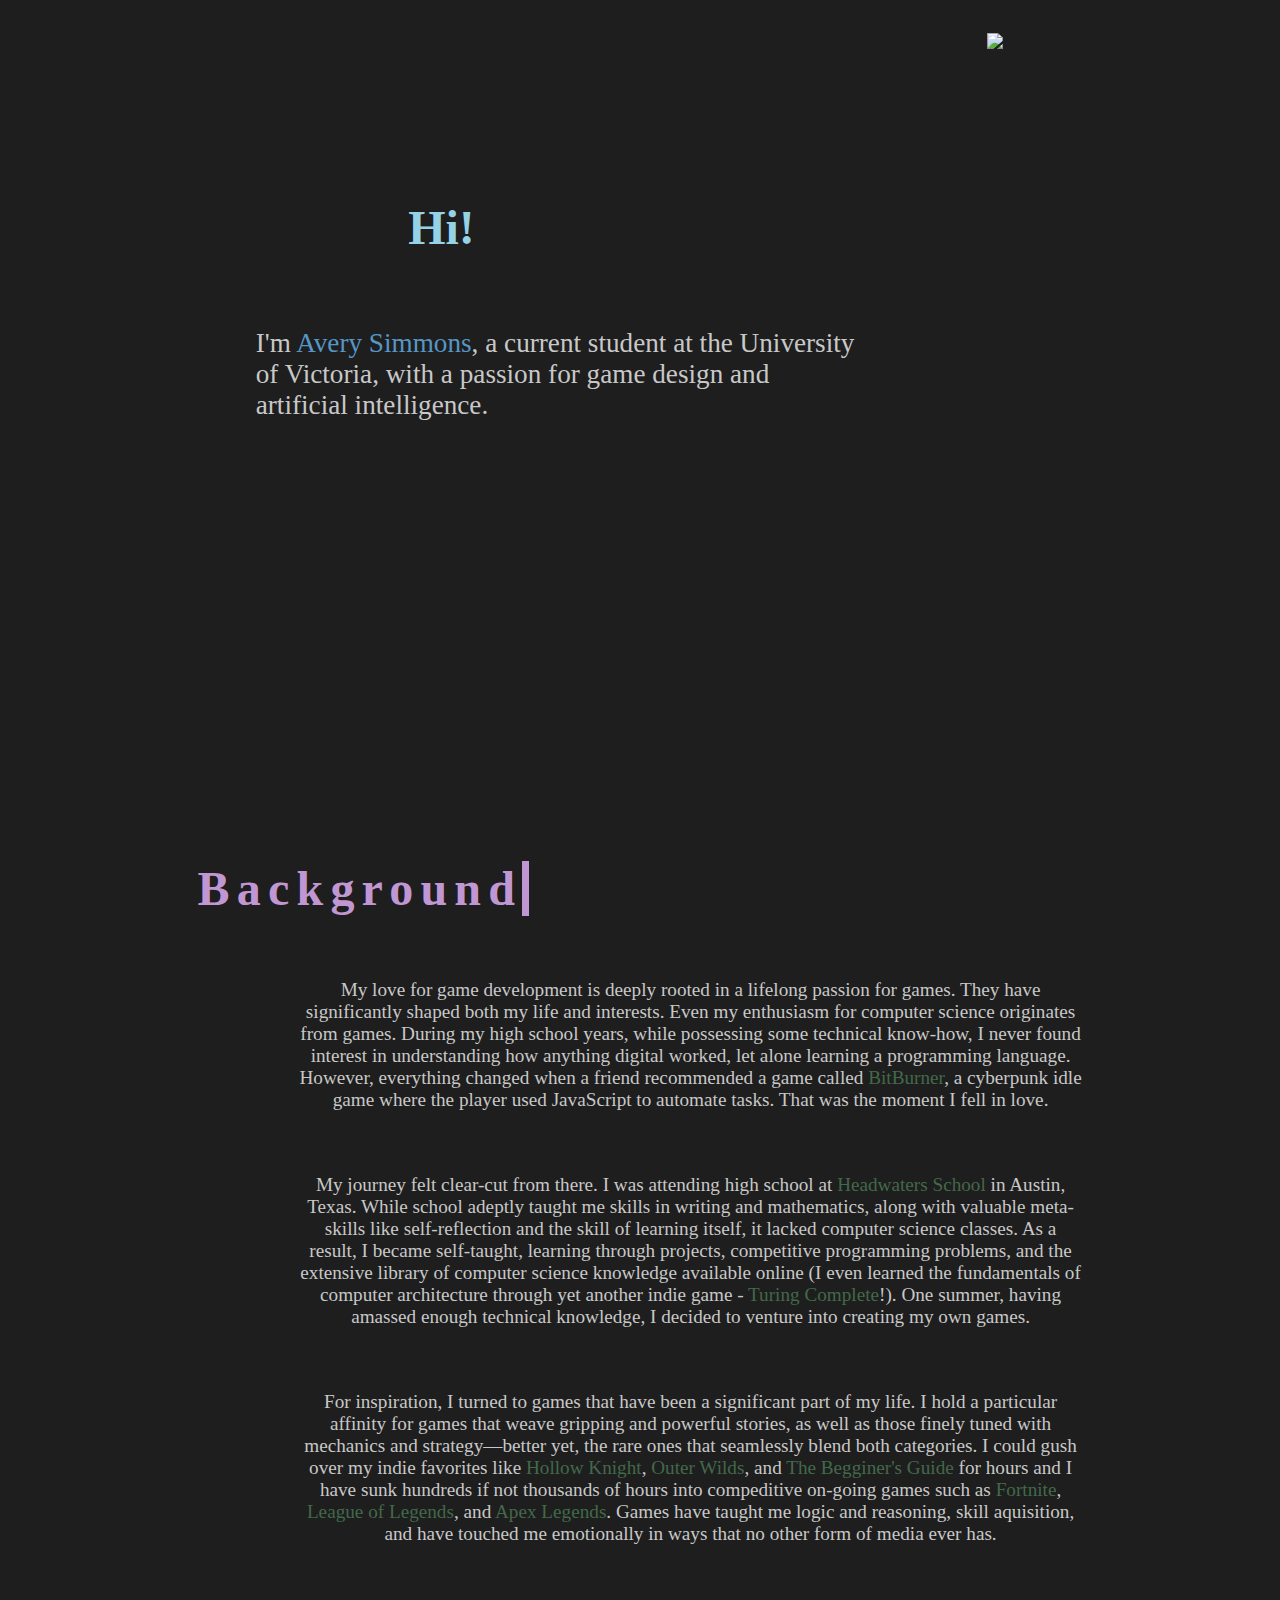
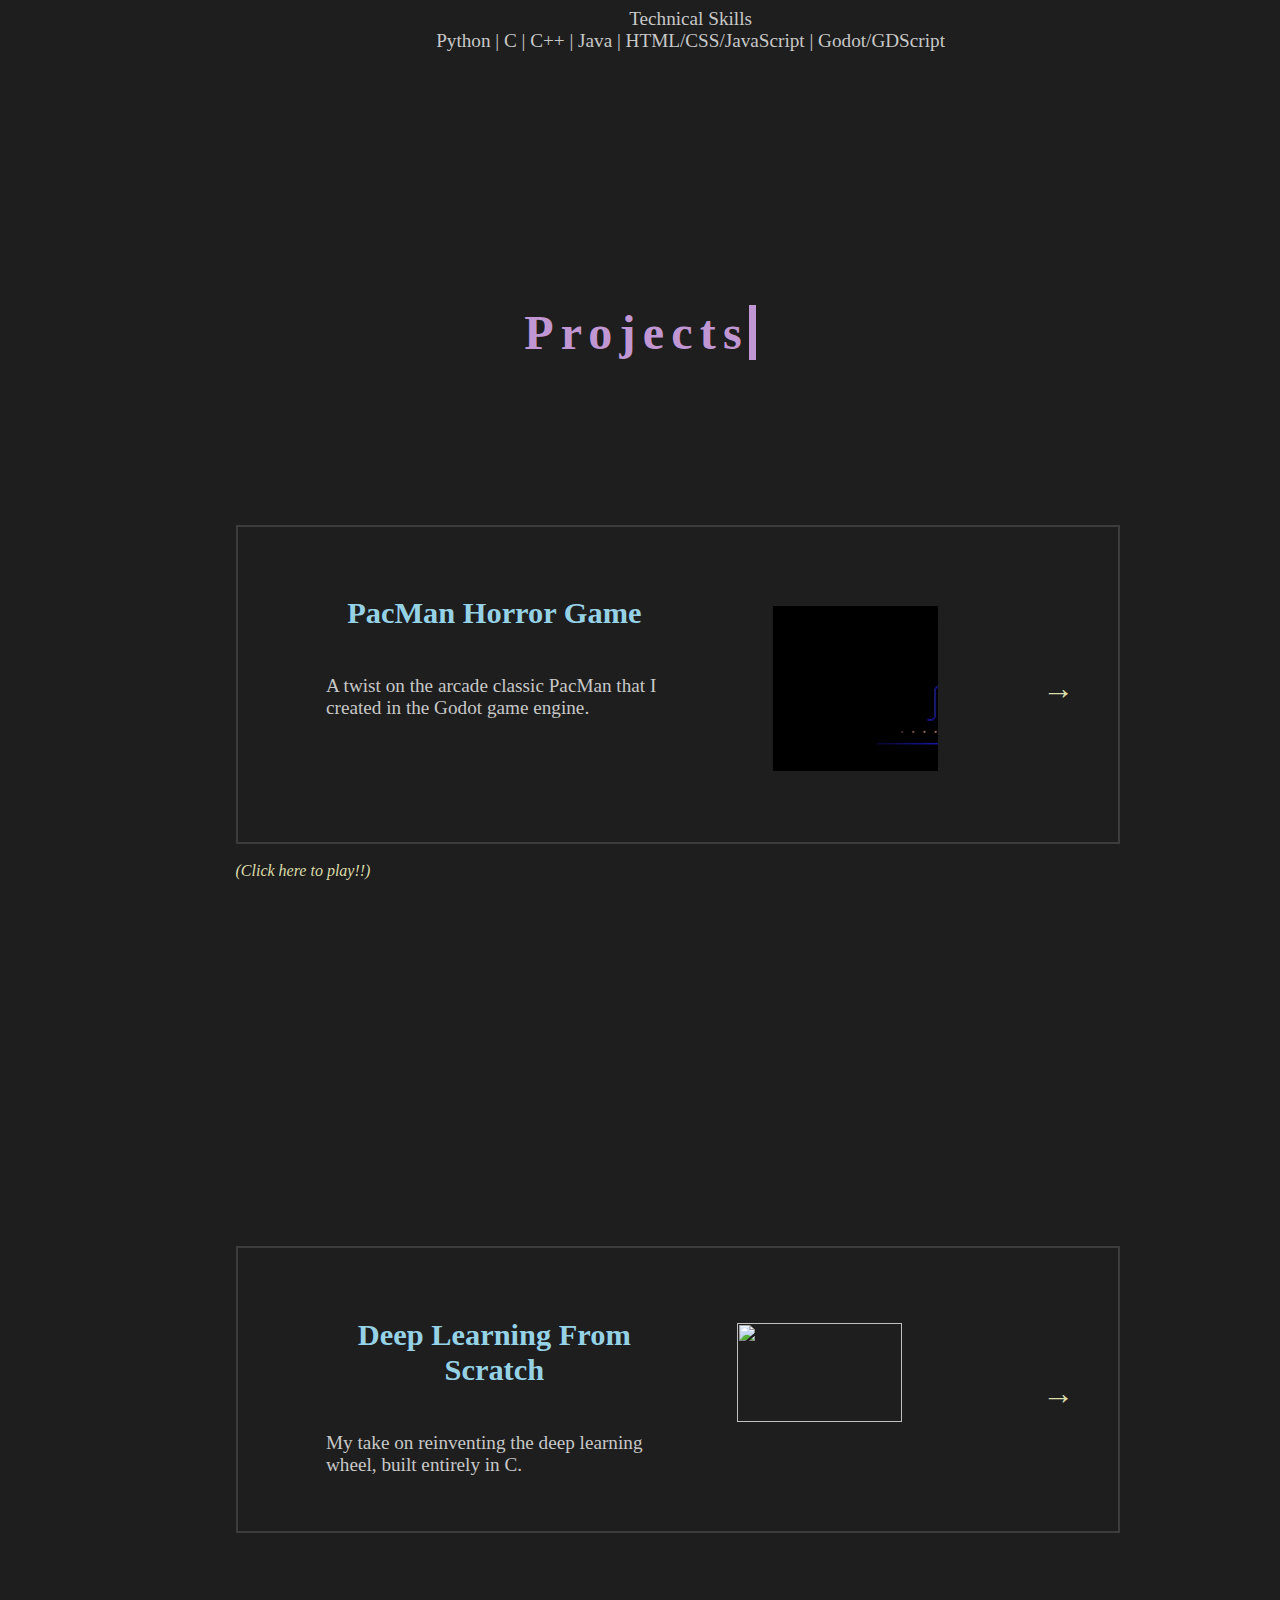
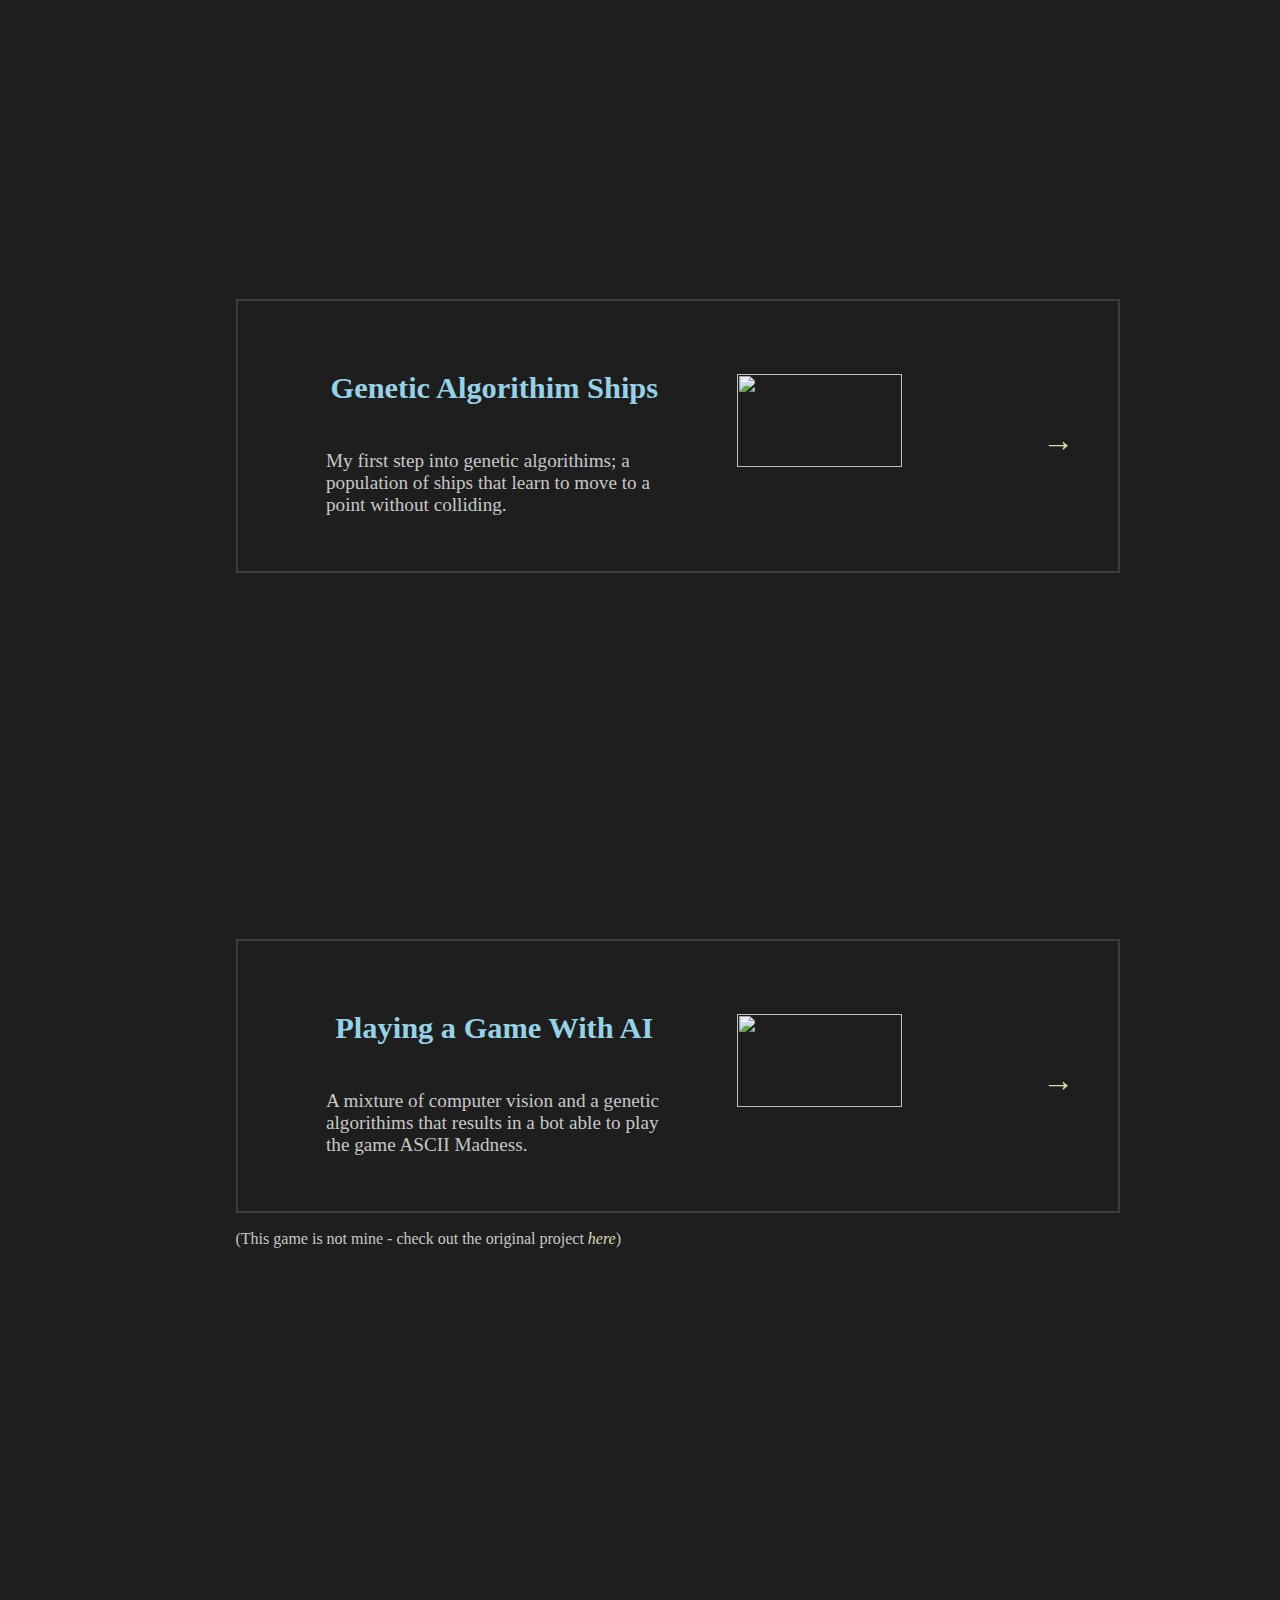
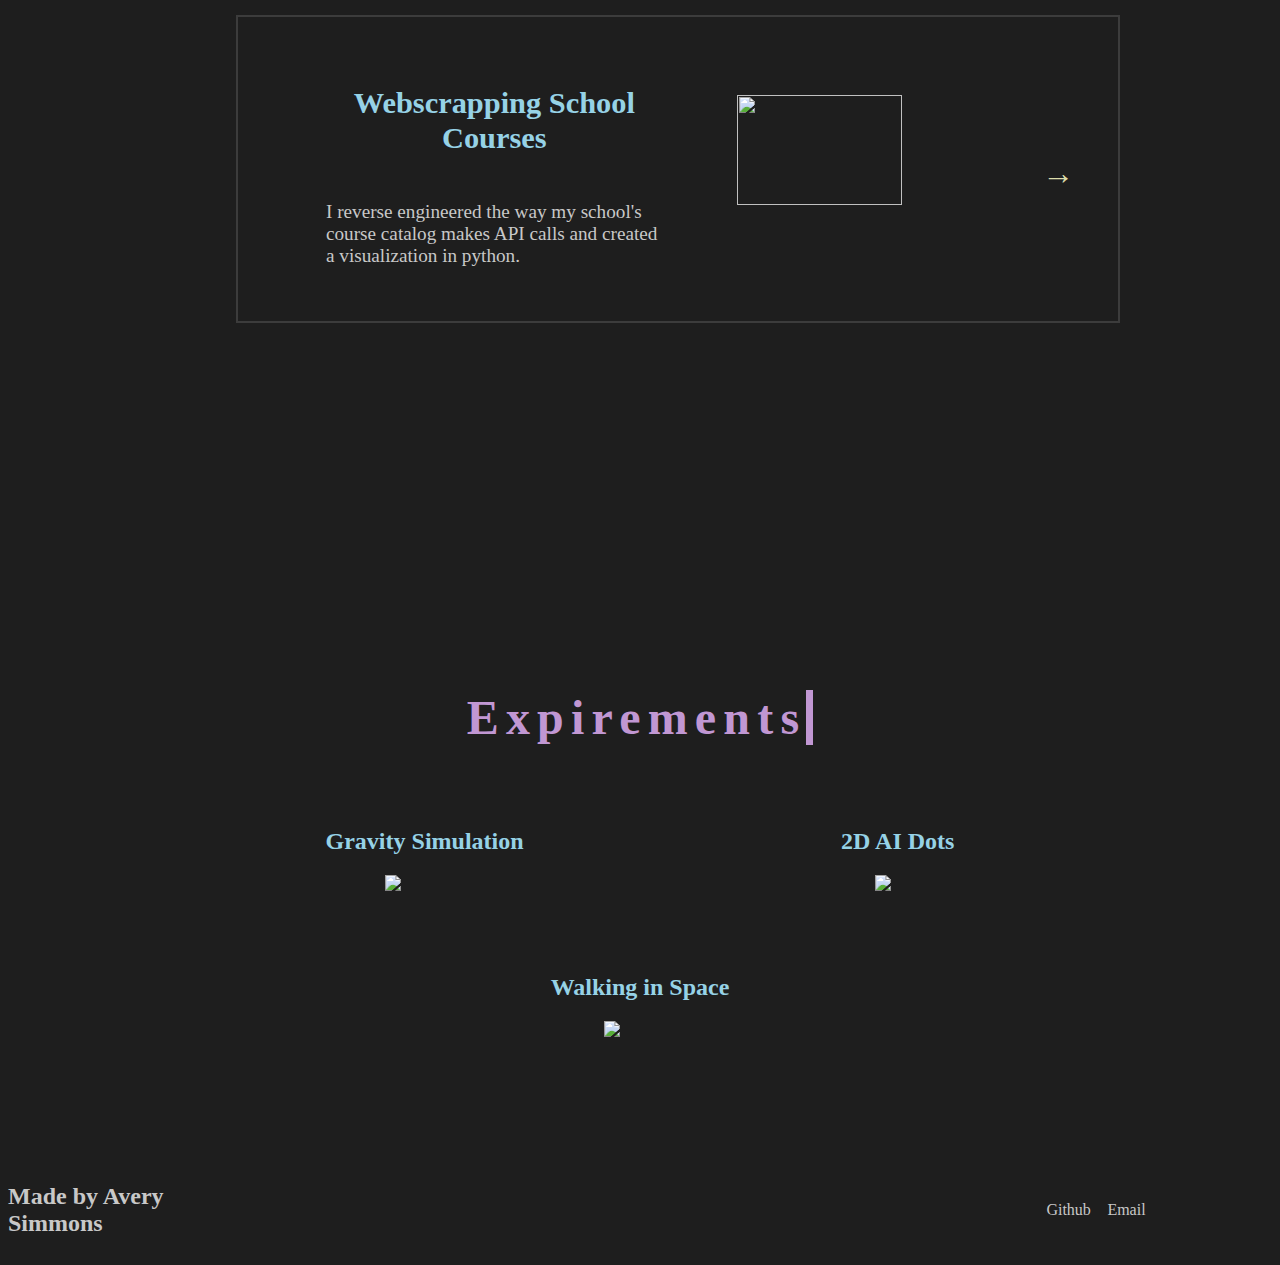
==== index.html @ 781a10dc "another commit" ====
<!DOCTYPE html>

<html lang="en">


<header>
    <meta charset="UTF-8">
    <meta name="viewport" content="width=device-width, initial-scale=1.0">
    <title>Avery Simmons Portfolio</title>
    <link href="style.css" type="text/css" rel="stylesheet">
    <script defer src="logic.js"></script>
</header>

<body id="site">

    <div id="intro" class="site__section animate__fade-in">
        <div id="intro__text">
            <h2 id="intro__hi">Hi!</h2>
            <p id="intro__body">
                I'm
                <span class="name">Avery Simmons</span>,
                a current student at the University of Victoria,
                with a passion for game design and artificial intelligence.
            </p>
        </div>
        <img id="intro__image" src="images/instagram-stories-9-16-612x1024.png">
    </div>


    <div id="background" class="site__section">
        <div class="section__title">
            <h2 id="background__title__text" class="section__title__text animate__typed">Background</h2>
        </div>
        
        <div class="section__content">
            <p class="background__paragraph animate__sliding">
                My love for game development is deeply rooted in a lifelong passion for games.
                They have significantly shaped both my life and interests.
                Even my enthusiasm for computer science originates from games.
                During my high school years, while possessing some technical know-how,
                I never found interest in understanding how anything digital worked,
                let alone learning a programming language. However, everything changed when
                a friend recommended a game called <span class="text__highlight">BitBurner</span>,
                a cyberpunk idle game where the player used JavaScript to automate tasks.
                That was the moment I fell in love.
            </p>
            <p class="background__paragraph animate__sliding">
                My journey felt clear-cut from there. I was attending high school at
                <span class="text__highlight">Headwaters School</span> in Austin, Texas.
                While school adeptly taught me skills in writing and mathematics, along with valuable
                meta-skills like self-reflection and the skill of learning itself, it lacked computer
                science classes. As a result, I became self-taught, learning through projects,
                competitive programming problems, and the extensive library of computer science
                knowledge available online (I even learned the fundamentals of computer architecture
                through yet another indie game - <span class="text__highlight">Turing Complete</span>!).
                One summer, having amassed enough technical knowledge, I decided to venture into
                creating my own games.
            </p>
            <p class="background__paragraph animate__sliding">
                For inspiration, I turned to games that have been a significant part of my life.
                I hold a particular affinity for games that weave gripping and powerful stories,
                as well as those finely tuned with mechanics and strategy—better yet, the rare
                ones that seamlessly blend both categories. I could gush over my indie favorites like 
                <span class="text__highlight">Hollow Knight</span>,
                <span class="text__highlight">Outer Wilds</span>,
                and 
                <span class="text__highlight">The Begginer's Guide</span>
                for hours and I have sunk hundreds if not thousands
                of hours into compeditive on-going games such as 
                <span class="text__highlight">Fortnite</span>,
                <span class="text__highlight">League of Legends</span>,
                and 
                <span class="text__highlight">Apex Legends</span>.
                Games have taught me logic and reasoning, skill aquisition, and have touched me
                emotionally in ways that no other form of media ever has.
            </p>
            <p id="background__skills" class="background__paragraph animate__sliding">
                Technical Skills
                <br>
                Python | C | C++ | Java | HTML/CSS/JavaScript | Godot/GDScript
            </p>
        </div>
    </div>


    <div id="main-projects" class="site__section">
        <div class="section__title">
            <h2 class="section__title__text animate__typed">Projects</h2>
        </div>

        <div id="pacman__project" class="project animate__sliding">
            <a class="project__link" href="https://github.com/AverySimmons/Scary-PacMan" target="_blank">
                <div class="project__body">
                    <h2 class="project__title">PacMan Horror Game</h2>
                    <p class="project__text">
                        A twist on the arcade classic PacMan that I created in the Godot game engine.
                    </p>
                </div>
                <div class="project__right-side">
                    <img class="project__gif" src="images/PacManGif.gif">
                    <h1 class="project__arrow">&rarr;</h1>
                </div>
            </a>
            <div class="project__footer">
                <a class="project__footer__link" href="https://averysimmons.itch.io/pacman-horror" target="_blank">(Click here to play!!)</a>
            </div>
        </div>

        <div id="CAI__project" class="project animate__sliding">
            <a class="project__link" href="https://github.com/AverySimmons/Deep-Learning-From-Scratch" target="_blank">
                <div class="project__body">
                    <h2 class="project__title">Deep Learning From Scratch</h2>
                    <p class="project__text">
                        My take on reinventing the deep learning wheel, built entirely in C.
                    </p>
                </div>
                <div class="project__right-side">
                    <img class="project__gif" src="images/giphy.gif">
                    <h1 class="project__arrow">&rarr;</h1>
                </div>
            </a>
        </div>

        <div id="ships__project" class="project animate__sliding">
            <a class="project__link" href="https://github.com/AverySimmons/Genetic-Ships" target="_blank">
                <div class="project__body">
                    <h2 class="project__title">Genetic Algorithim Ships</h2>
                    <p class="project__text">
                        My first step into genetic algorithims; a population of ships that learn to move to a point without colliding.
                    </p>
                </div>
                <div class="project__right-side">
                    <img class="project__gif" src="images/giphy.gif">
                    <h1 class="project__arrow">&rarr;</h1>
                </div>
            </a>
        </div>

        <div id="bot__project" class="project animate__sliding">
            <a class="project__link" href="https://github.com/AverySimmons/Genetic-ASCII-Madness-Bot" target="_blank">
                <div class="project__body">
                    <h2 class="project__title">Playing a Game With AI</h2>
                    <p class="project__text">
                        A mixture of computer vision and a genetic algorithims that results in a bot able to play the game ASCII Madness.
                    </p>  
                </div>
                <div class="project__right-side">
                    <img class="project__gif" src="images/giphy.gif">
                    <h1 class="project__arrow">&rarr;</h1>
                </div>
            </a>
            <div class="project__footer">
                <p class="project__footer__text">
                    (This game is not mine - check out the original project
                    <a class="project__footer__link" href="https://github.com/big-evil-fish/ASCII-MADNESS-GAME-" target="_blank">here</a>)
                </p>
            </div>
        </div>

        <div id="graph__project" class="project animate__sliding">
            <a class="project__link" href="https://github.com/AverySimmons/School-Course-Web-Scrapper" target="_blank">
                <div class="project__body">
                    <h2 class="project__title">Webscrapping School Courses</h2>
                    <p class="project__text">
                        I reverse engineered the way my school's course catalog makes API calls and created a visualization in python.
                    </p>
                </div>
                <div class="project__right-side">
                    <img class="project__gif" src="images/giphy.gif">
                    <h1 class="project__arrow">&rarr;</h1>
                </div>
            </a>
        </div>

    </div>


    <div id="small-projects" class="site__section">
        <div class="section__title">
            <h2 class="section__title__text animate__typed">Expirements</h2>
        </div>
        <div id="small-projects__body" class="section__content">
            <div id="small-projects__row1" class="small-projects__row">

                <a class="small__project" href="https://github.com/AverySimmons/Planet-Simulation" target="_blank">
                    <h2 class="small__project__title">Gravity Simulation</h2>
                    <img class="small__project__gif" src="images/giphy.gif">
                </a>
                
                <a class="small__project" href="https://github.com/AverySimmons/Dot-Simulation" target="_blank">
                    <h2 class="small__project__title">2D AI Dots</h2>
                    <img class="small__project__gif" src="images/giphy.gif">
                </a>

            </div>
            <div id="small-projects__row2" class="small-projects__row">

                <a class="small__project" href="https://github.com/AverySimmons/Walking-in-Space" target="_blank">
                    <h2 class="small__project__title">Walking in Space</h2>
                    <img class="small__project__gif" src="images/giphy.gif">
                </a>

            </div>
        </div>
    </div>


    <div id="outro" class="site__section">
        <h2 id="outro__made-by">Made by Avery Simmons</h2>
        <div id="outro__links">
            <a class="outro__link" href="_____" target="_blank">Github</a>
            <a class="outro__link" href="_____" target="_blank">Email</a>
        </div>
    </div>

</body>


</html>
---- style.css ----
@font-face {
    font-family: 'Consolas';
    src: url('fonts/Consolas/CONSOLA.TTF') format('truetype');
    font-weight: normal;
    font-style: normal;
}

@font-face {
    font-family: 'Consolas';
    src: url('fonts/Consolas/consolai.ttf') format('truetype');
    font-weight: normal;
    font-style: italic;
}

@font-face {
    font-family: 'Consolas';
    src: url('fonts/Consolas/CONSOLAB.TTF') format('truetype');
    font-weight: bold;
    font-style: normal;
}

@font-face {
    font-family: 'Consolas';
    src: url('fonts/Consolas/consolaz.ttf') format('truetype');
    font-weight: bold;
    font-style: italic;
}

/*--------------------------------------*/

@keyframes slide-in {
    from {opacity: 0; left: -6%;}
    to {opacity: 1; left: 0;}
}

@keyframes slide-out {
    from {opacity: 1; left: 0%;}
    to {opacity: 0; left: 6%;}
}

@keyframes fade-in {
    from {opacity: 0;}
    to {opacity: 1;}
}

@keyframes typing {
    from {max-width: 0%;}
    to {max-width: 100%;}
}

/*--------------------------------------*/

.animate__sliding {
    position: relative;
}

.animate__slide-in {
    animation: slide-in linear;
    animation-timeline: view(90% -7%);
}

.animate__slide-out {
    animation: slide-out linear;
    animation-timeline: view(-7% 90%);
}

.animate__fade-in {
    animation: fade-in 1.8s ease-in;
}

.animate__typed {
    overflow: hidden;
    border-right: 0.15em solid #c197d3;
    white-space: nowrap;
    margin: 0 auto;
    letter-spacing: 0.15em;
    animation: typing linear;
    animation-timeline: view(-50% -7%);
}

/*--------------------------------------*/

a {
    text-decoration: inherit;
    color: inherit;
}

/*--------------------------------------*/

.site__section {
    margin-bottom: 20%;
}

.name {
    color: #5696c7;
}

.text__highlight {
    color: #42694b;
}

.section__title {
    display: flex;
    justify-content: center;
}

.section__title__text {
    text-align: center;
    font-size: 3em;
    color: #c197d3;
}

/* .section__content {
    
} */

.background__paragraph {
    margin-top: 5%;
    margin-bottom: 5%;
    margin-left: 23%;
    margin-right: 15%;
    font-size: 1.2em;
    text-align: center;
}

.project {
    margin-left: 18%;
    margin-right: 12%;
    margin-top: 13%;
    margin-bottom: 29%;
}

.project__link {
    padding-left: 10%;
    padding-bottom: 4%;
    padding-top: 5%;
    padding-right: 5%;
    display: flex;
    justify-content: space-between;
    border: 2px #3c3c3c solid;
    height: 40%;
    margin-bottom: 2%;
}

.project__body {
    padding-right: 10%;
    display: flex;
    align-items: center;
    flex-direction: column;
    width: 50%;
}

.project__title {
    color: #96d2e6;
    font-size: 1.9em;
    text-align: center;
}

.project__text {
    font-size: 1.2em;    
}

.project__right-side {
    display: flex;
    justify-content: space-between;
    width: 50%;
}

.project__gif {
    display: block;
    margin-top: auto;
    margin-bottom: auto;
    object-fit: contain;
    width: 70%;
    height: 70%;
}

.project__arrow {
    margin-left: 4%;
    font-size: 2em;
    text-align: center;
    margin-top: auto;
    margin-bottom: auto;
    color: #dcdcaa;
}

/* .project__footer {
    
} */

.project__footer__link {
    font-style: italic;
    color: #dcdcaa;
}

.small-projects__row {
    display: flex;
    justify-content: space-evenly;
    margin-top: 5%;
    position: relative;
}

.small__project {
    display: block;
}

.small__project__title {
    color: #96d2e6;
    text-align: center;
    font-size: 1.5em;
}

.small__project__gif {
    display: block;
    object-fit: contain;
    margin-left: auto;
    margin-right: auto;
    width: 40%;
    height: auto;
}

.outro__link {
    margin-left: 20%;
}

/*--------------------------------------*/

#site {
    background-color: #1e1e1e;
    font-family: Consolas;
    color: #c8c8c8;
    font-size: 16;
}


#intro {
    display: flex;
    padding-left: 10%;
    padding-right: 10%;
    padding-top: 2%;
    height: 90%;
    justify-content: space-between;
    margin-bottom: 23%;
}

#intro__text {
    padding: 12%;
}

#intro__hi {
    margin-top: 7.5%;
    margin-bottom: 12%;
    margin-left: 25%;
    font-size: 3em;
    color: #96d2e6;
}

#intro__body {
    font-size: 1.7em;
}

#intro__image {
    object-fit: contain;
    width: 35%;
    height: auto;
}


/* #backgound {
    
} */

#background__title__text {
    margin-left: 15%;
}

#background__skills {
    text-align: center;
}


/* #main-projects {

}

#pacman__project {

}

#CAI__project {

}

#ships__project {

}

#bot__project {

}

#graph__project {

} */


#small-projects {
    margin-bottom: 10%;
}

/* #small-projects__body {

}

#small-projects__row1 {

}

#small-projects__row2 {

} */


#outro {
    margin-bottom: 0%;
    display: flex;
    justify-content: space-between;
}

#outro__made-by {
    width: 20%;
}

#outro__links {
    margin-top: auto;
    margin-bottom: auto;
    margin-right: 10%;
    display: flex;
    justify-content: right;
}
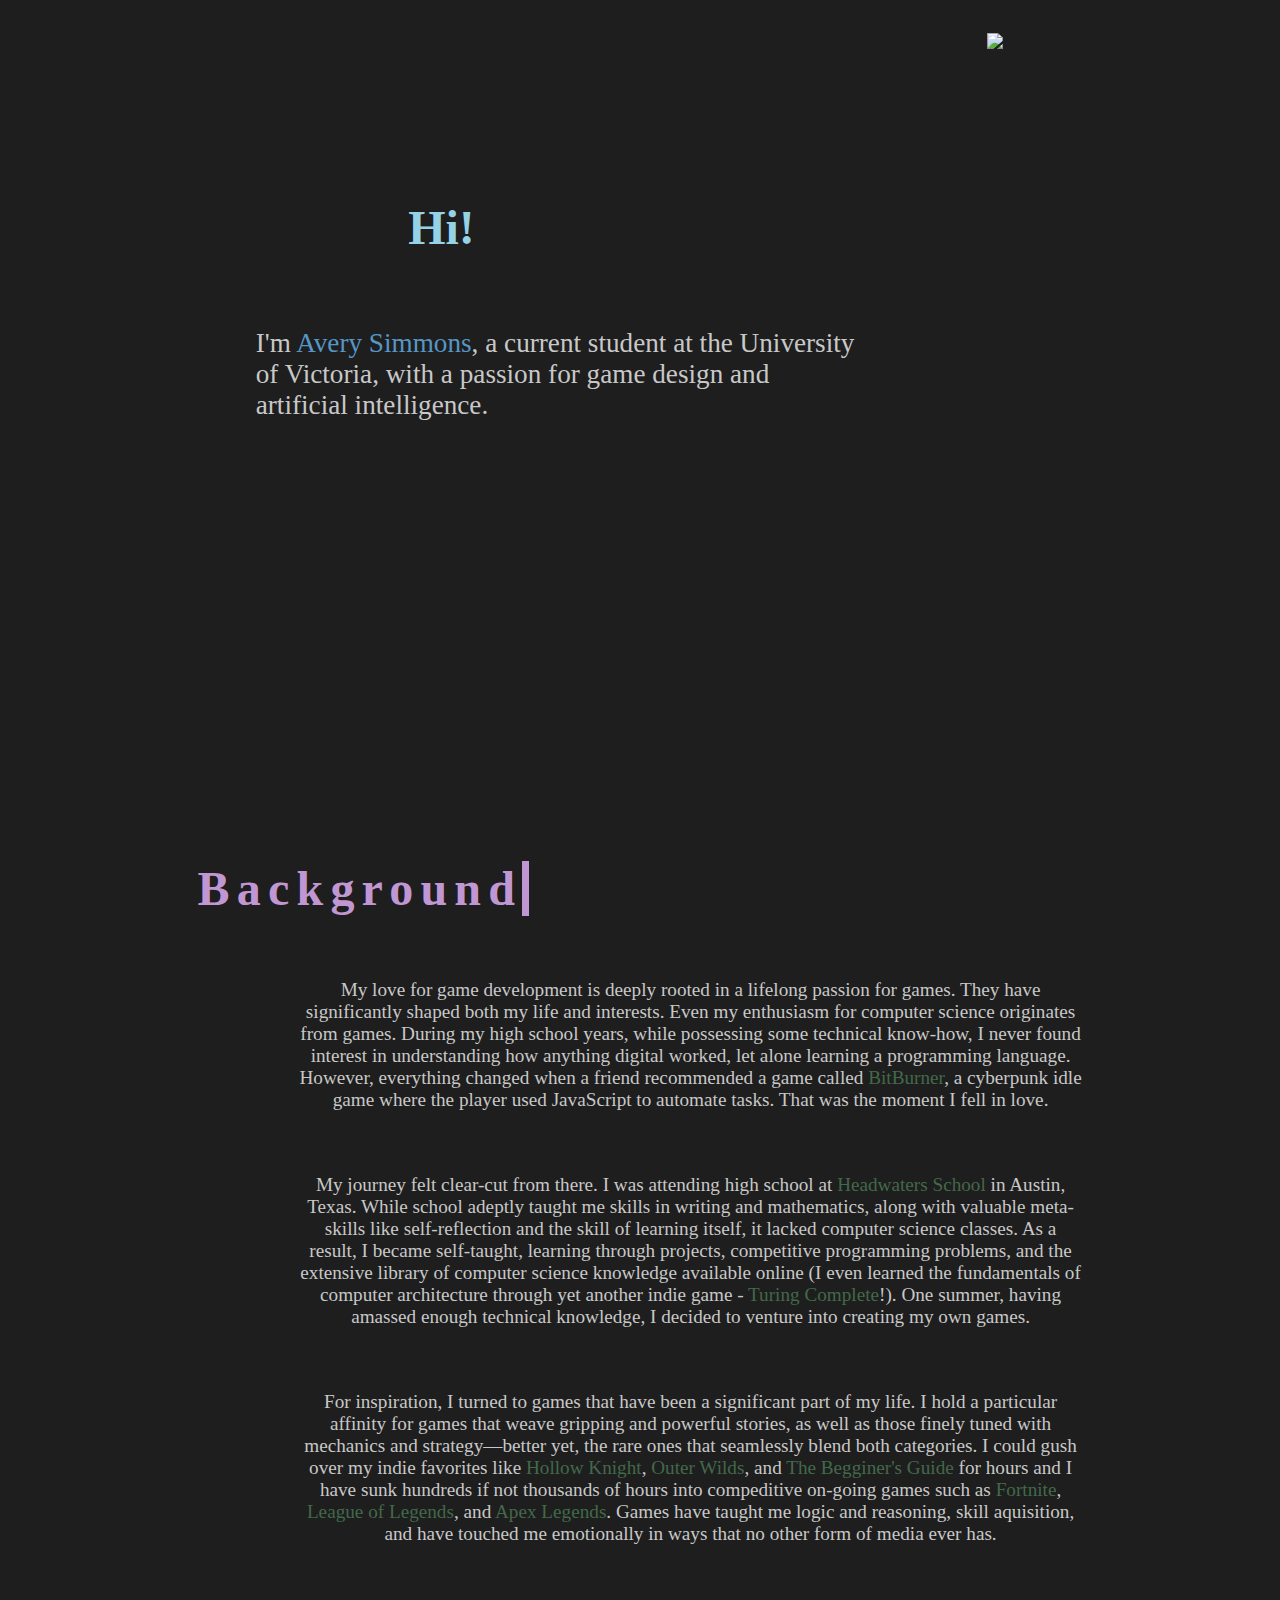
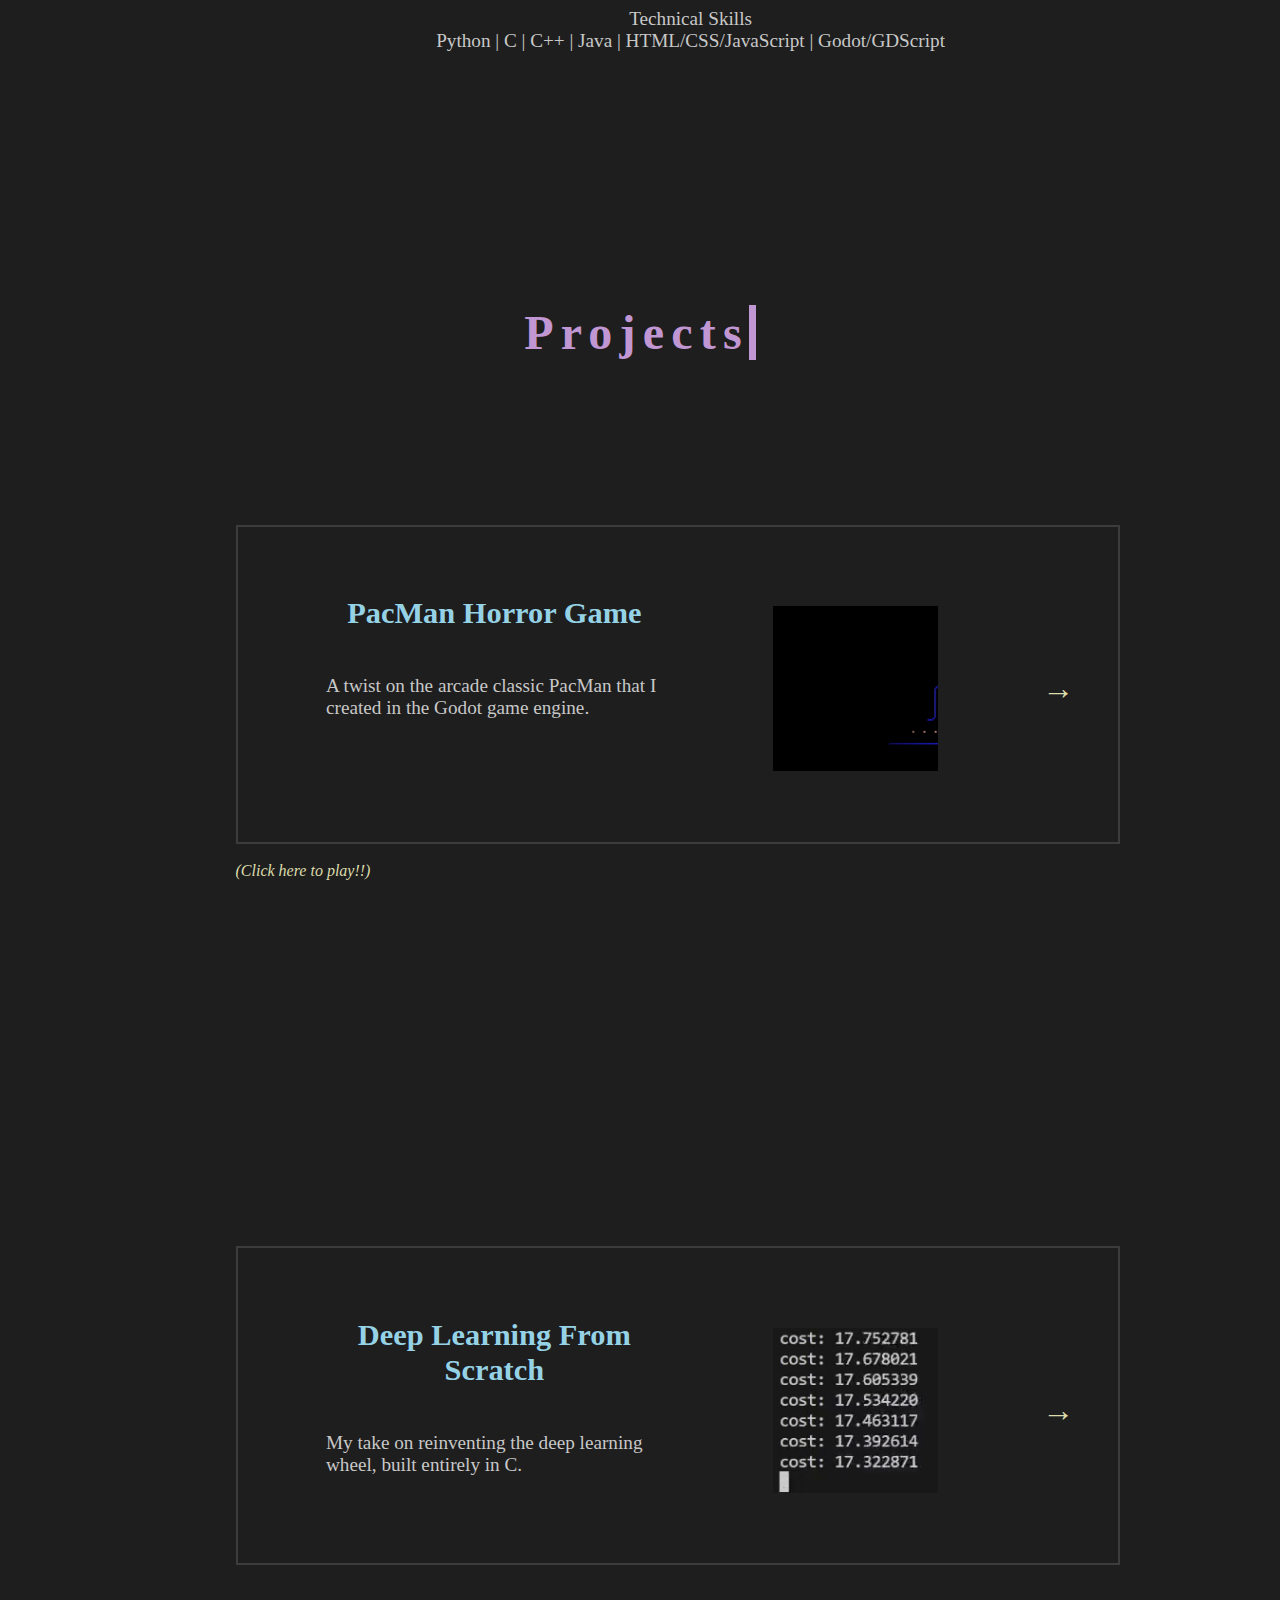
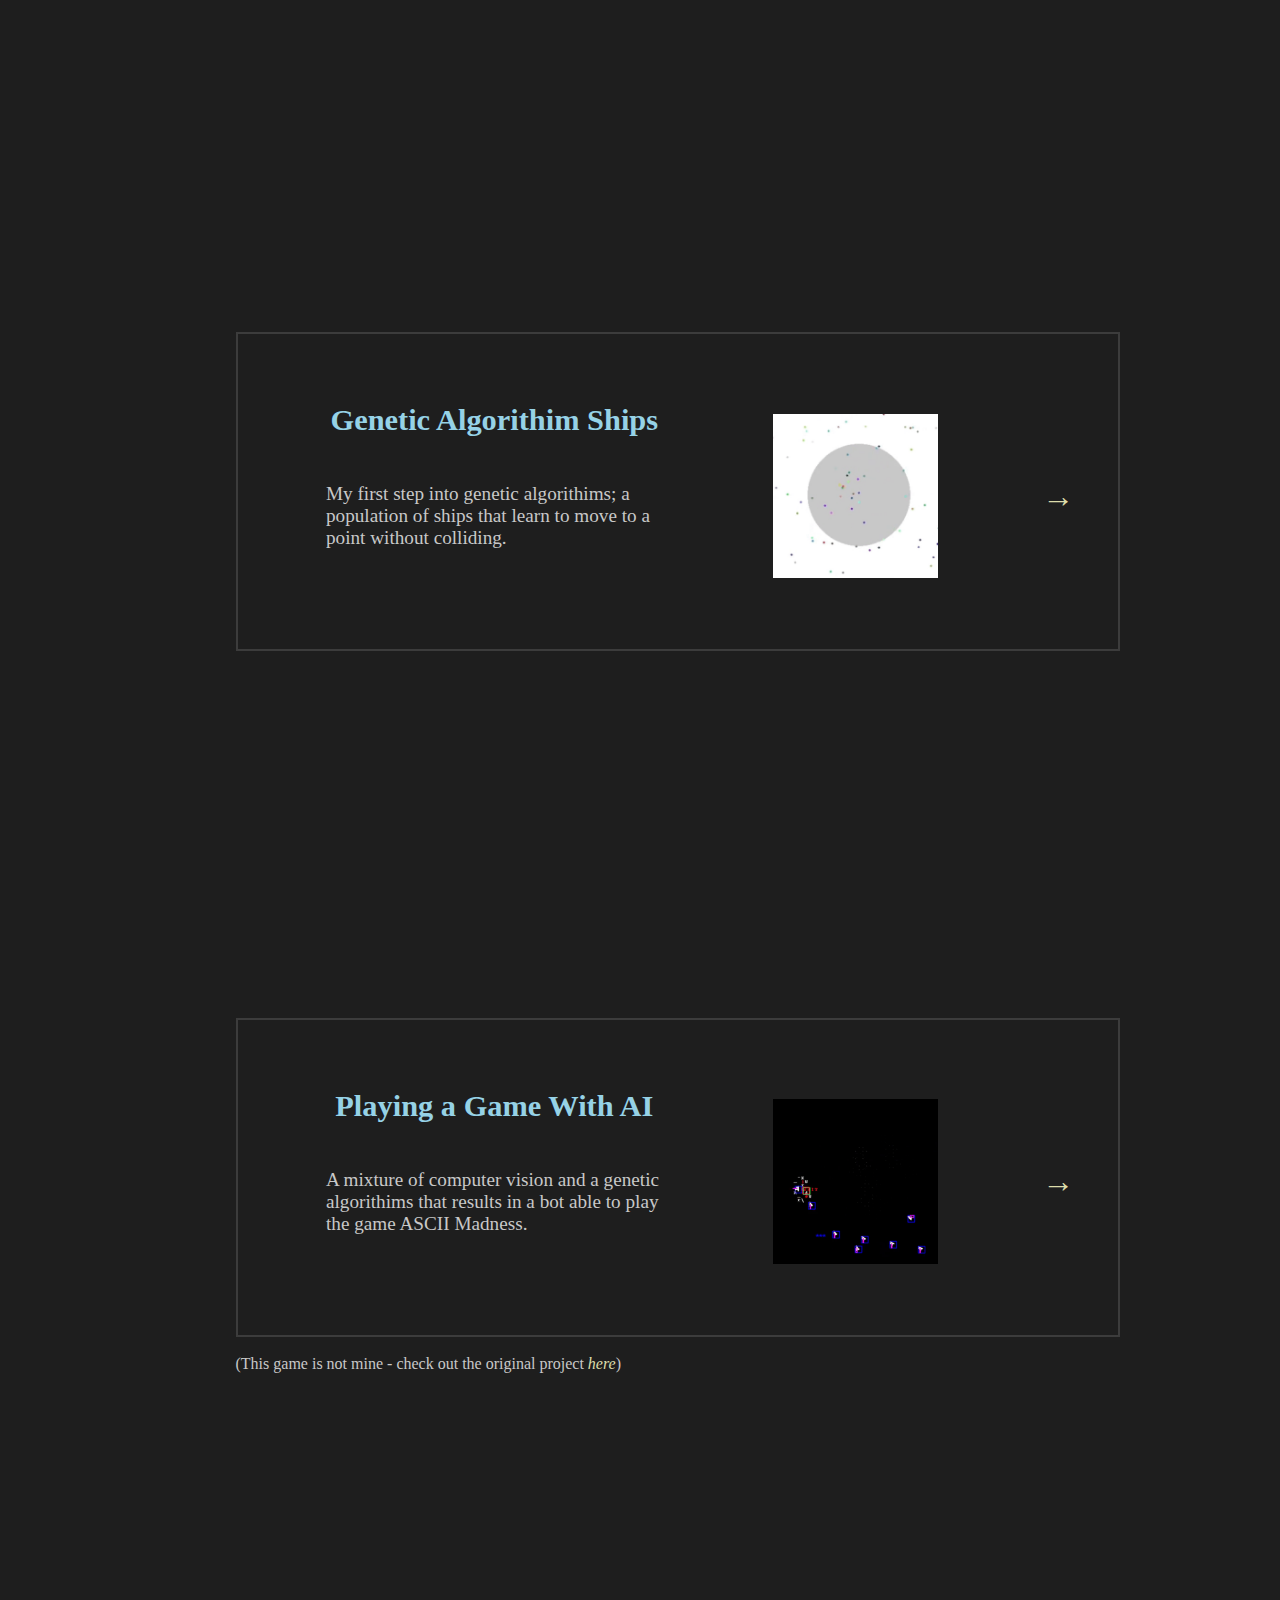
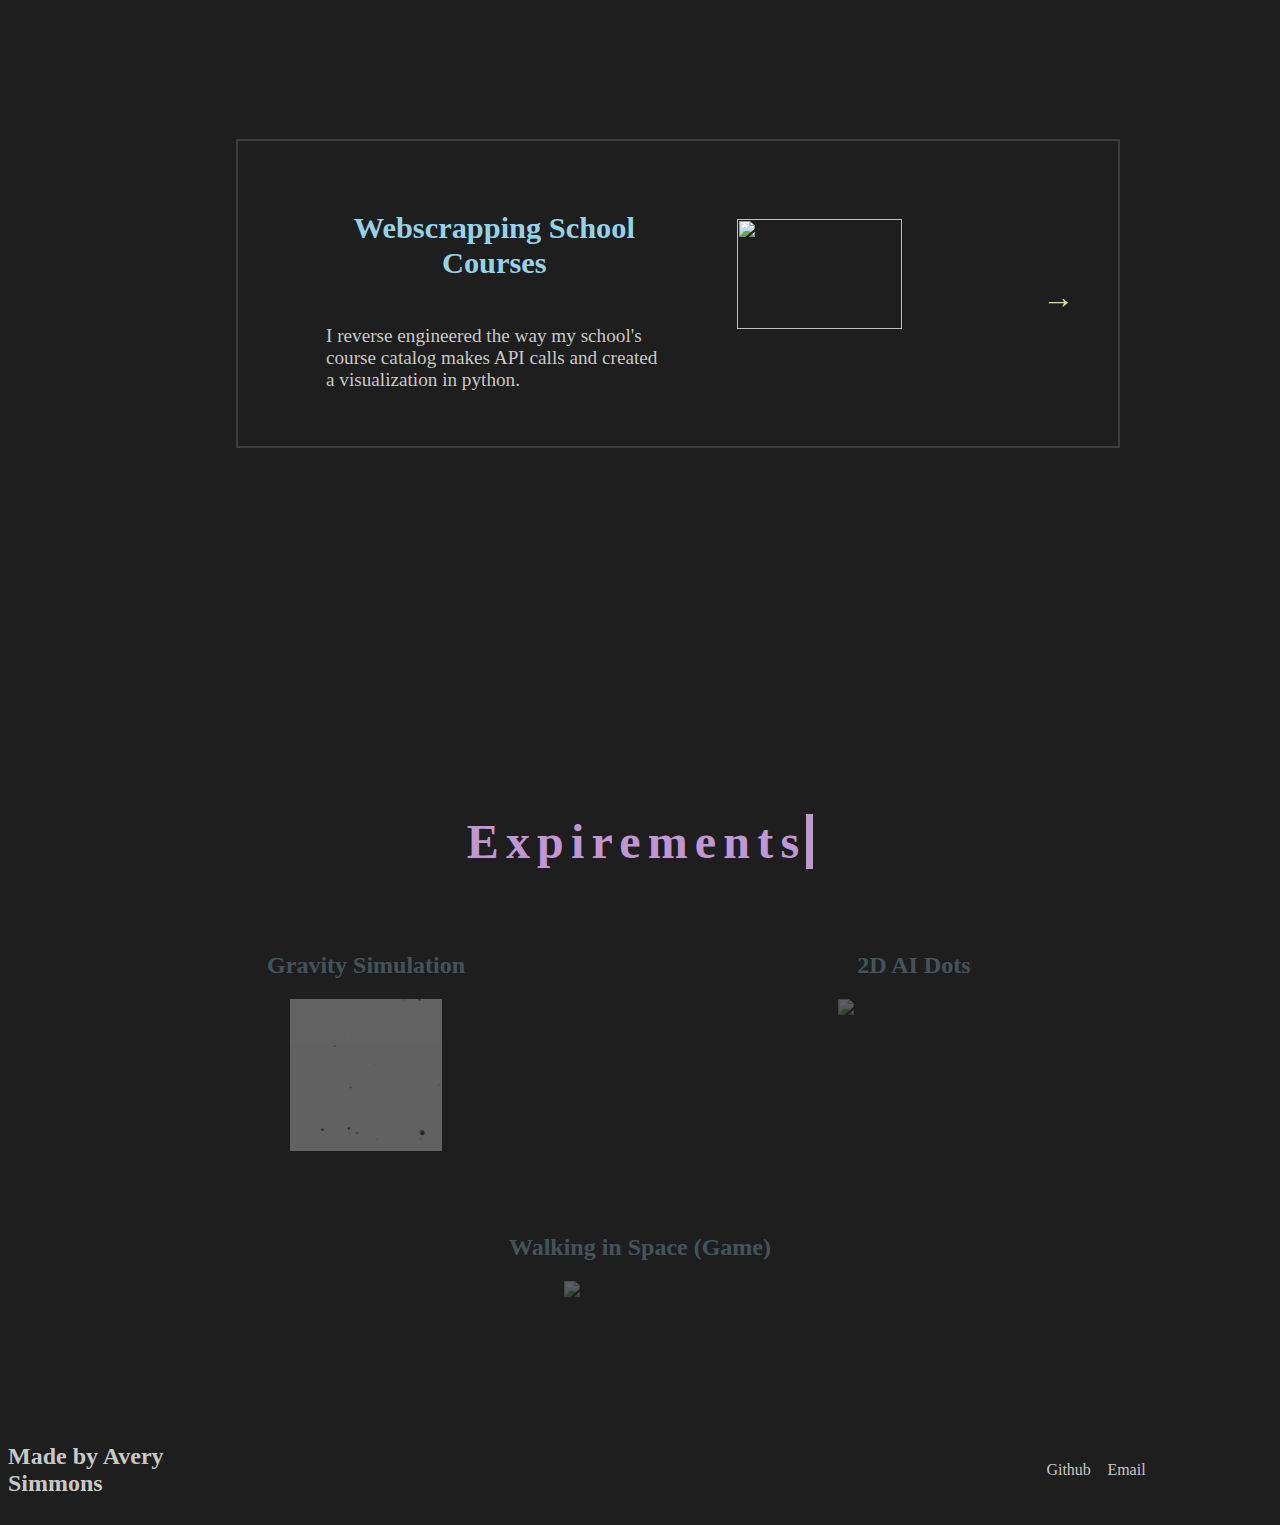
==== commit 92d33b8f: "new gifs and stuff" ====
--- a/index.html
+++ b/index.html
@@ -89,7 +89,7 @@
         </div>
 
         <div id="pacman__project" class="project animate__sliding">
-            <a class="project__link" href="https://github.com/AverySimmons/Scary-PacMan" target="_blank">
+            <a class="project__link" href="https://github.com/AverySimmons/Scary-PacMan/blob/main/README.md" target="_blank">
                 <div class="project__body">
                     <h2 class="project__title">PacMan Horror Game</h2>
                     <p class="project__text">
@@ -107,7 +107,7 @@
         </div>
 
         <div id="CAI__project" class="project animate__sliding">
-            <a class="project__link" href="https://github.com/AverySimmons/Deep-Learning-From-Scratch" target="_blank">
+            <a class="project__link" href="https://github.com/AverySimmons/Deep-Learning-From-Scratch/blob/main/README.md" target="_blank">
                 <div class="project__body">
                     <h2 class="project__title">Deep Learning From Scratch</h2>
                     <p class="project__text">
@@ -115,14 +115,14 @@
                     </p>
                 </div>
                 <div class="project__right-side">
-                    <img class="project__gif" src="images/giphy.gif">
+                    <img class="project__gif" src="images/deeplearningcgif.gif">
                     <h1 class="project__arrow">&rarr;</h1>
                 </div>
             </a>
         </div>
 
         <div id="ships__project" class="project animate__sliding">
-            <a class="project__link" href="https://github.com/AverySimmons/Genetic-Ships" target="_blank">
+            <a class="project__link" href="https://github.com/AverySimmons/Genetic-Ships/blob/main/README.md" target="_blank">
                 <div class="project__body">
                     <h2 class="project__title">Genetic Algorithim Ships</h2>
                     <p class="project__text">
@@ -130,14 +130,14 @@
                     </p>
                 </div>
                 <div class="project__right-side">
-                    <img class="project__gif" src="images/giphy.gif">
+                    <img class="project__gif" src="images/geneticshipsgif.gif">
                     <h1 class="project__arrow">&rarr;</h1>
                 </div>
             </a>
         </div>
 
         <div id="bot__project" class="project animate__sliding">
-            <a class="project__link" href="https://github.com/AverySimmons/Genetic-ASCII-Madness-Bot" target="_blank">
+            <a class="project__link" href="https://github.com/AverySimmons/Genetic-ASCII-Madness-Bot/blob/main/README.md" target="_blank">
                 <div class="project__body">
                     <h2 class="project__title">Playing a Game With AI</h2>
                     <p class="project__text">
@@ -145,7 +145,7 @@
                     </p>  
                 </div>
                 <div class="project__right-side">
-                    <img class="project__gif" src="images/giphy.gif">
+                    <img class="project__gif" src="images/AsciiBotGif.gif">
                     <h1 class="project__arrow">&rarr;</h1>
                 </div>
             </a>
@@ -158,7 +158,7 @@
         </div>
 
         <div id="graph__project" class="project animate__sliding">
-            <a class="project__link" href="https://github.com/AverySimmons/School-Course-Web-Scrapper" target="_blank">
+            <a class="project__link" href="https://github.com/AverySimmons/School-Course-Web-Scrapper/blob/main/README.md" target="_blank">
                 <div class="project__body">
                     <h2 class="project__title">Webscrapping School Courses</h2>
                     <p class="project__text">
@@ -182,21 +182,21 @@
         <div id="small-projects__body" class="section__content">
             <div id="small-projects__row1" class="small-projects__row">
 
-                <a class="small__project" href="https://github.com/AverySimmons/Planet-Simulation" target="_blank">
+                <a class="small__project" href="https://github.com/AverySimmons/Planet-Simulation/blob/main/README.md" target="_blank">
                     <h2 class="small__project__title">Gravity Simulation</h2>
-                    <img class="small__project__gif" src="images/giphy.gif">
+                    <img class="small__project__gif" src="images/planetsimgif.gif">
                 </a>
                 
-                <a class="small__project" href="https://github.com/AverySimmons/Dot-Simulation" target="_blank">
+                <a class="small__project" href="https://github.com/AverySimmons/Dot-Simulation/blob/main/README.md" target="_blank">
                     <h2 class="small__project__title">2D AI Dots</h2>
-                    <img class="small__project__gif" src="images/giphy.gif">
+                    <img class="small__project__gif" src="images/dotsimgif.gif">
                 </a>
 
             </div>
             <div id="small-projects__row2" class="small-projects__row">
 
-                <a class="small__project" href="https://github.com/AverySimmons/Walking-in-Space" target="_blank">
-                    <h2 class="small__project__title">Walking in Space</h2>
+                <a class="small__project" href="https://github.com/AverySimmons/Walking-in-Space/blob/main/README.md" target="_blank">
+                    <h2 class="small__project__title">Walking in Space (Game)</h2>
                     <img class="small__project__gif" src="images/giphy.gif">
                 </a>
 
--- a/style.css
+++ b/style.css
@@ -142,6 +142,10 @@
     margin-bottom: 2%;
 }
 
+.project__link:hover {
+    border-color: #dcdcaa;
+}
+
 .project__body {
     padding-right: 10%;
     display: flex;
@@ -193,6 +197,10 @@
     color: #dcdcaa;
 }
 
+.project__footer__link:hover {
+    border-bottom: 2px #dcdcaa solid;
+}
+
 .small-projects__row {
     display: flex;
     justify-content: space-evenly;
@@ -202,6 +210,13 @@
 
 .small__project {
     display: block;
+    opacity: 0.3;
+    width: 30%;
+    height: auto;
+}
+
+.small__project:hover {
+    opacity: 1;
 }
 
 .small__project__title {
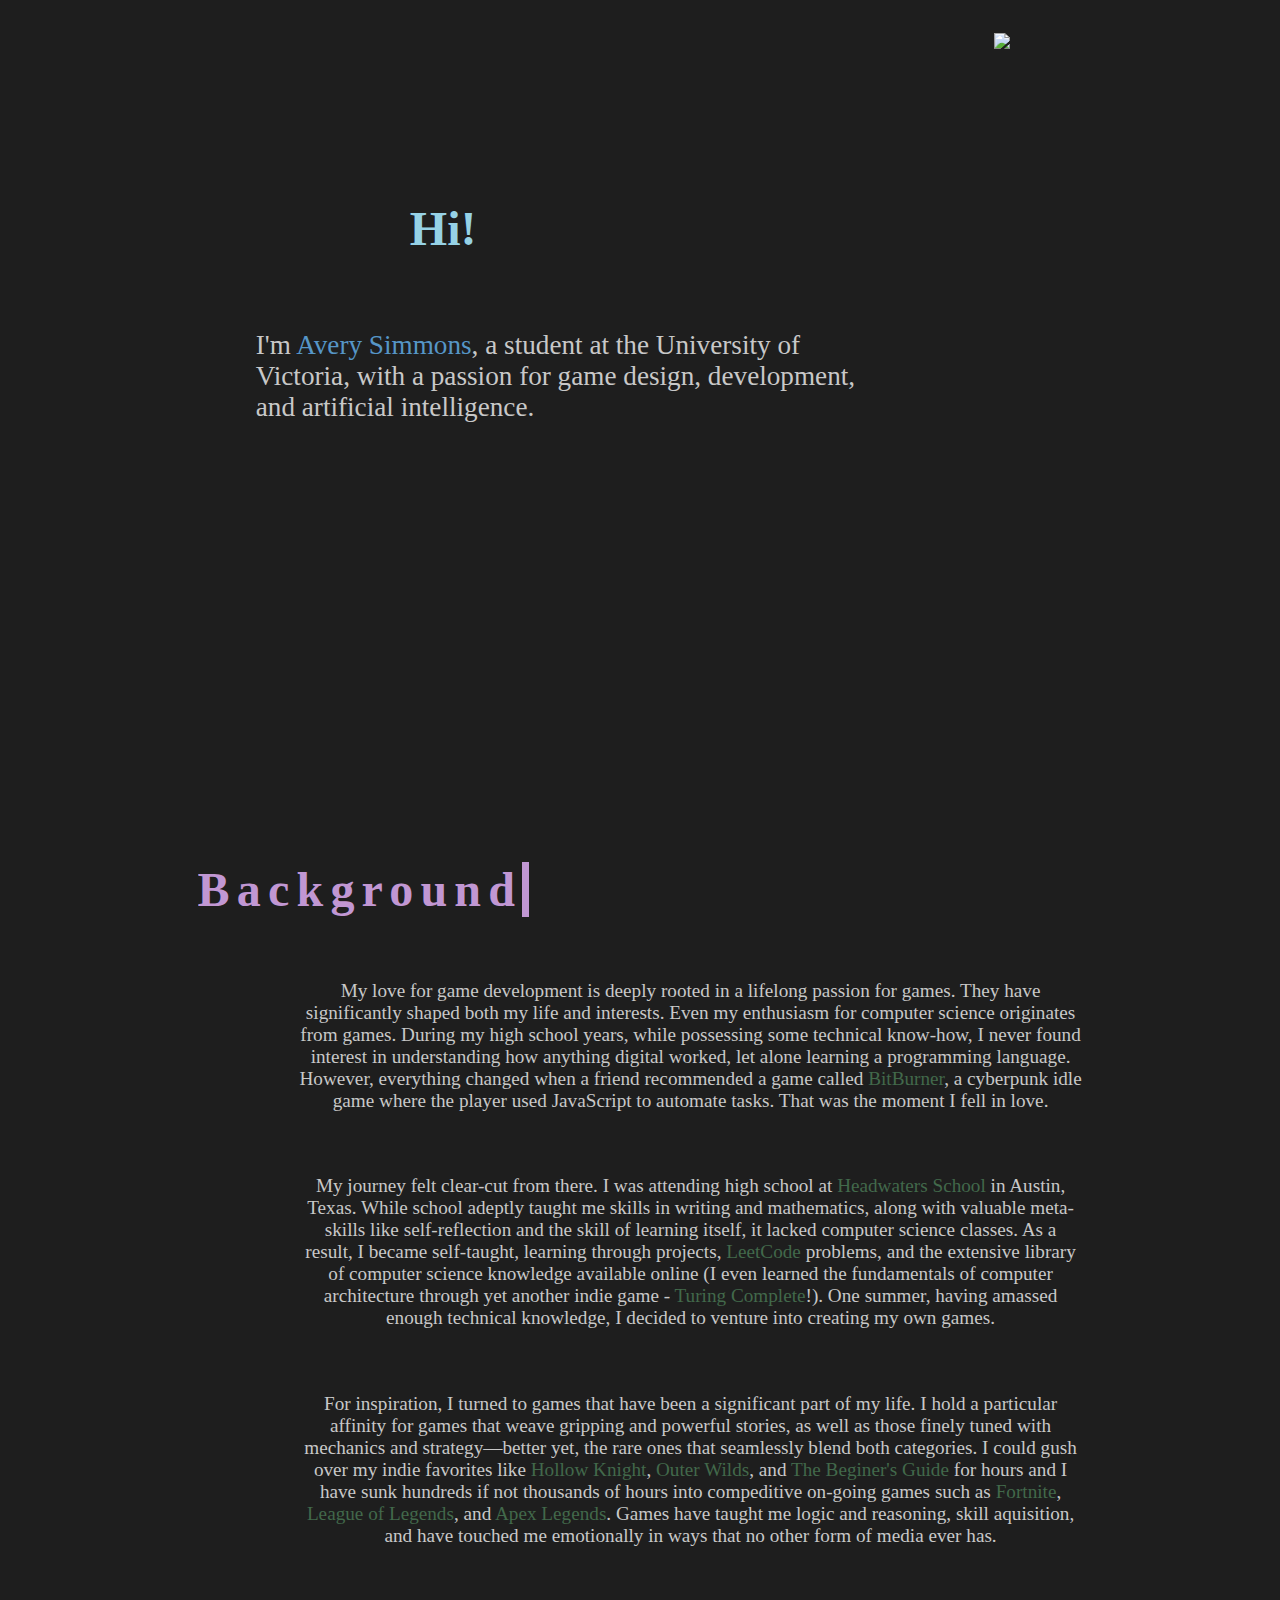
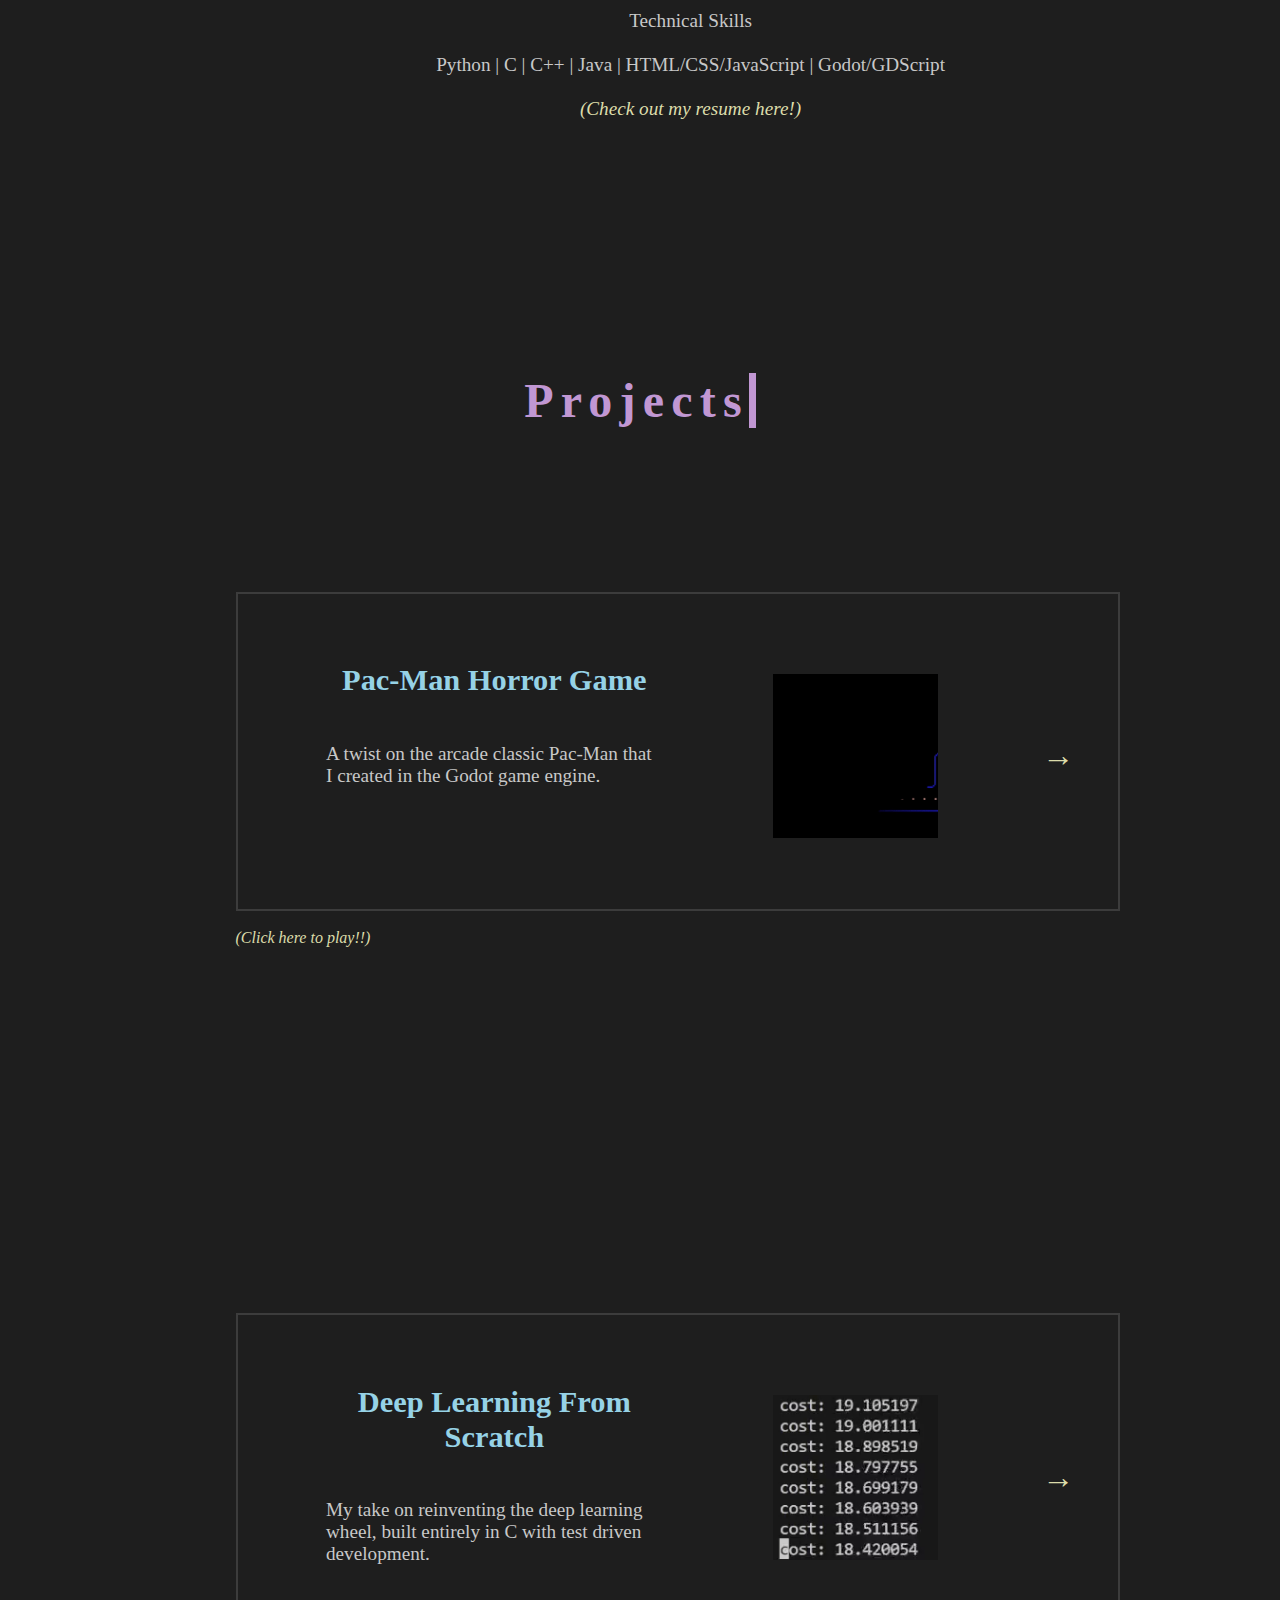
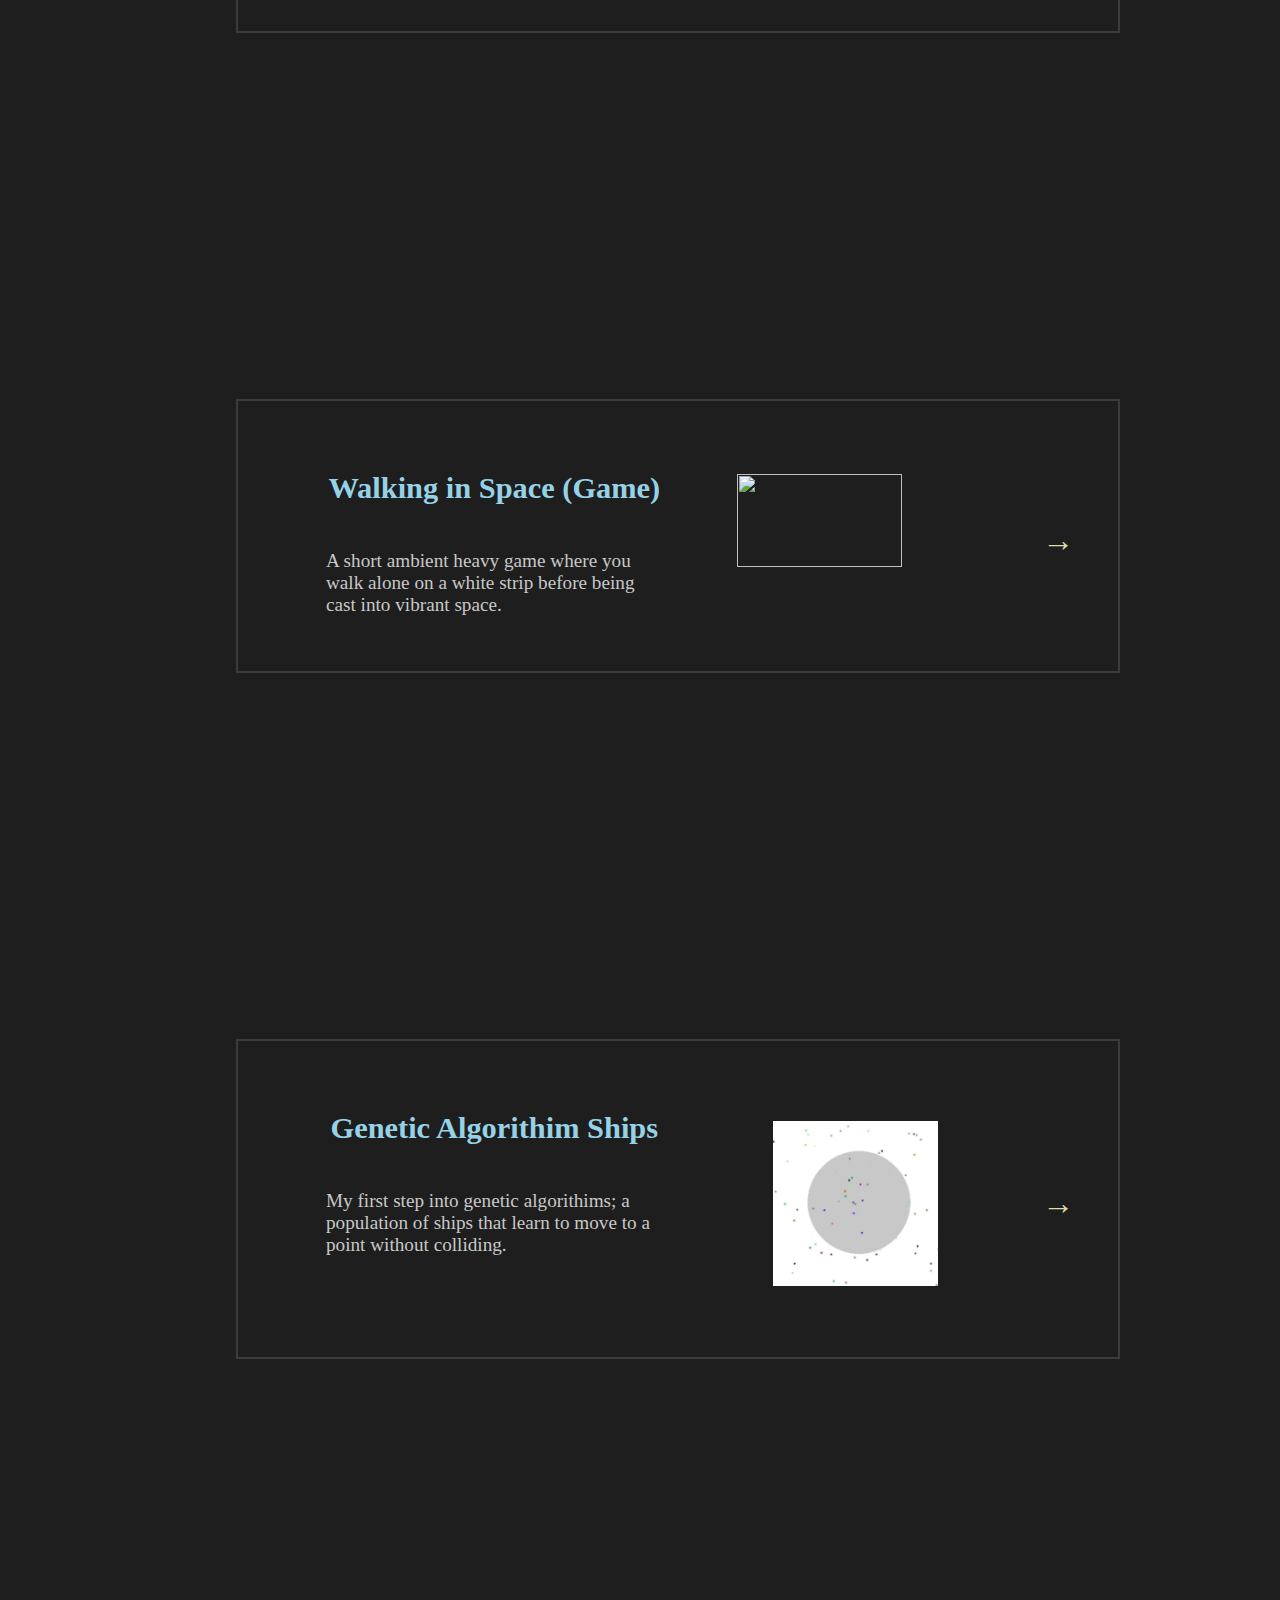
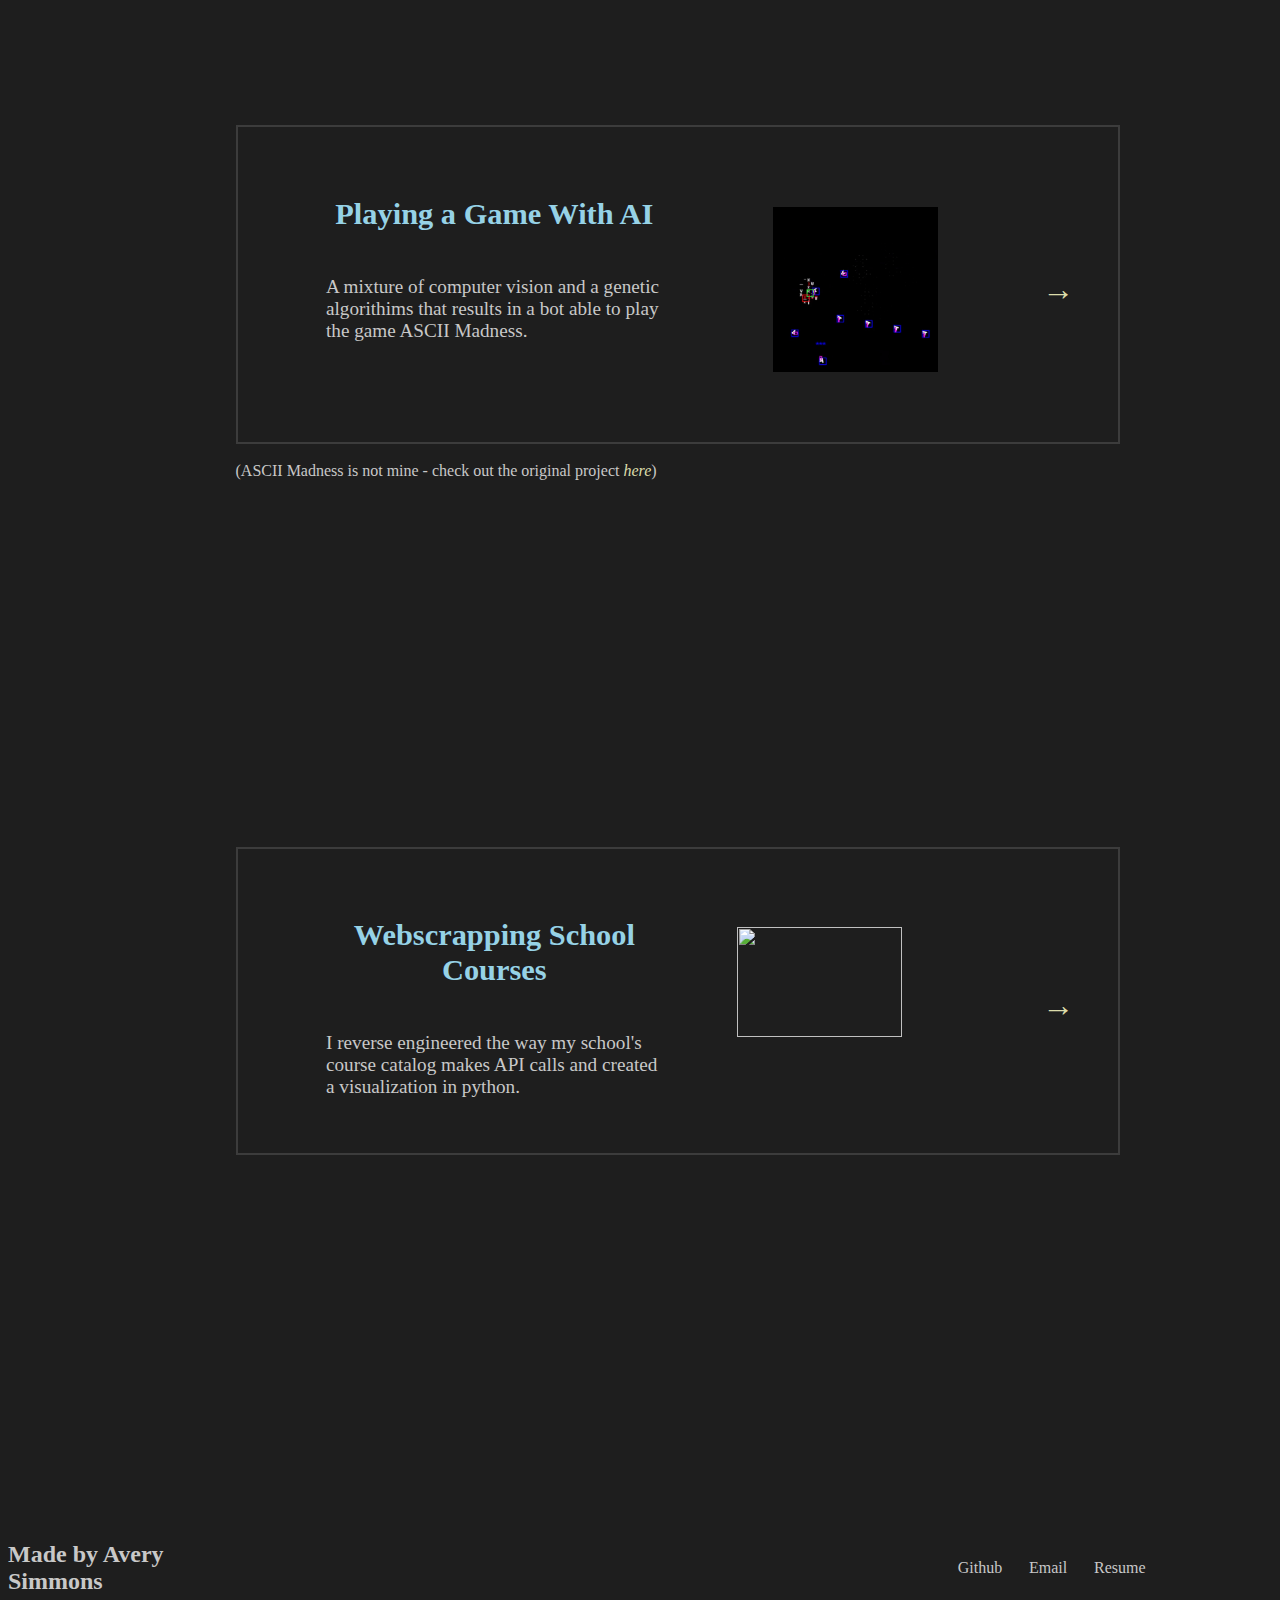
==== commit 752c5ae0: "update" ====
--- a/index.html
+++ b/index.html
@@ -19,11 +19,12 @@
             <p id="intro__body">
                 I'm
                 <span class="name">Avery Simmons</span>,
-                a current student at the University of Victoria,
-                with a passion for game design and artificial intelligence.
-            </p>
-        </div>
-        <img id="intro__image" src="images/instagram-stories-9-16-612x1024.png">
+                a student at the University of Victoria,
+                with a passion for game design, development,
+                 and artificial intelligence.
+            </p>
+        </div>
+        <img id="intro__image" src="images/ImageSelf.jpg">
     </div>
 
 
@@ -40,19 +41,23 @@
                 During my high school years, while possessing some technical know-how,
                 I never found interest in understanding how anything digital worked,
                 let alone learning a programming language. However, everything changed when
-                a friend recommended a game called <span class="text__highlight">BitBurner</span>,
+                a friend recommended a game called
+                <a class="text__highlight" href="https://store.steampowered.com/app/1812820/Bitburner/" target="_blank">BitBurner</a>,
                 a cyberpunk idle game where the player used JavaScript to automate tasks.
                 That was the moment I fell in love.
             </p>
             <p class="background__paragraph animate__sliding">
                 My journey felt clear-cut from there. I was attending high school at
-                <span class="text__highlight">Headwaters School</span> in Austin, Texas.
+                <a class="text__highlight" href="https://www.headwaters.org" target="_blank">Headwaters School</a>
+                in Austin, Texas.
                 While school adeptly taught me skills in writing and mathematics, along with valuable
                 meta-skills like self-reflection and the skill of learning itself, it lacked computer
                 science classes. As a result, I became self-taught, learning through projects,
-                competitive programming problems, and the extensive library of computer science
+                <a class="text__highlight" href="https://leetcode.com/problemset/" target="_blank">LeetCode</a>
+                problems, and the extensive library of computer science
                 knowledge available online (I even learned the fundamentals of computer architecture
-                through yet another indie game - <span class="text__highlight">Turing Complete</span>!).
+                through yet another indie game -
+                <a class="text__highlight" href="https://store.steampowered.com/app/1444480/Turing_Complete/" target="_blank">Turing Complete</a>!).
                 One summer, having amassed enough technical knowledge, I decided to venture into
                 creating my own games.
             </p>
@@ -61,23 +66,25 @@
                 I hold a particular affinity for games that weave gripping and powerful stories,
                 as well as those finely tuned with mechanics and strategy—better yet, the rare
                 ones that seamlessly blend both categories. I could gush over my indie favorites like 
-                <span class="text__highlight">Hollow Knight</span>,
-                <span class="text__highlight">Outer Wilds</span>,
+                <a class="text__highlight" href="https://store.steampowered.com/app/367520/Hollow_Knight/" target="_blank">Hollow Knight</a>,
+                <a class="text__highlight" href="https://store.steampowered.com/app/753640/Outer_Wilds/" target="_blank">Outer Wilds</a>,
                 and 
-                <span class="text__highlight">The Begginer's Guide</span>
+                <a class="text__highlight" href="https://store.steampowered.com/app/303210/The_Beginners_Guide/" target="_blank">The Beginer's Guide</a>
                 for hours and I have sunk hundreds if not thousands
                 of hours into compeditive on-going games such as 
-                <span class="text__highlight">Fortnite</span>,
-                <span class="text__highlight">League of Legends</span>,
+                <a class="text__highlight" href="https://www.fortnite.com/?lang=en-US" target="_blank">Fortnite</a>,
+                <a class="text__highlight" href="https://www.leagueoflegends.com/en-us/" target="_blank">League of Legends</a>,
                 and 
-                <span class="text__highlight">Apex Legends</span>.
+                <a class="text__highlight" href="https://store.steampowered.com/app/1172470/Apex_Legends/" target="_blank">Apex Legends</a>.
                 Games have taught me logic and reasoning, skill aquisition, and have touched me
                 emotionally in ways that no other form of media ever has.
             </p>
             <p id="background__skills" class="background__paragraph animate__sliding">
-                Technical Skills
-                <br>
+                <span id="background__skills__title">Technical Skills</span>
+                <br><br>
                 Python | C | C++ | Java | HTML/CSS/JavaScript | Godot/GDScript
+                <br><br>
+                <a class="project__footer__link" href="____" target="_blank">(Check out my resume here!)</a>
             </p>
         </div>
     </div>
@@ -89,11 +96,11 @@
         </div>
 
         <div id="pacman__project" class="project animate__sliding">
-            <a class="project__link" href="https://github.com/AverySimmons/Scary-PacMan/blob/main/README.md" target="_blank">
-                <div class="project__body">
-                    <h2 class="project__title">PacMan Horror Game</h2>
-                    <p class="project__text">
-                        A twist on the arcade classic PacMan that I created in the Godot game engine.
+            <a class="project__link" href="https://github.com/AverySimmons/Scary-Pac-Man/blob/main/README.md" target="_blank">
+                <div class="project__body">
+                    <h2 class="project__title">Pac-Man Horror Game</h2>
+                    <p class="project__text">
+                        A twist on the arcade classic Pac-Man that I created in the Godot game engine.
                     </p>
                 </div>
                 <div class="project__right-side">
@@ -111,11 +118,26 @@
                 <div class="project__body">
                     <h2 class="project__title">Deep Learning From Scratch</h2>
                     <p class="project__text">
-                        My take on reinventing the deep learning wheel, built entirely in C.
+                        My take on reinventing the deep learning wheel, built entirely in C with test driven development.
                     </p>
                 </div>
                 <div class="project__right-side">
                     <img class="project__gif" src="images/deeplearningcgif.gif">
+                    <h1 class="project__arrow">&rarr;</h1>
+                </div>
+            </a>
+        </div>
+
+        <div id="CAI__project" class="project animate__sliding">
+            <a class="project__link" href="https://github.com/AverySimmons/Walking-in-Space/blob/main/README.md" target="_blank">
+                <div class="project__body">
+                    <h2 class="project__title">Walking in Space (Game)</h2>
+                    <p class="project__text">
+                        A short ambient heavy game where you walk alone on a white strip before being cast into vibrant space.
+                    </p>
+                </div>
+                <div class="project__right-side">
+                    <img class="project__gif" src="images/walkinginspacegif.gif">
                     <h1 class="project__arrow">&rarr;</h1>
                 </div>
             </a>
@@ -151,7 +173,7 @@
             </a>
             <div class="project__footer">
                 <p class="project__footer__text">
-                    (This game is not mine - check out the original project
+                    (ASCII Madness is not mine - check out the original project
                     <a class="project__footer__link" href="https://github.com/big-evil-fish/ASCII-MADNESS-GAME-" target="_blank">here</a>)
                 </p>
             </div>
@@ -166,50 +188,21 @@
                     </p>
                 </div>
                 <div class="project__right-side">
-                    <img class="project__gif" src="images/giphy.gif">
-                    <h1 class="project__arrow">&rarr;</h1>
-                </div>
-            </a>
-        </div>
-
-    </div>
-
-
-    <div id="small-projects" class="site__section">
-        <div class="section__title">
-            <h2 class="section__title__text animate__typed">Expirements</h2>
-        </div>
-        <div id="small-projects__body" class="section__content">
-            <div id="small-projects__row1" class="small-projects__row">
-
-                <a class="small__project" href="https://github.com/AverySimmons/Planet-Simulation/blob/main/README.md" target="_blank">
-                    <h2 class="small__project__title">Gravity Simulation</h2>
-                    <img class="small__project__gif" src="images/planetsimgif.gif">
-                </a>
-                
-                <a class="small__project" href="https://github.com/AverySimmons/Dot-Simulation/blob/main/README.md" target="_blank">
-                    <h2 class="small__project__title">2D AI Dots</h2>
-                    <img class="small__project__gif" src="images/dotsimgif.gif">
-                </a>
-
-            </div>
-            <div id="small-projects__row2" class="small-projects__row">
-
-                <a class="small__project" href="https://github.com/AverySimmons/Walking-in-Space/blob/main/README.md" target="_blank">
-                    <h2 class="small__project__title">Walking in Space (Game)</h2>
-                    <img class="small__project__gif" src="images/giphy.gif">
-                </a>
-
-            </div>
-        </div>
+                    <img class="project__gif" src="images/coursemapgif.gif">
+                    <h1 class="project__arrow">&rarr;</h1>
+                </div>
+            </a>
+        </div>
+
     </div>
 
 
     <div id="outro" class="site__section">
         <h2 id="outro__made-by">Made by Avery Simmons</h2>
         <div id="outro__links">
-            <a class="outro__link" href="_____" target="_blank">Github</a>
+            <a class="outro__link" href="https://github.com/AverySimmons" target="_blank">Github</a>
             <a class="outro__link" href="_____" target="_blank">Email</a>
+            <a class="outro__link" href="_____" target="_blank">Resume</a>
         </div>
     </div>
 
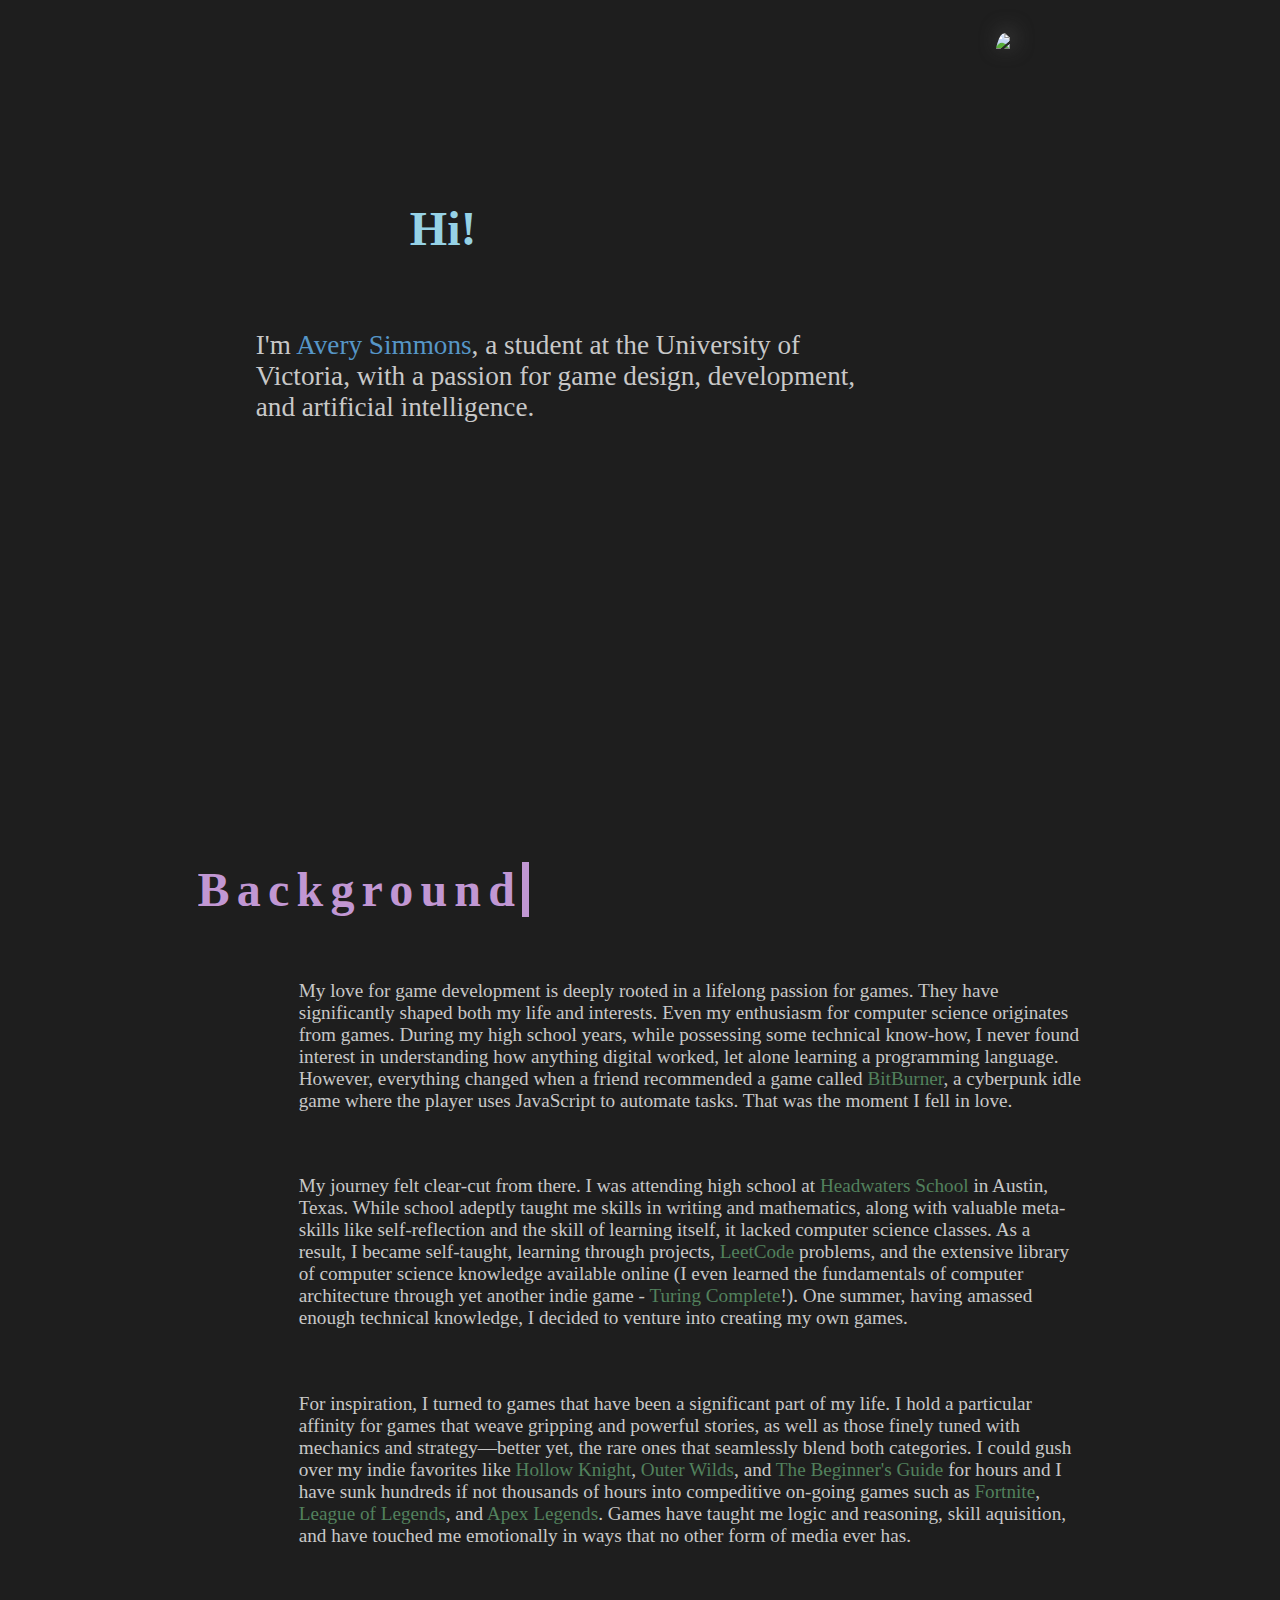
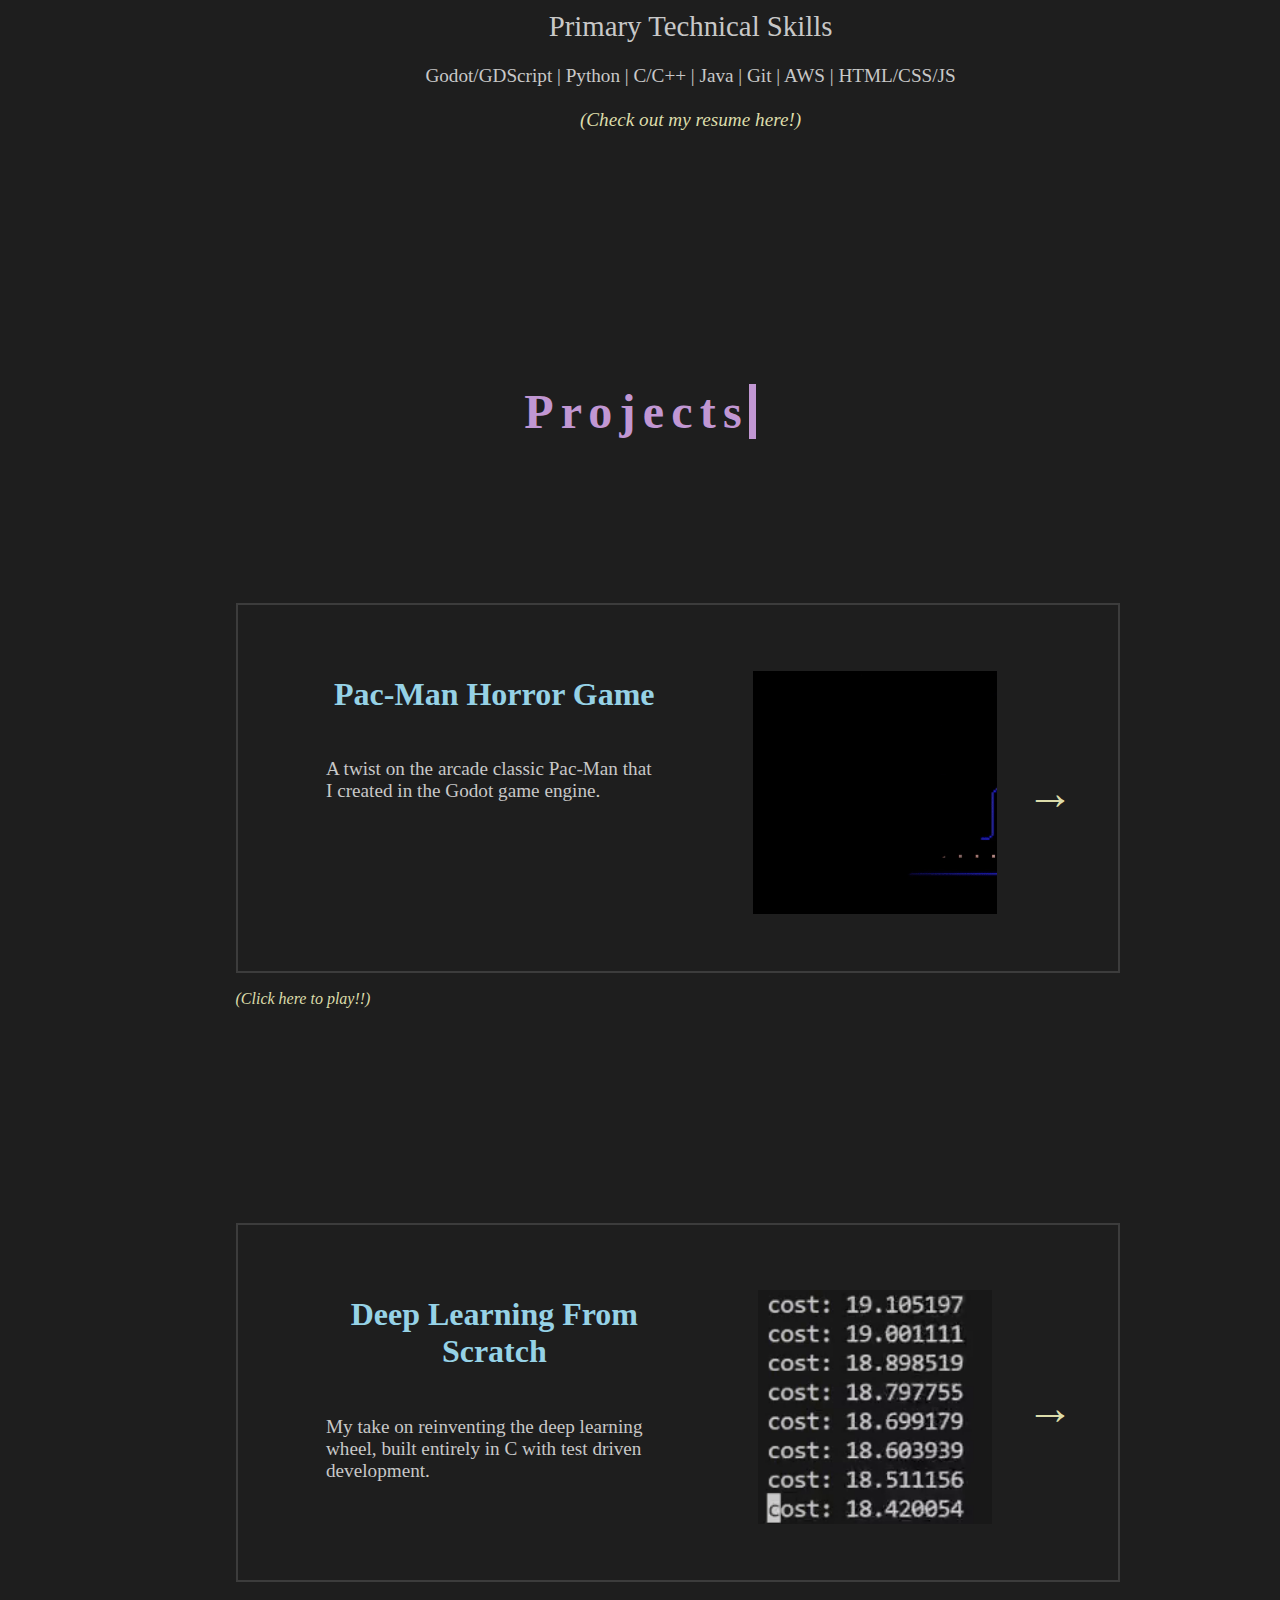
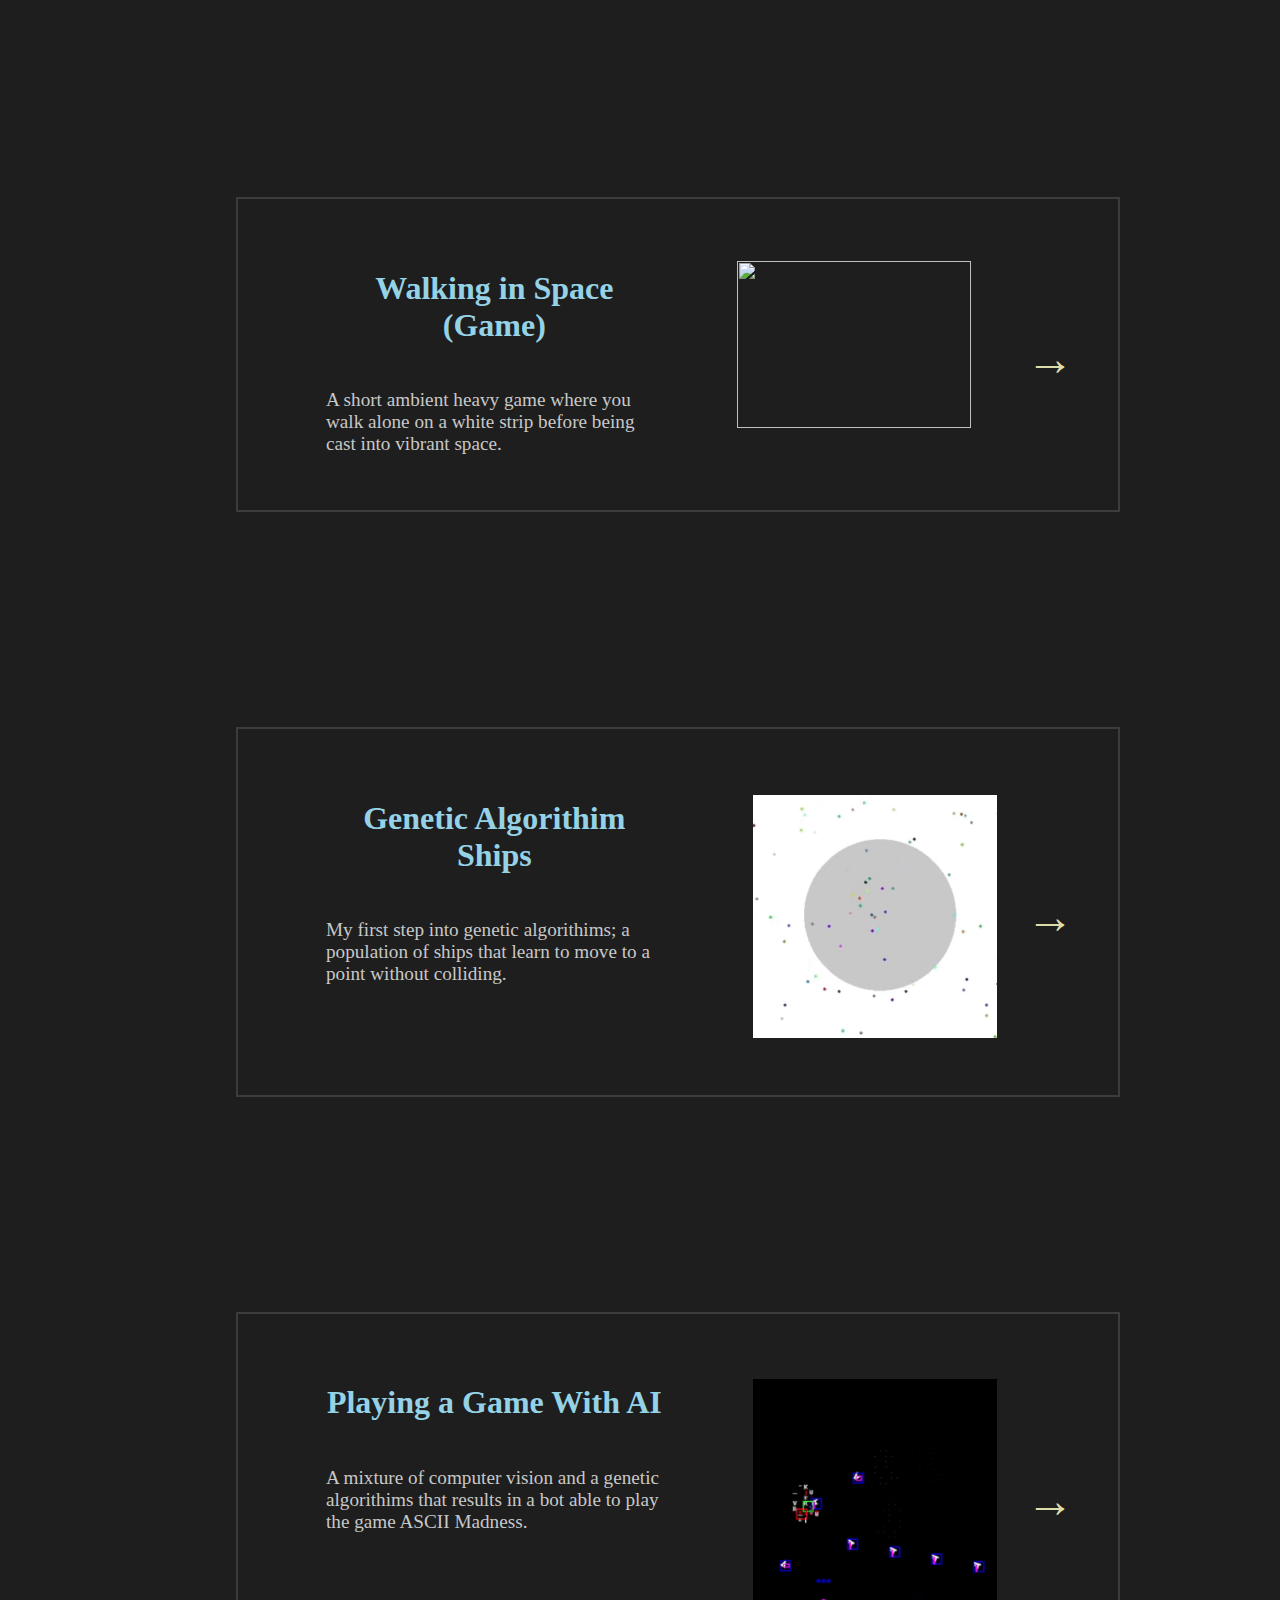
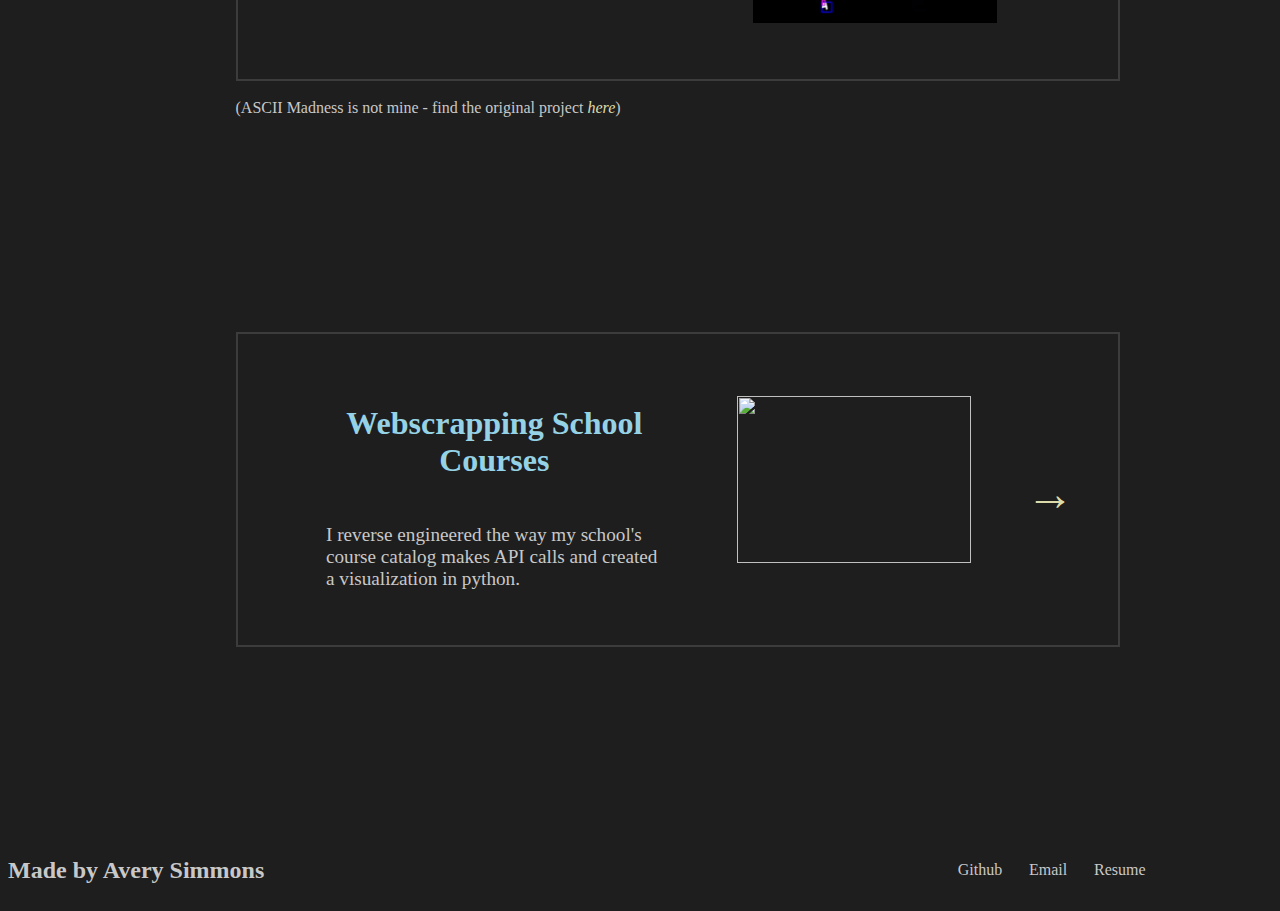
==== commit 9b45e54a: "update" ====
--- a/index.html
+++ b/index.html
@@ -43,7 +43,7 @@
                 let alone learning a programming language. However, everything changed when
                 a friend recommended a game called
                 <a class="text__highlight" href="https://store.steampowered.com/app/1812820/Bitburner/" target="_blank">BitBurner</a>,
-                a cyberpunk idle game where the player used JavaScript to automate tasks.
+                a cyberpunk idle game where the player uses JavaScript to automate tasks.
                 That was the moment I fell in love.
             </p>
             <p class="background__paragraph animate__sliding">
@@ -69,7 +69,7 @@
                 <a class="text__highlight" href="https://store.steampowered.com/app/367520/Hollow_Knight/" target="_blank">Hollow Knight</a>,
                 <a class="text__highlight" href="https://store.steampowered.com/app/753640/Outer_Wilds/" target="_blank">Outer Wilds</a>,
                 and 
-                <a class="text__highlight" href="https://store.steampowered.com/app/303210/The_Beginners_Guide/" target="_blank">The Beginer's Guide</a>
+                <a class="text__highlight" href="https://store.steampowered.com/app/303210/The_Beginners_Guide/" target="_blank">The Beginner's Guide</a>
                 for hours and I have sunk hundreds if not thousands
                 of hours into compeditive on-going games such as 
                 <a class="text__highlight" href="https://www.fortnite.com/?lang=en-US" target="_blank">Fortnite</a>,
@@ -80,11 +80,11 @@
                 emotionally in ways that no other form of media ever has.
             </p>
             <p id="background__skills" class="background__paragraph animate__sliding">
-                <span id="background__skills__title">Technical Skills</span>
+                <span id="background__skills__title">Primary Technical Skills</span>
                 <br><br>
-                Python | C | C++ | Java | HTML/CSS/JavaScript | Godot/GDScript
+                Godot/GDScript | Python | C/C++ | Java | Git | AWS | HTML/CSS/JS
                 <br><br>
-                <a class="project__footer__link" href="____" target="_blank">(Check out my resume here!)</a>
+                <a class="project__footer__link" href="Avery Simmons Resume.pdf" target="_blank">(Check out my resume here!)</a>
             </p>
         </div>
     </div>
@@ -173,7 +173,7 @@
             </a>
             <div class="project__footer">
                 <p class="project__footer__text">
-                    (ASCII Madness is not mine - check out the original project
+                    (ASCII Madness is not mine - find the original project
                     <a class="project__footer__link" href="https://github.com/big-evil-fish/ASCII-MADNESS-GAME-" target="_blank">here</a>)
                 </p>
             </div>
@@ -201,8 +201,8 @@
         <h2 id="outro__made-by">Made by Avery Simmons</h2>
         <div id="outro__links">
             <a class="outro__link" href="https://github.com/AverySimmons" target="_blank">Github</a>
-            <a class="outro__link" href="_____" target="_blank">Email</a>
-            <a class="outro__link" href="_____" target="_blank">Resume</a>
+            <a class="outro__link" href="mailto:a.simmons.college2023@gmail.com" target="_blank">Email</a>
+            <a class="outro__link" href="Avery Simmons Resume.pdf" target="_blank">Resume</a>
         </div>
     </div>
 
--- a/style.css
+++ b/style.css
@@ -29,13 +29,13 @@
 /*--------------------------------------*/
 
 @keyframes slide-in {
-    from {opacity: 0; left: -6%;}
+    from {opacity: 0; left: -9%;}
     to {opacity: 1; left: 0;}
 }
 
 @keyframes slide-out {
     from {opacity: 1; left: 0%;}
-    to {opacity: 0; left: 6%;}
+    to {opacity: 0; left: 9%;}
 }
 
 @keyframes fade-in {
@@ -96,7 +96,11 @@
 }
 
 .text__highlight {
-    color: #42694b;
+    color: #52815d;
+}
+
+.text__highlight:hover {
+    border-bottom: 2px #42694b solid;
 }
 
 .section__title {
@@ -120,14 +124,14 @@
     margin-left: 23%;
     margin-right: 15%;
     font-size: 1.2em;
-    text-align: center;
+    
 }
 
 .project {
     margin-left: 18%;
     margin-right: 12%;
     margin-top: 13%;
-    margin-bottom: 29%;
+    margin-bottom: 17%;
 }
 
 .project__link {
@@ -156,7 +160,7 @@
 
 .project__title {
     color: #96d2e6;
-    font-size: 1.9em;
+    font-size: 2em;
     text-align: center;
 }
 
@@ -175,13 +179,13 @@
     margin-top: auto;
     margin-bottom: auto;
     object-fit: contain;
-    width: 70%;
-    height: 70%;
+    width: 85%;
+    height: 85%;
 }
 
 .project__arrow {
     margin-left: 4%;
-    font-size: 2em;
+    font-size: 3em;
     text-align: center;
     margin-top: auto;
     margin-bottom: auto;
@@ -199,39 +203,6 @@
 
 .project__footer__link:hover {
     border-bottom: 2px #dcdcaa solid;
-}
-
-.small-projects__row {
-    display: flex;
-    justify-content: space-evenly;
-    margin-top: 5%;
-    position: relative;
-}
-
-.small__project {
-    display: block;
-    opacity: 0.3;
-    width: 30%;
-    height: auto;
-}
-
-.small__project:hover {
-    opacity: 1;
-}
-
-.small__project__title {
-    color: #96d2e6;
-    text-align: center;
-    font-size: 1.5em;
-}
-
-.small__project__gif {
-    display: block;
-    object-fit: contain;
-    margin-left: auto;
-    margin-right: auto;
-    width: 40%;
-    height: auto;
 }
 
 .outro__link {
@@ -278,6 +249,8 @@
     object-fit: contain;
     width: 35%;
     height: auto;
+    border-radius: 7%;
+    filter: drop-shadow(3px -3px 10px rgb(85, 85, 85));
 }
 
 
@@ -293,12 +266,15 @@
     text-align: center;
 }
 
-
-/* #main-projects {
-
-}
-
-#pacman__project {
+#background__skills__title {
+    font-size: 1.5em;
+}
+
+#main-projects {
+    margin-bottom: 15%;
+}
+
+/* #pacman__project {
 
 }
 
@@ -312,28 +288,11 @@
 
 #bot__project {
 
-}
+} */
 
 #graph__project {
-
-} */
-
-
-#small-projects {
-    margin-bottom: 10%;
-}
-
-/* #small-projects__body {
-
-}
-
-#small-projects__row1 {
-
-}
-
-#small-projects__row2 {
-
-} */
+    margin-bottom: 0%;
+}
 
 
 #outro {
@@ -343,7 +302,7 @@
 }
 
 #outro__made-by {
-    width: 20%;
+    width: 35%;
 }
 
 #outro__links {
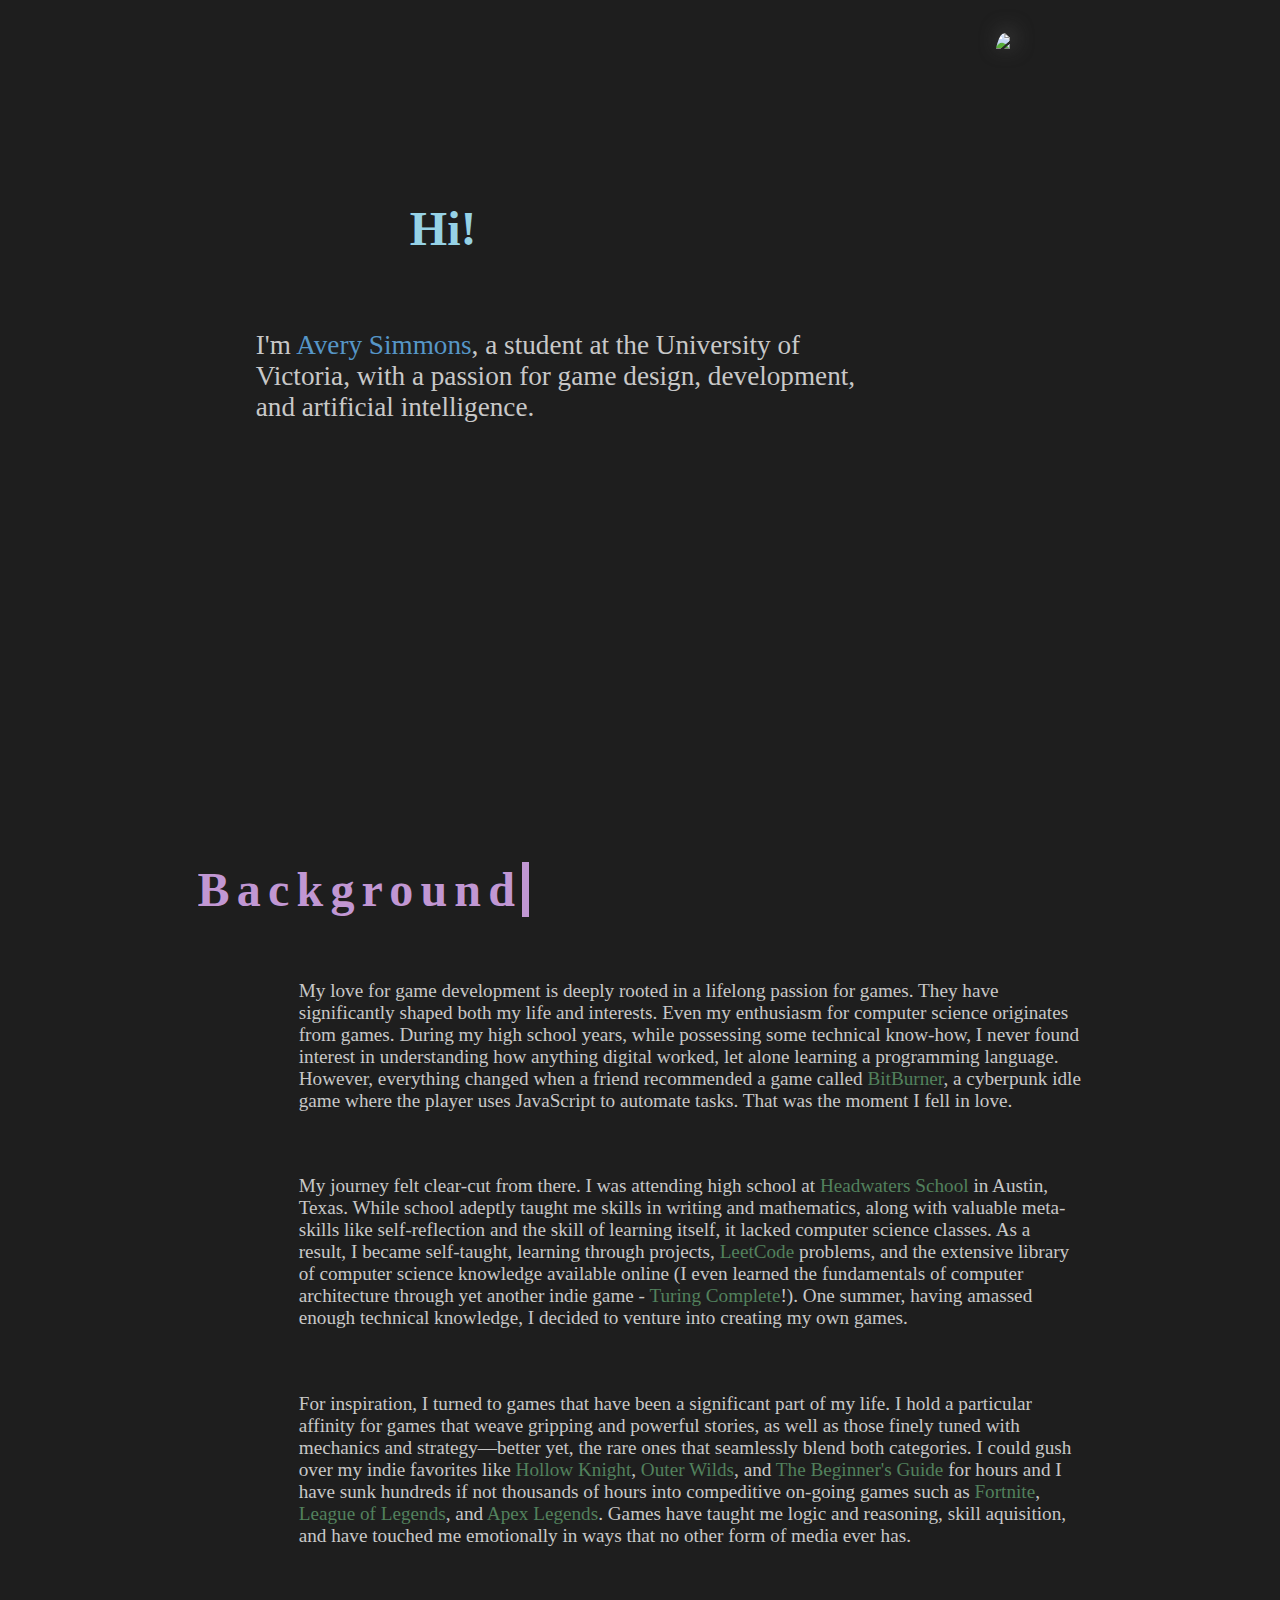
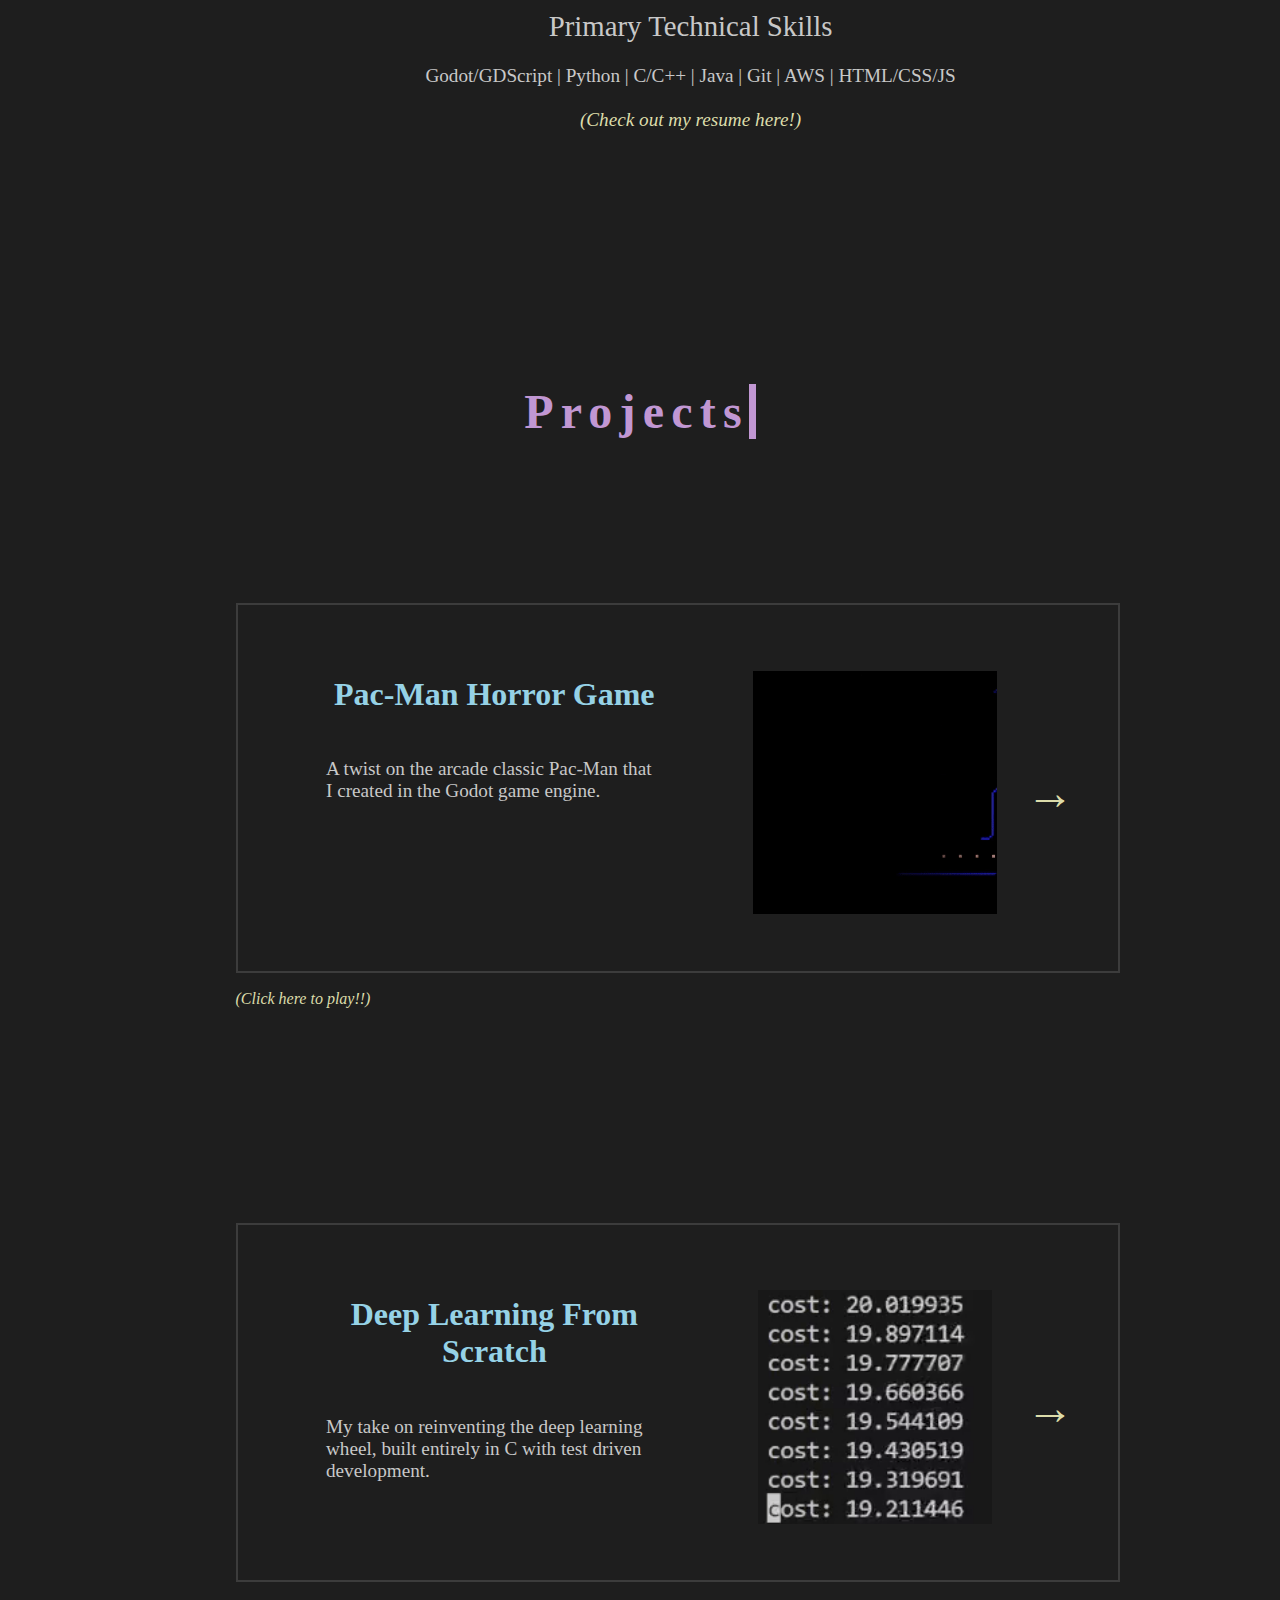
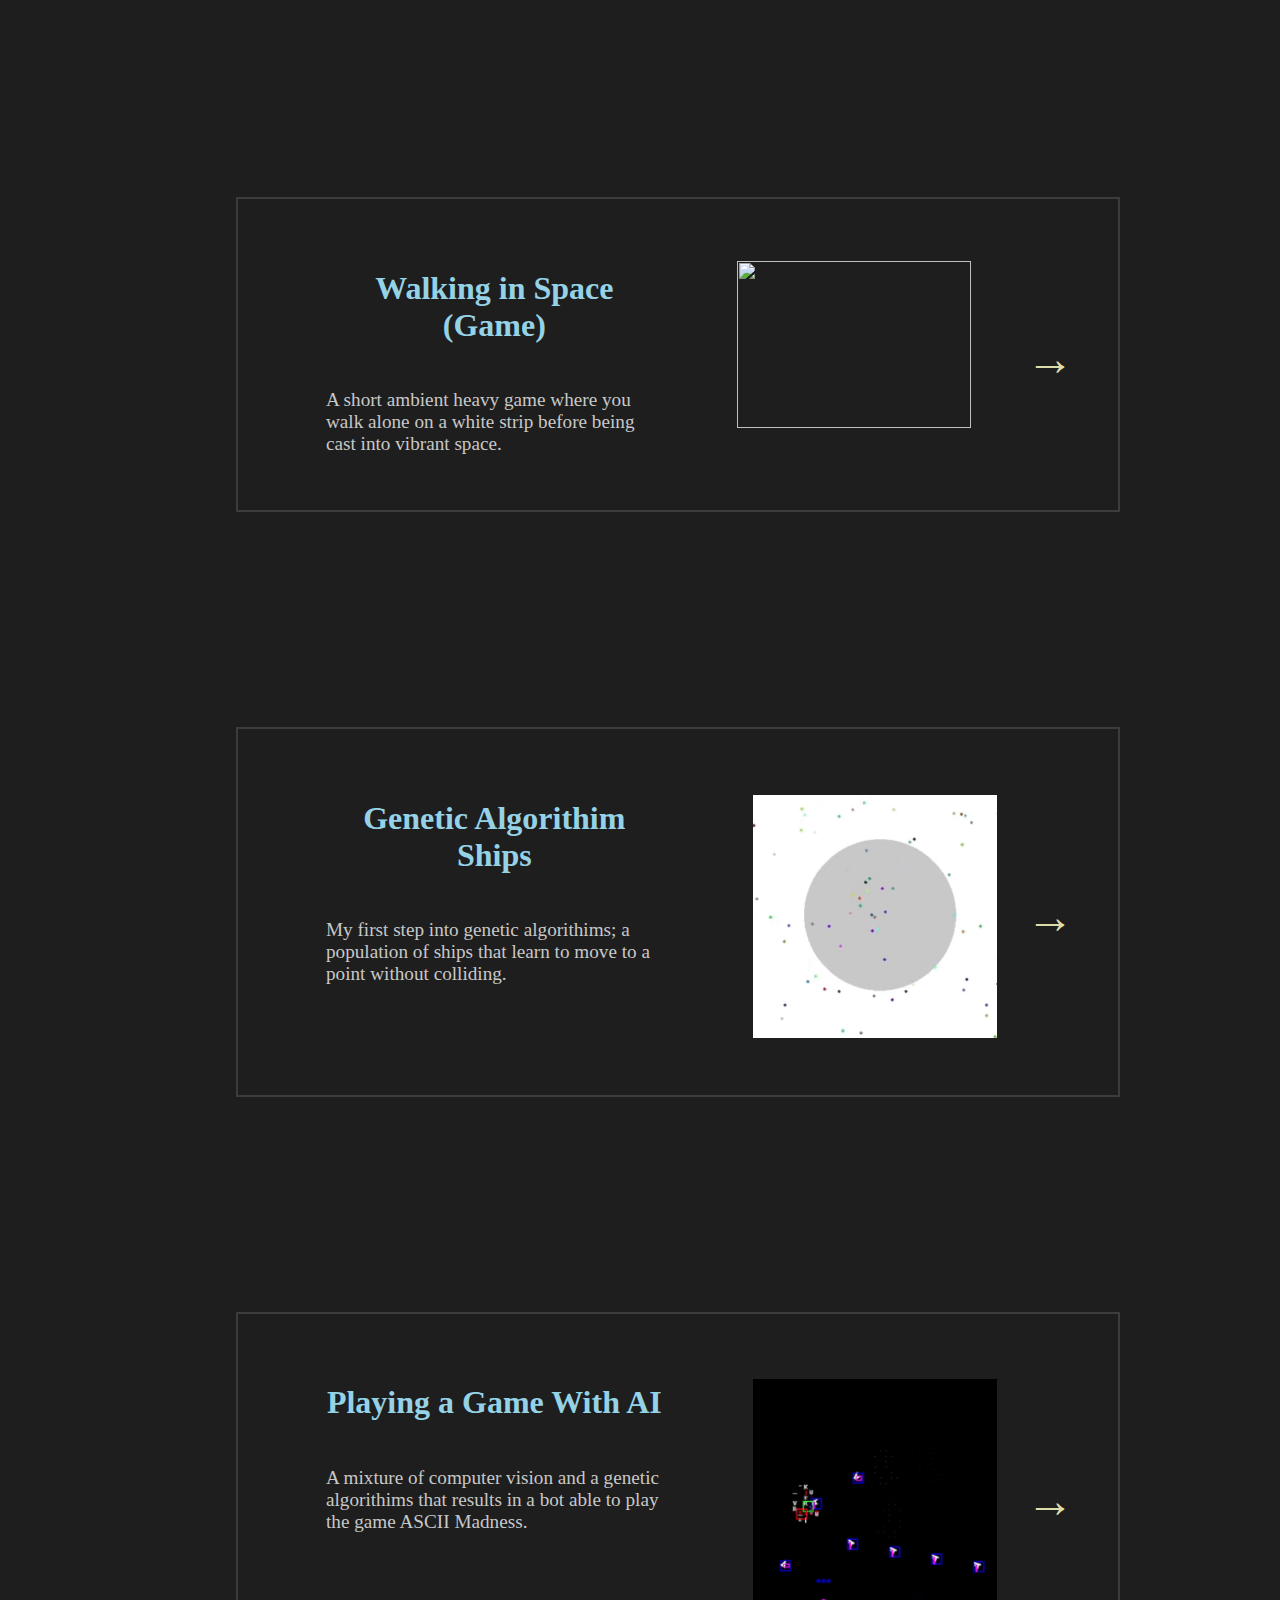
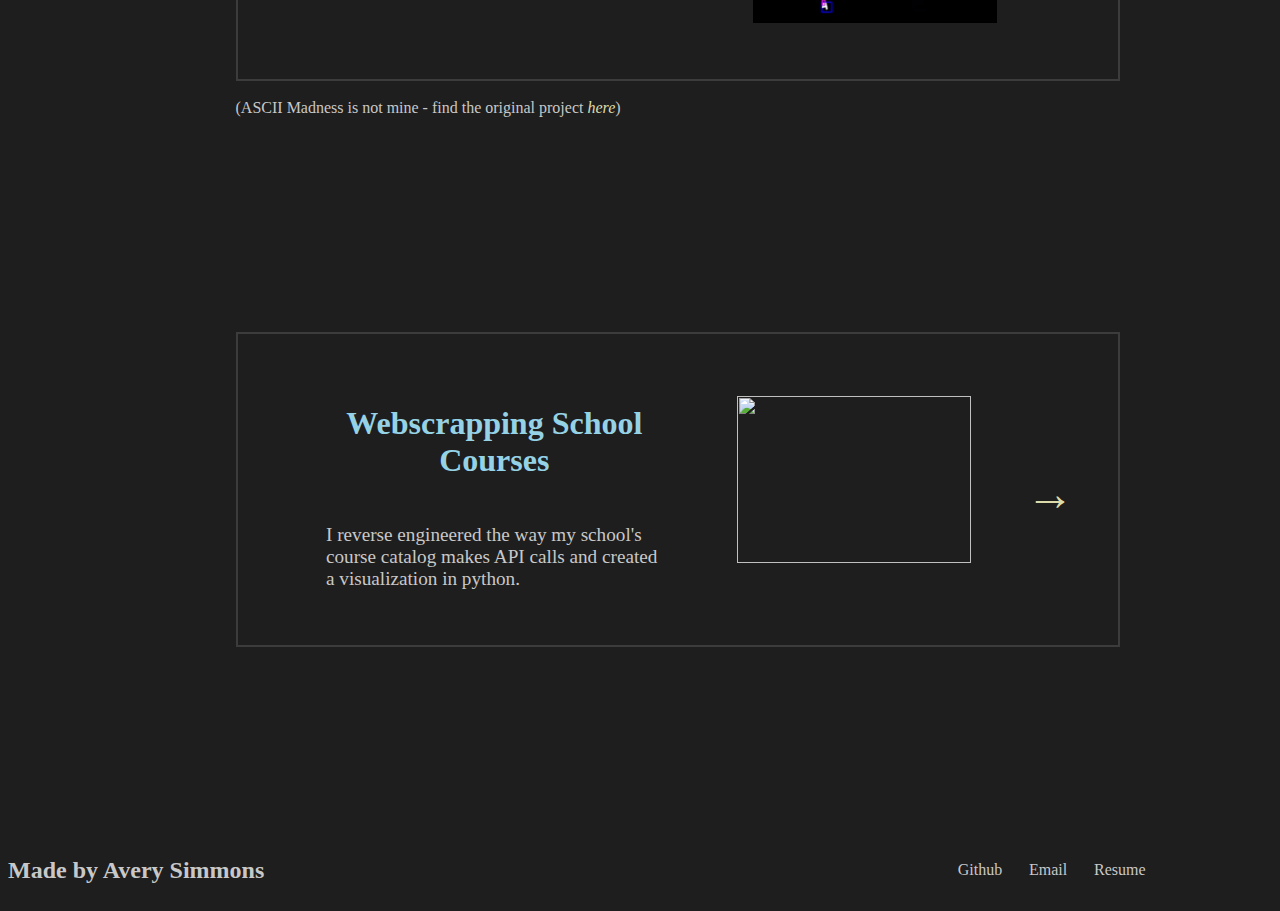
==== commit 0bd8f7f7: "update" ====
--- a/index.html
+++ b/index.html
@@ -202,7 +202,7 @@
         <div id="outro__links">
             <a class="outro__link" href="https://github.com/AverySimmons" target="_blank">Github</a>
             <a class="outro__link" href="mailto:a.simmons.college2023@gmail.com" target="_blank">Email</a>
-            <a class="outro__link" href="Avery Simmons Resume.pdf" target="_blank">Resume</a>
+            <a class="outro__link" href="AverySimmonsResume.pdf" target="_blank">Resume</a>
         </div>
     </div>
 
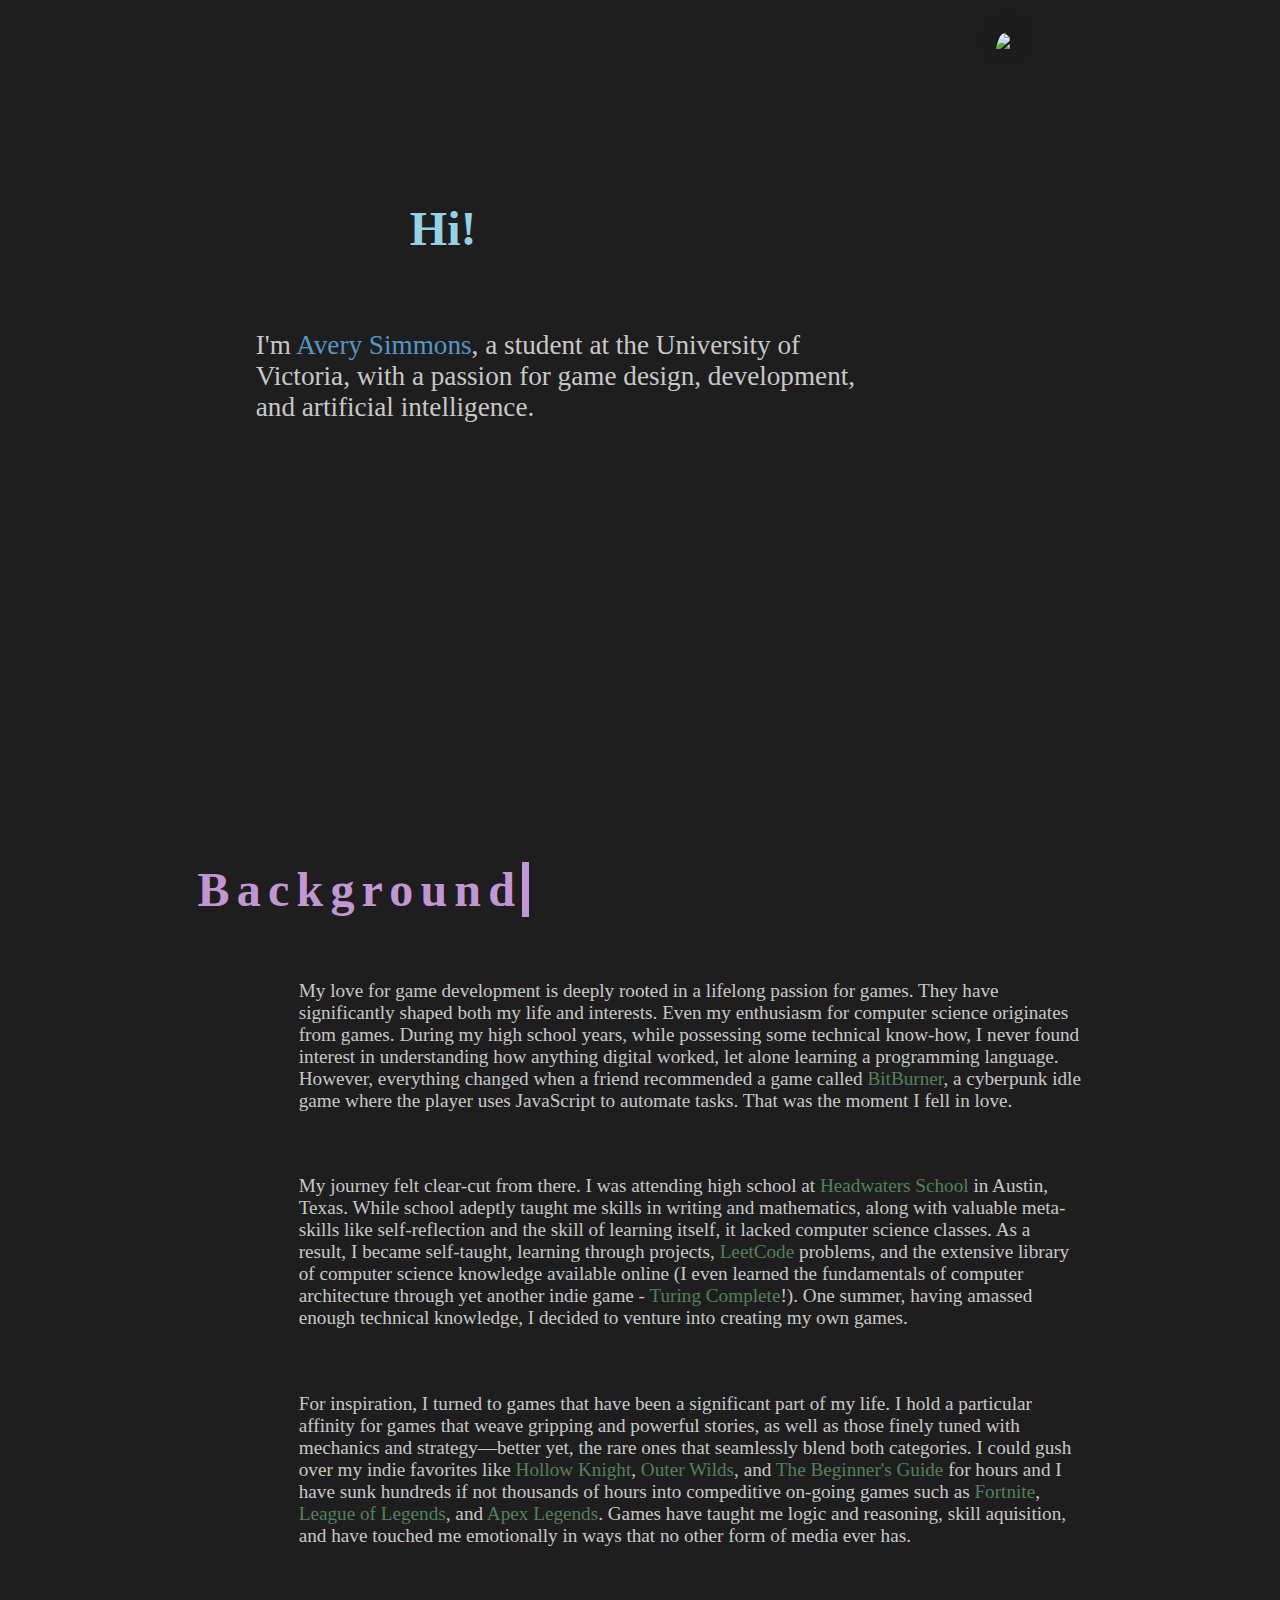
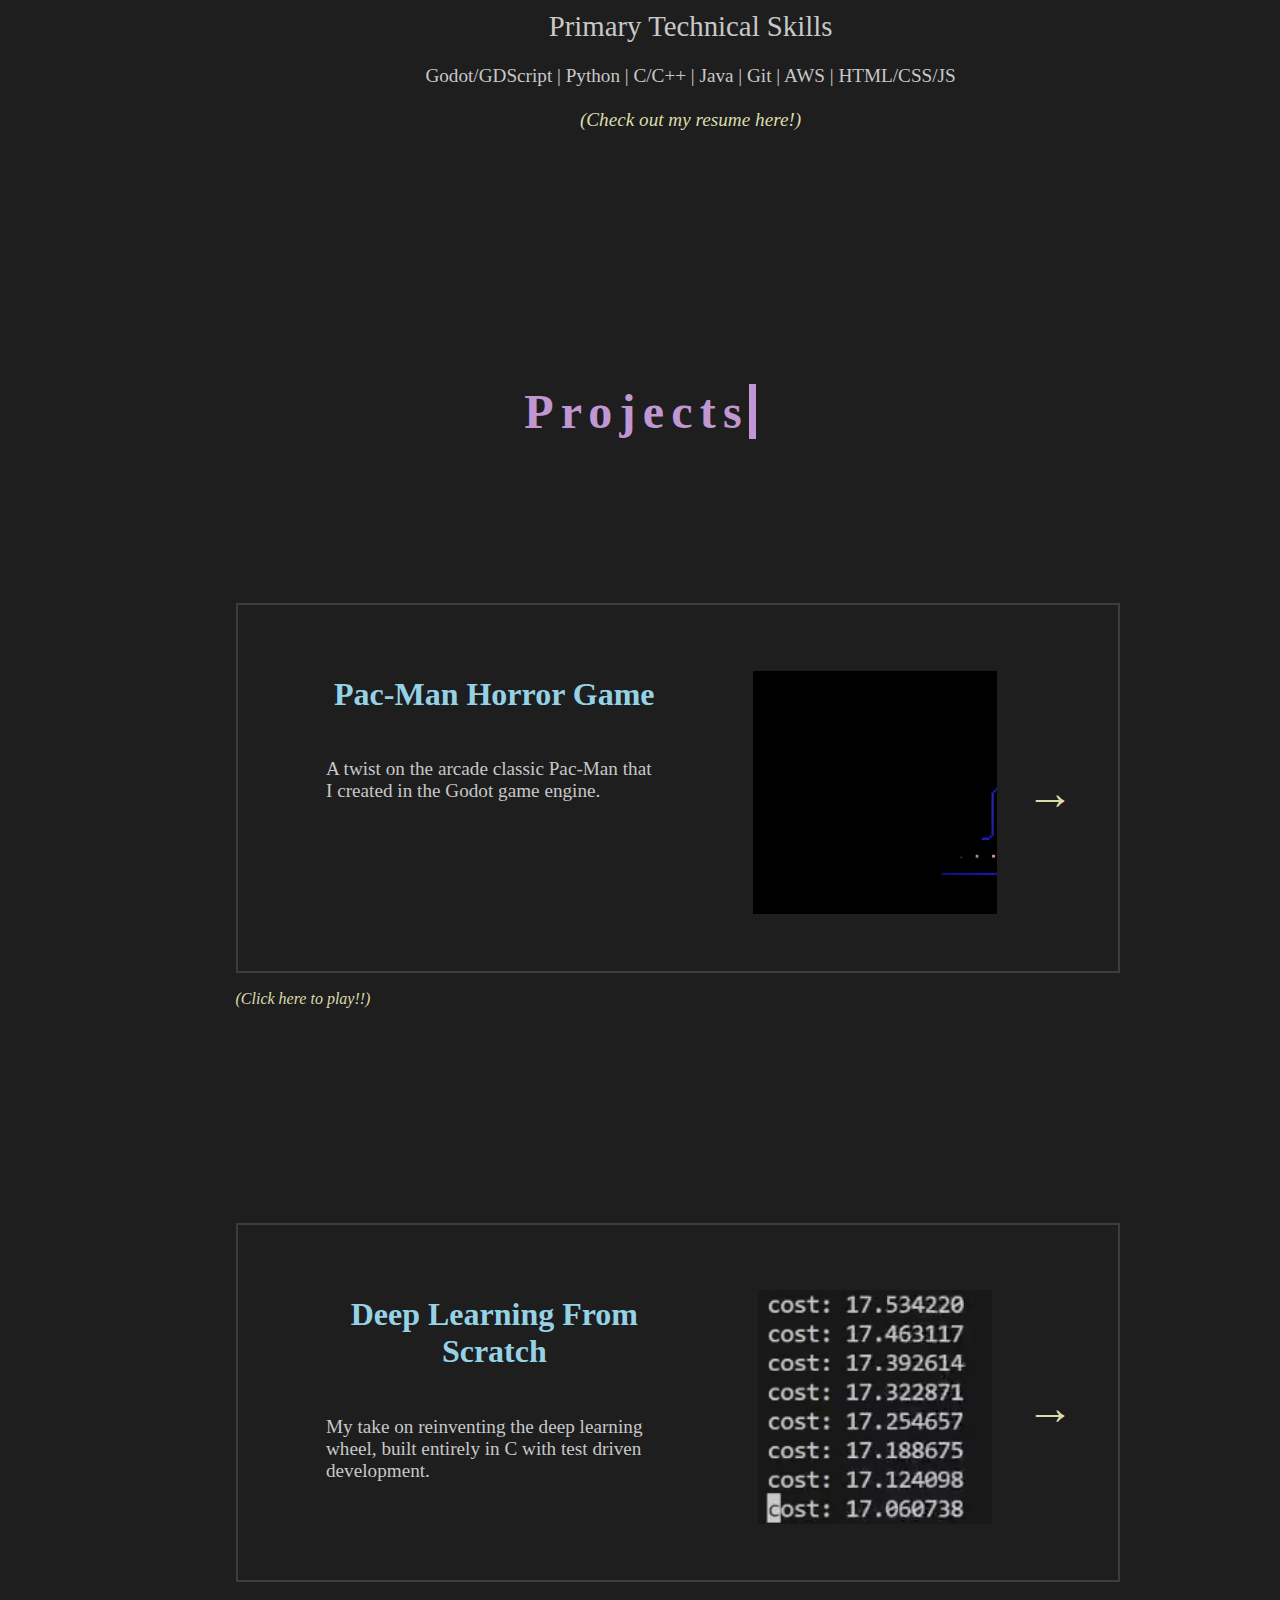
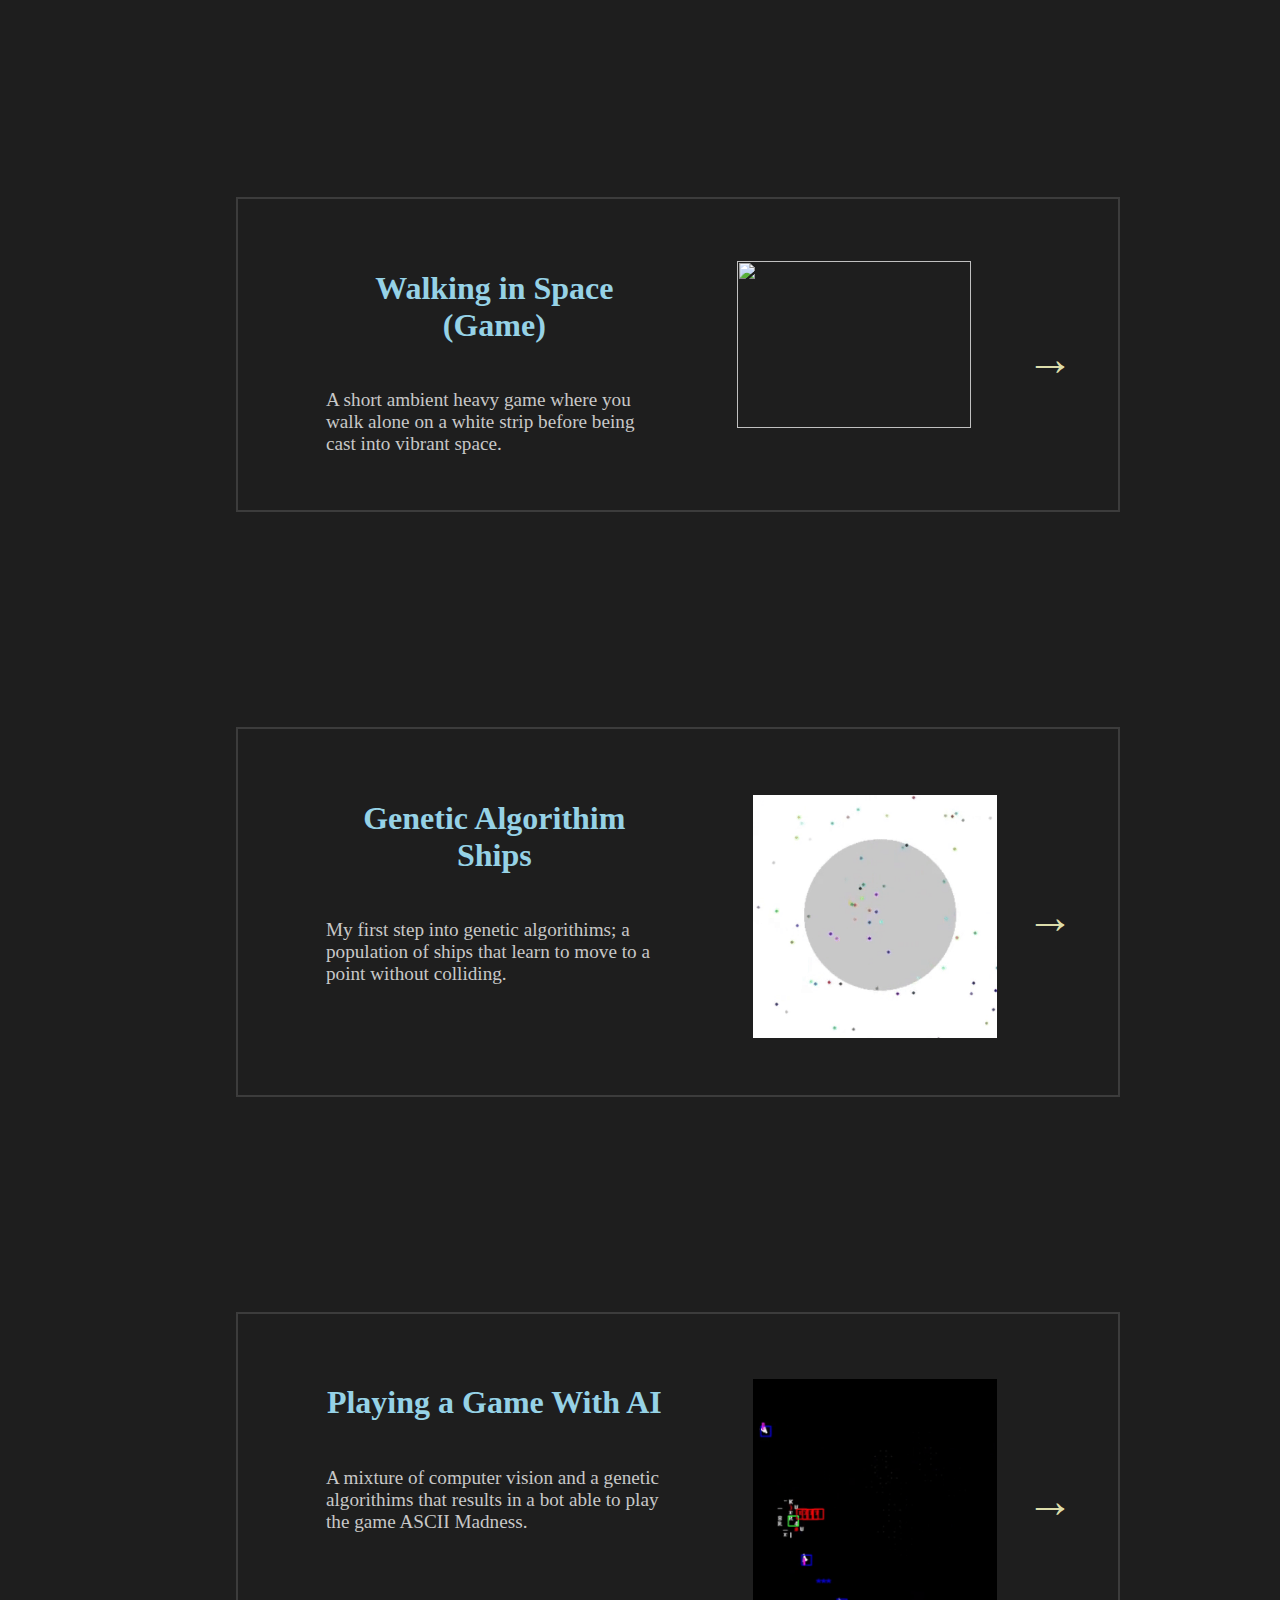
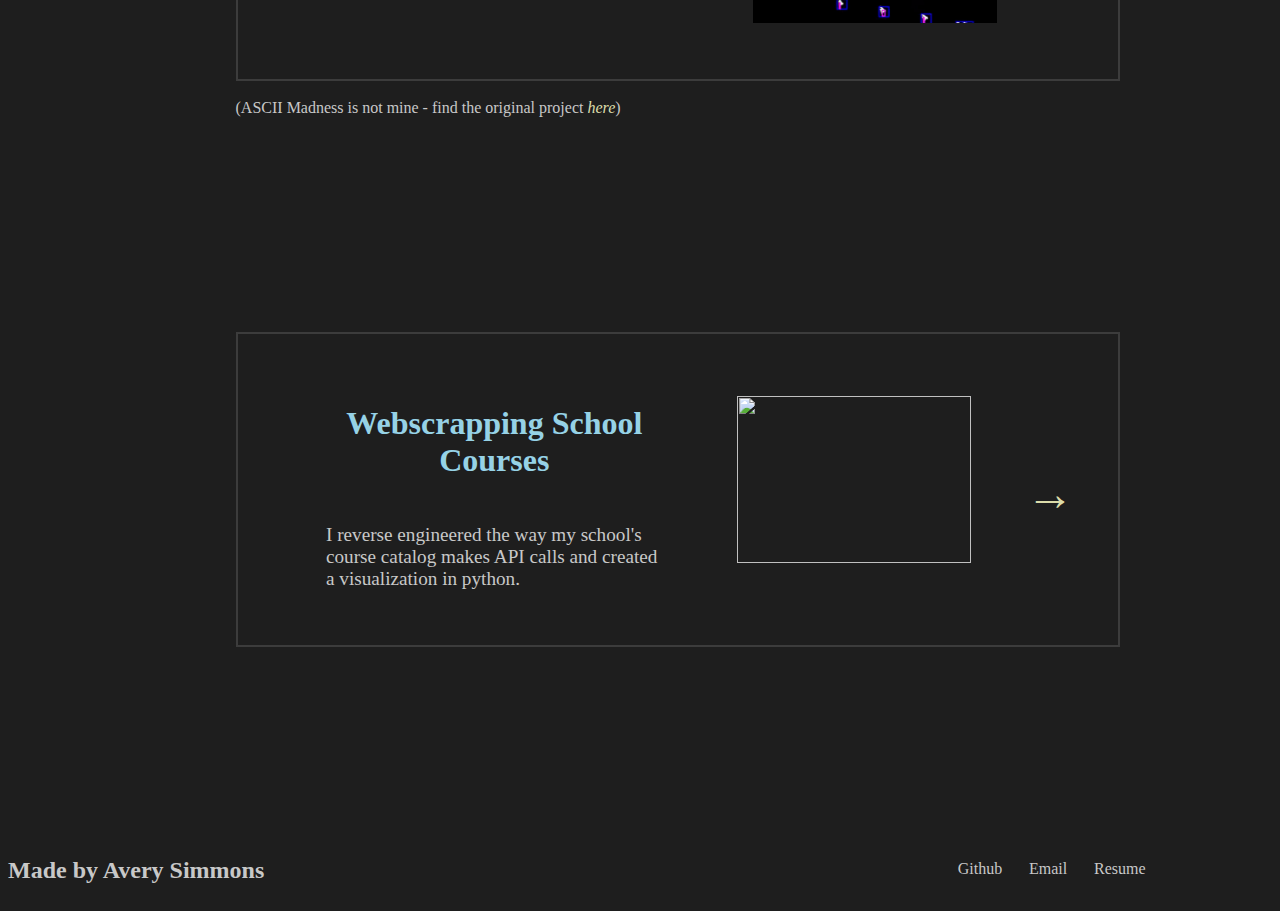
==== commit 8d6d5aca: "update" ====
--- a/index.html
+++ b/index.html
@@ -84,7 +84,7 @@
                 <br><br>
                 Godot/GDScript | Python | C/C++ | Java | Git | AWS | HTML/CSS/JS
                 <br><br>
-                <a class="project__footer__link" href="Avery Simmons Resume.pdf" target="_blank">(Check out my resume here!)</a>
+                <a class="project__footer__link" href="AverySimmonsResume.pdf" target="_blank">(Check out my resume here!)</a>
             </p>
         </div>
     </div>
--- a/style.css
+++ b/style.css
@@ -207,6 +207,11 @@
 
 .outro__link {
     margin-left: 20%;
+    border-bottom: 2px transparent solid;
+}
+
+.outro__link:hover {
+    border-bottom: 2px #c8c8c8 solid;
 }
 
 /*--------------------------------------*/
@@ -250,7 +255,7 @@
     width: 35%;
     height: auto;
     border-radius: 7%;
-    filter: drop-shadow(3px -3px 10px rgb(85, 85, 85));
+    filter: drop-shadow(3px -3px 10px rgb(16, 16, 16));
 }
 
 
@@ -302,7 +307,7 @@
 }
 
 #outro__made-by {
-    width: 35%;
+    width: auto;
 }
 
 #outro__links {
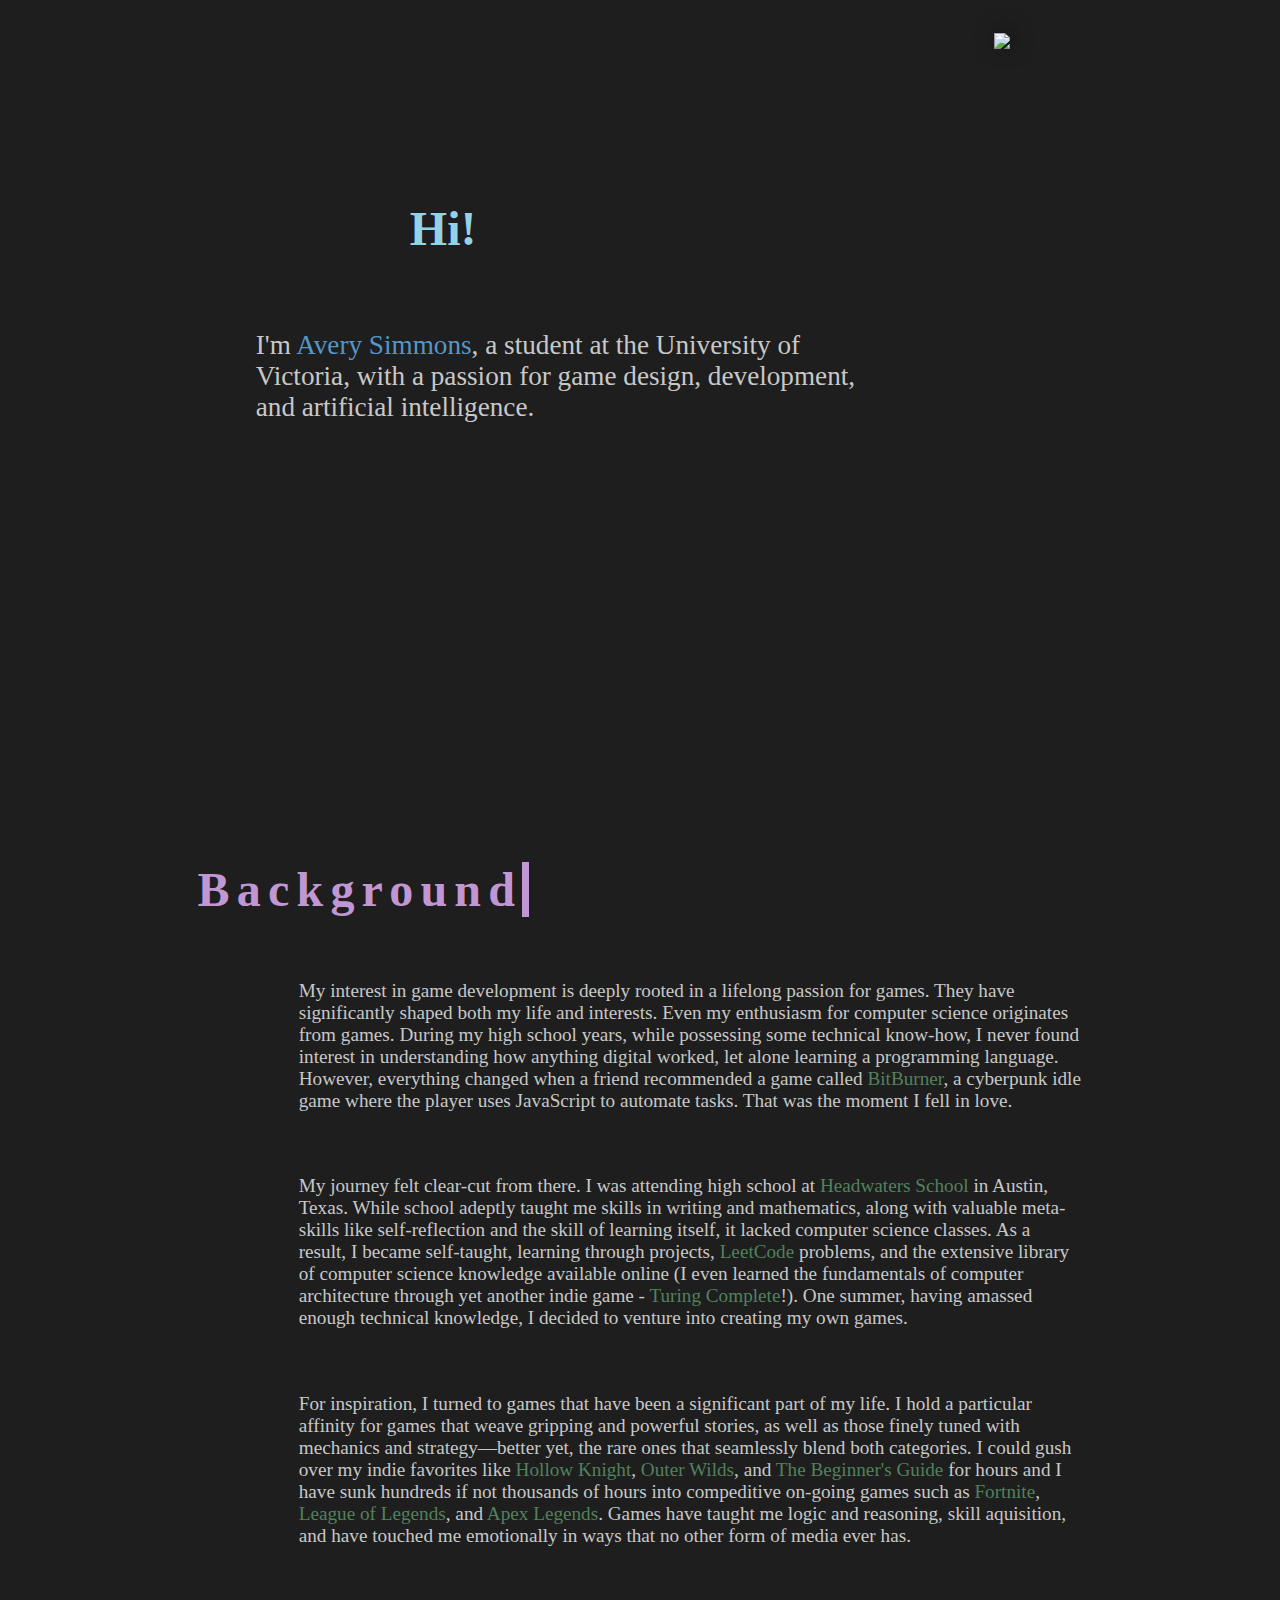
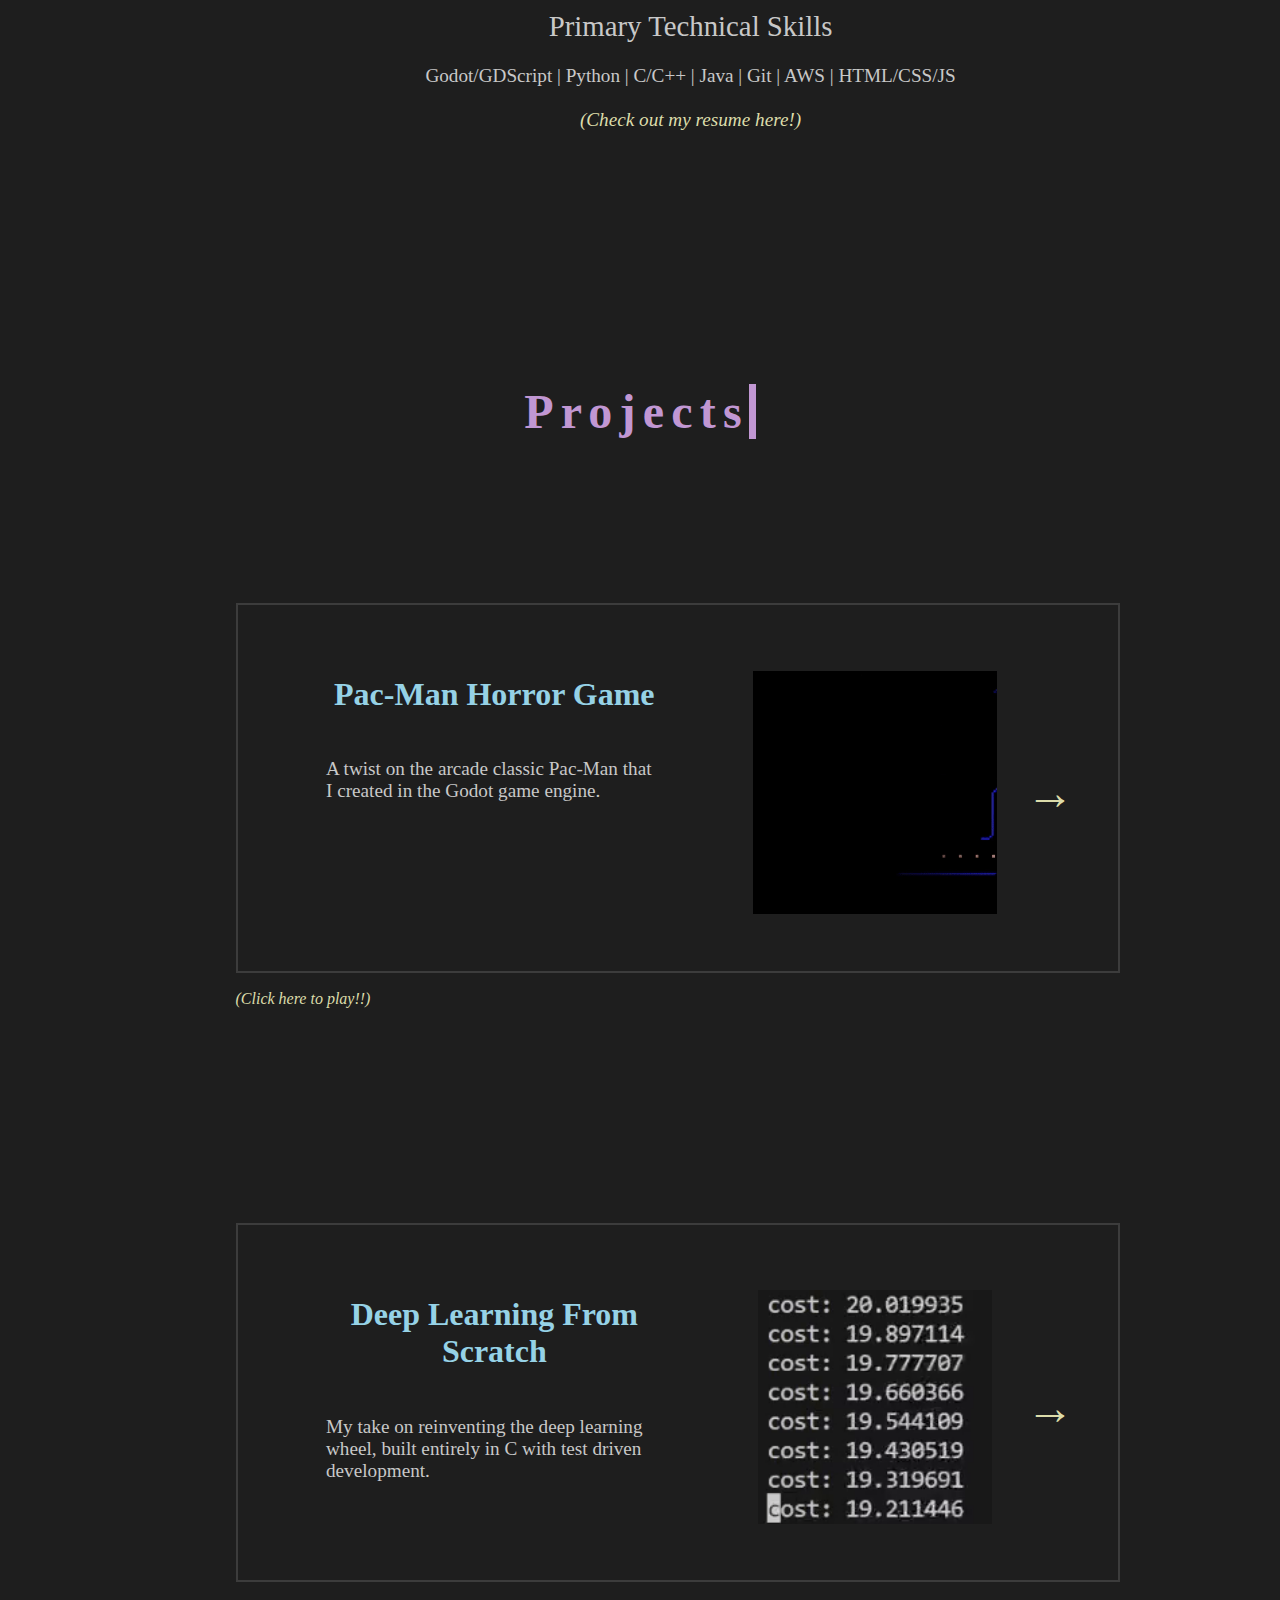
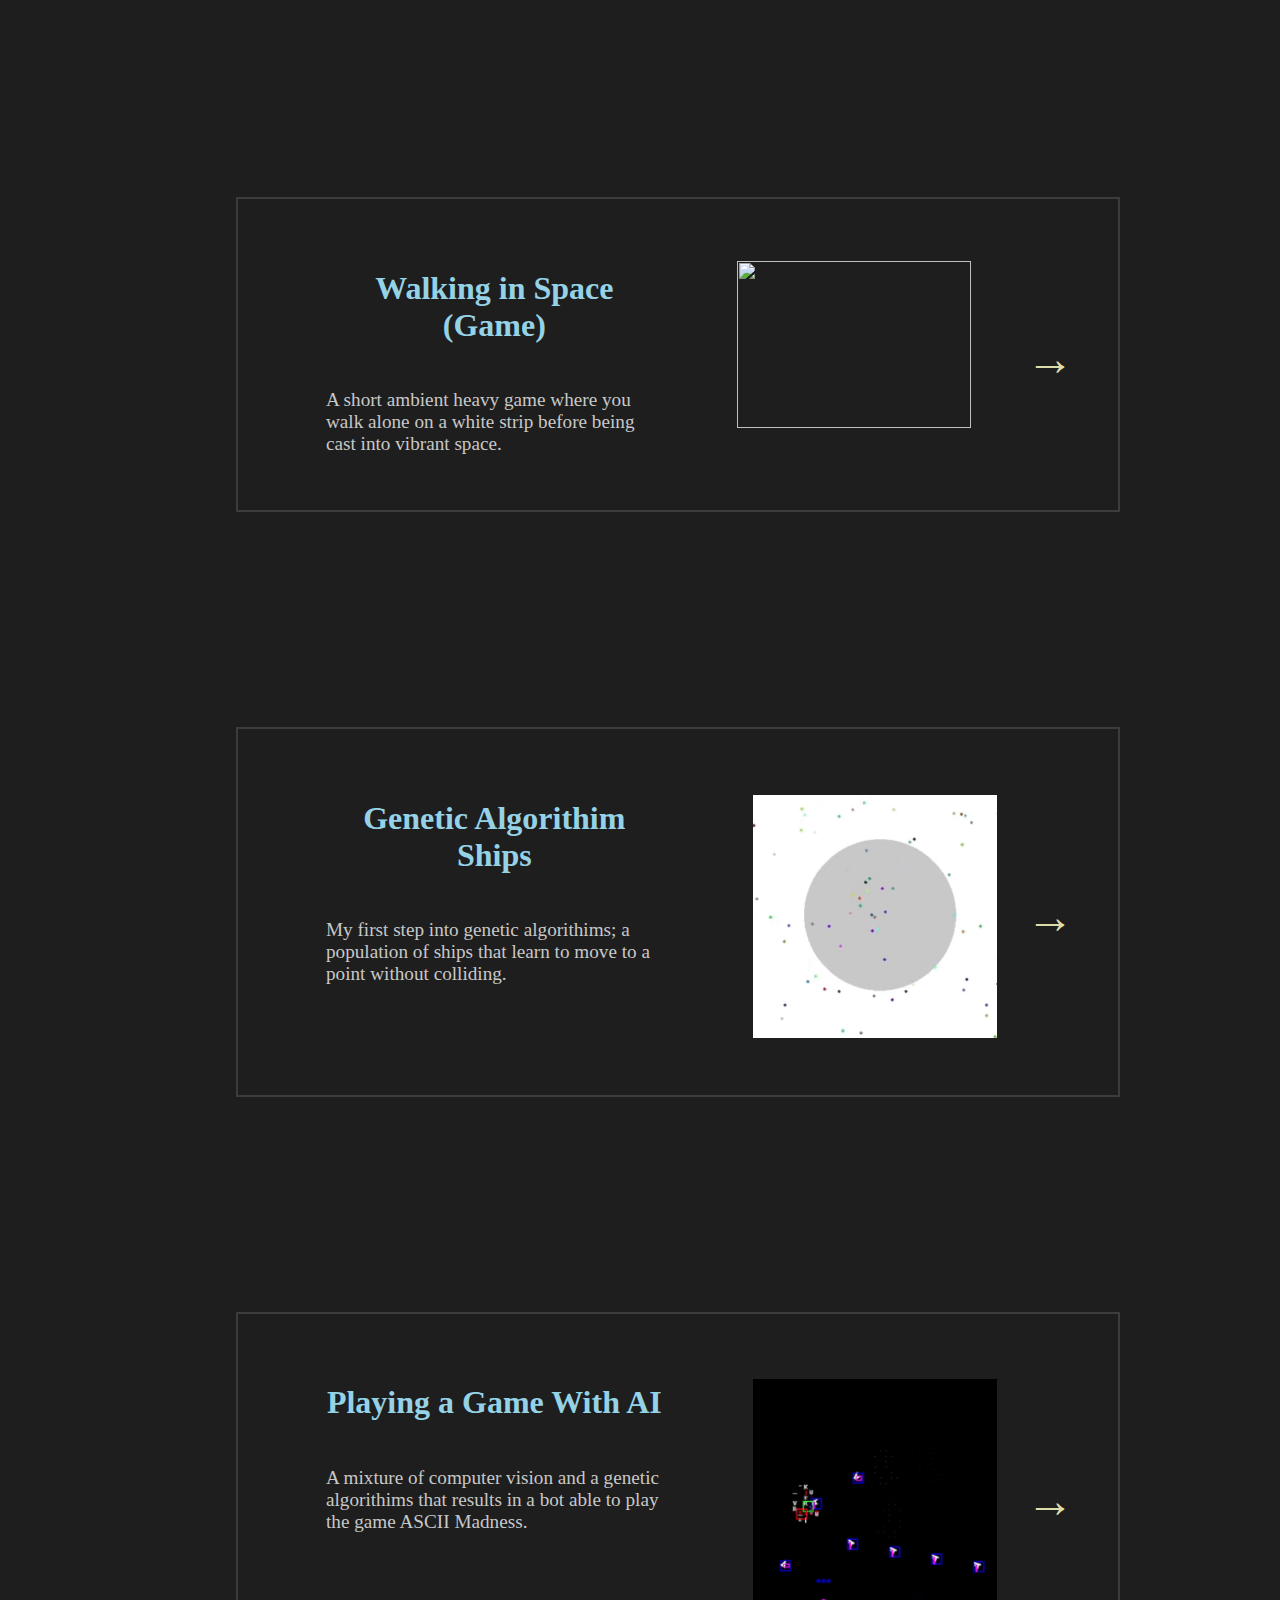
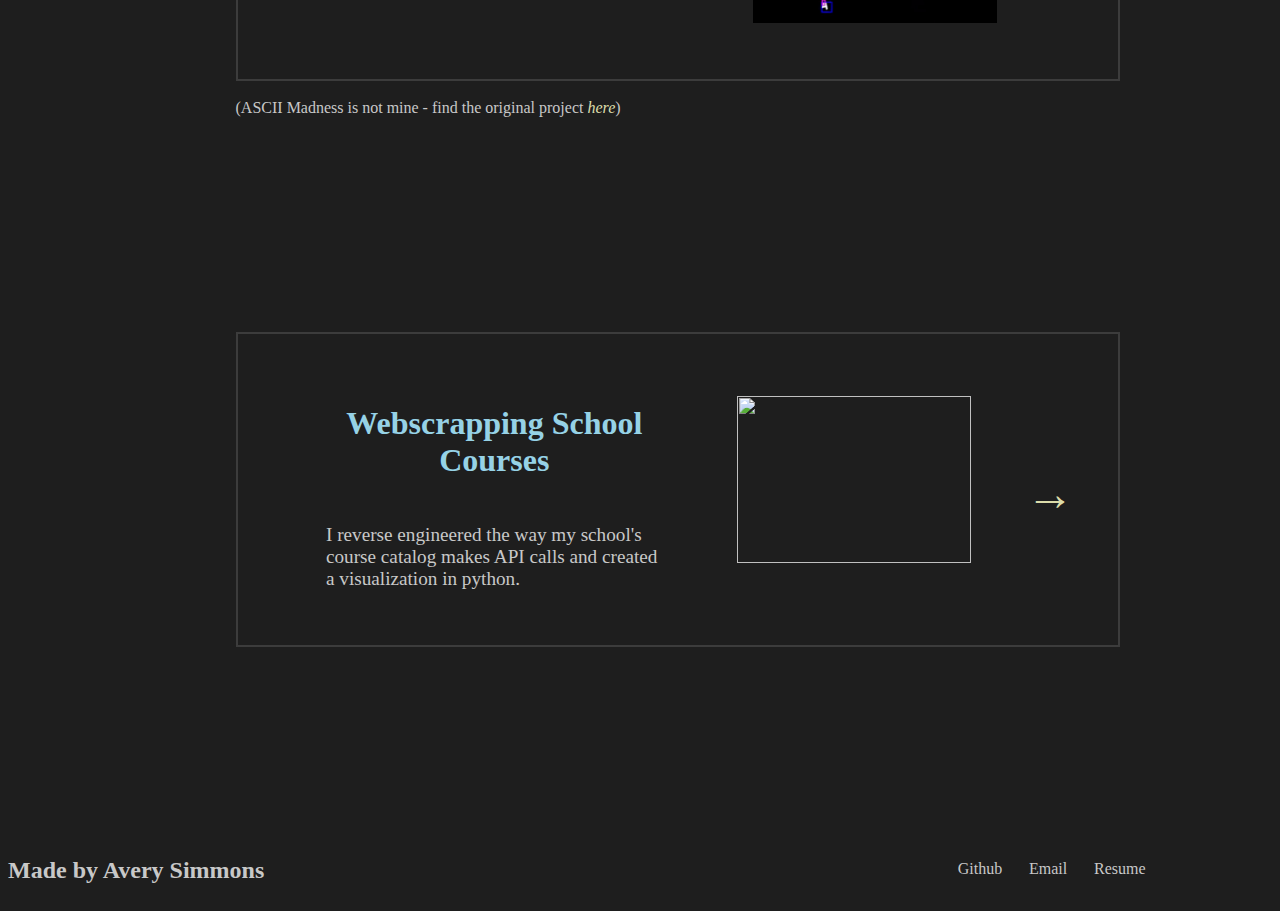
==== commit 128db48f: "update" ====
--- a/index.html
+++ b/index.html
@@ -35,7 +35,7 @@
         
         <div class="section__content">
             <p class="background__paragraph animate__sliding">
-                My love for game development is deeply rooted in a lifelong passion for games.
+                My interest in game development is deeply rooted in a lifelong passion for games.
                 They have significantly shaped both my life and interests.
                 Even my enthusiasm for computer science originates from games.
                 During my high school years, while possessing some technical know-how,
@@ -109,7 +109,7 @@
                 </div>
             </a>
             <div class="project__footer">
-                <a class="project__footer__link" href="https://averysimmons.itch.io/pacman-horror" target="_blank">(Click here to play!!)</a>
+                <a class="project__footer__link" href="https://averysimmons.itch.io/scary-pac-man" target="_blank">(Click here to play!!)</a>
             </div>
         </div>
 
--- a/style.css
+++ b/style.css
@@ -254,7 +254,6 @@
     object-fit: contain;
     width: 35%;
     height: auto;
-    border-radius: 7%;
     filter: drop-shadow(3px -3px 10px rgb(16, 16, 16));
 }
 
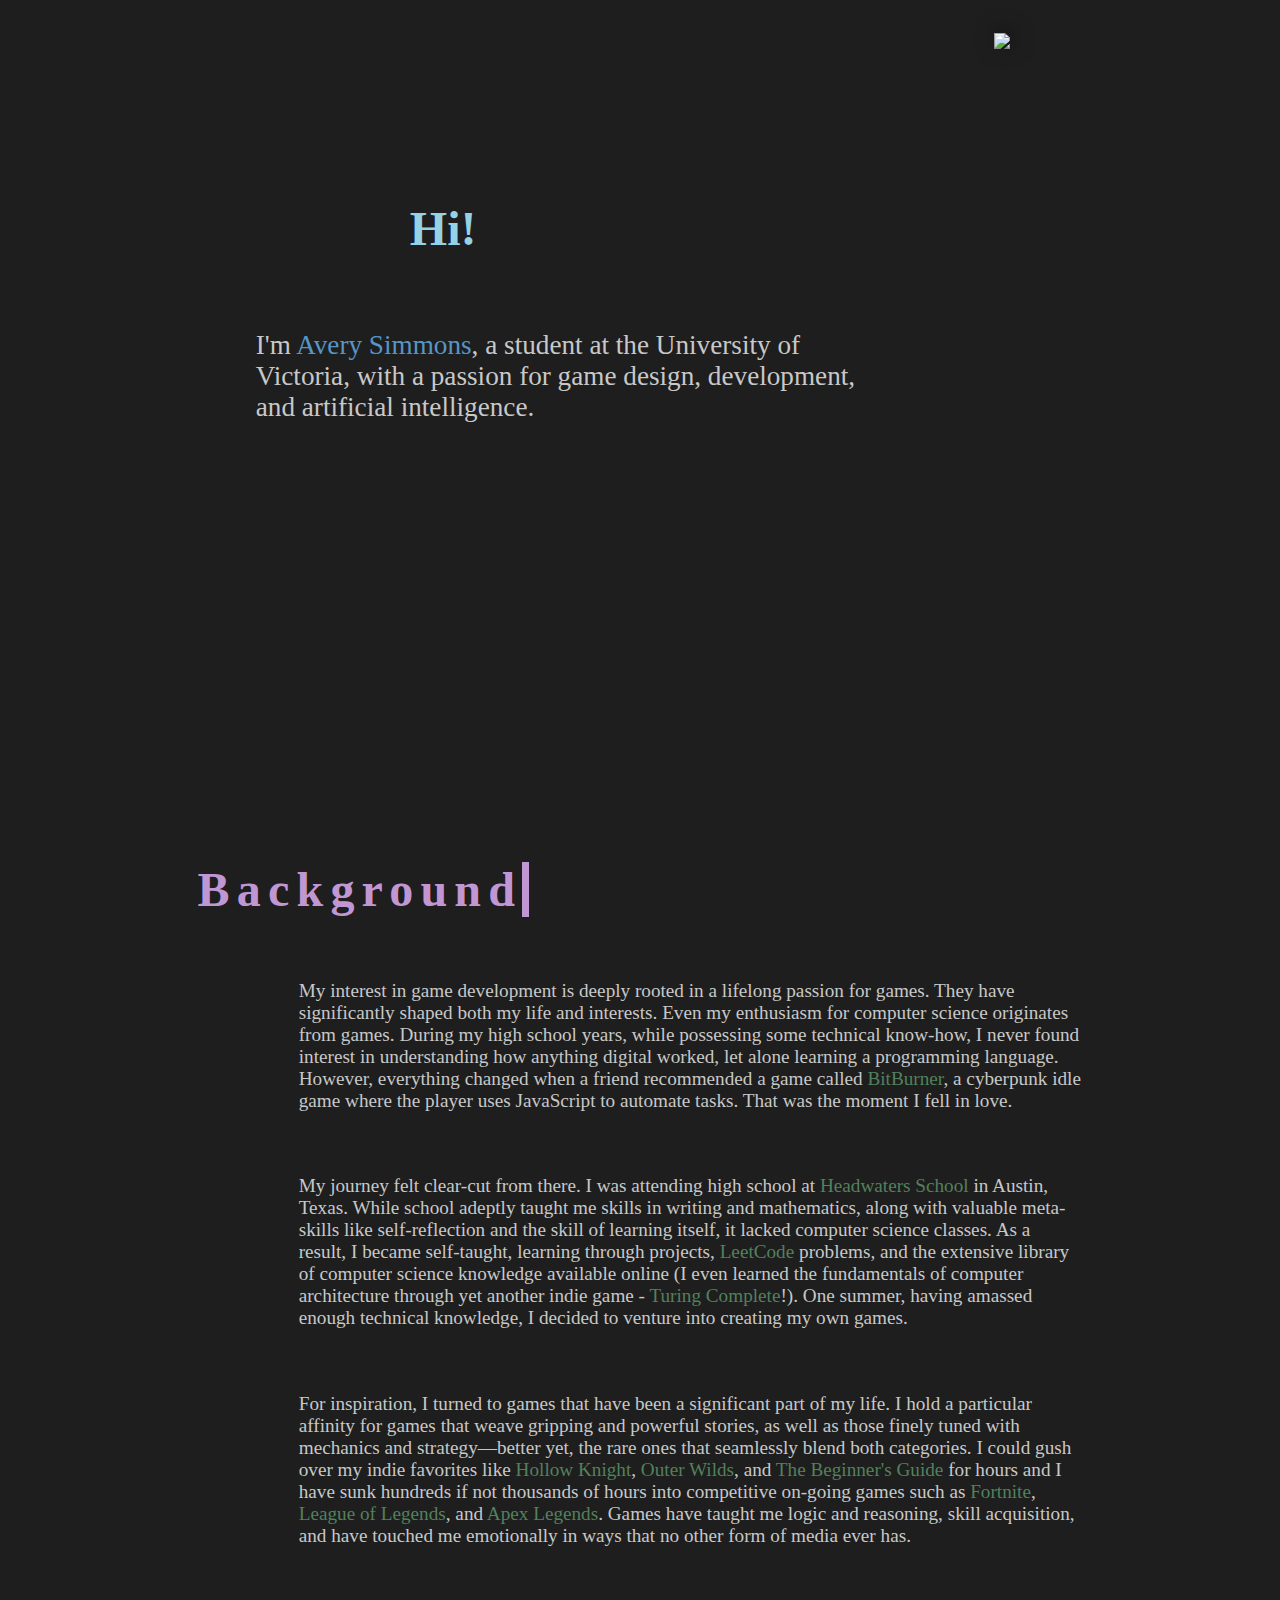
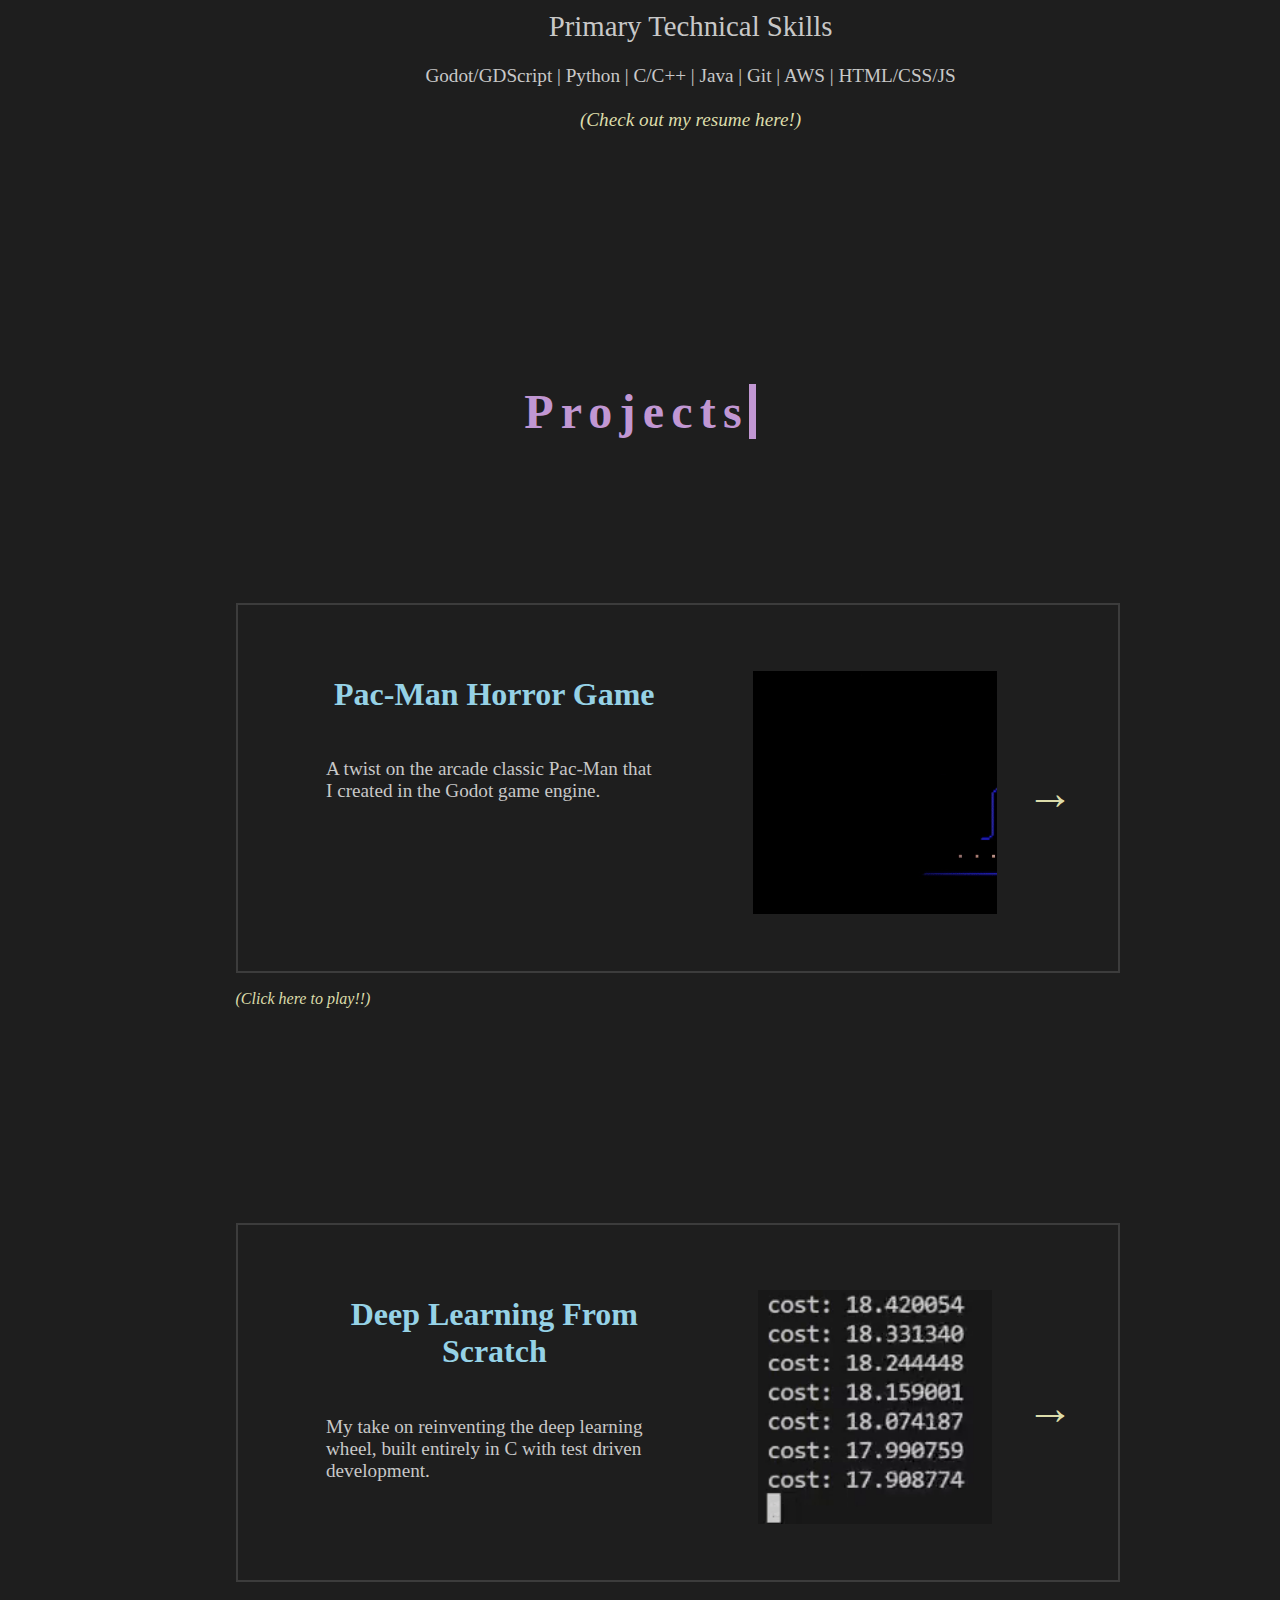
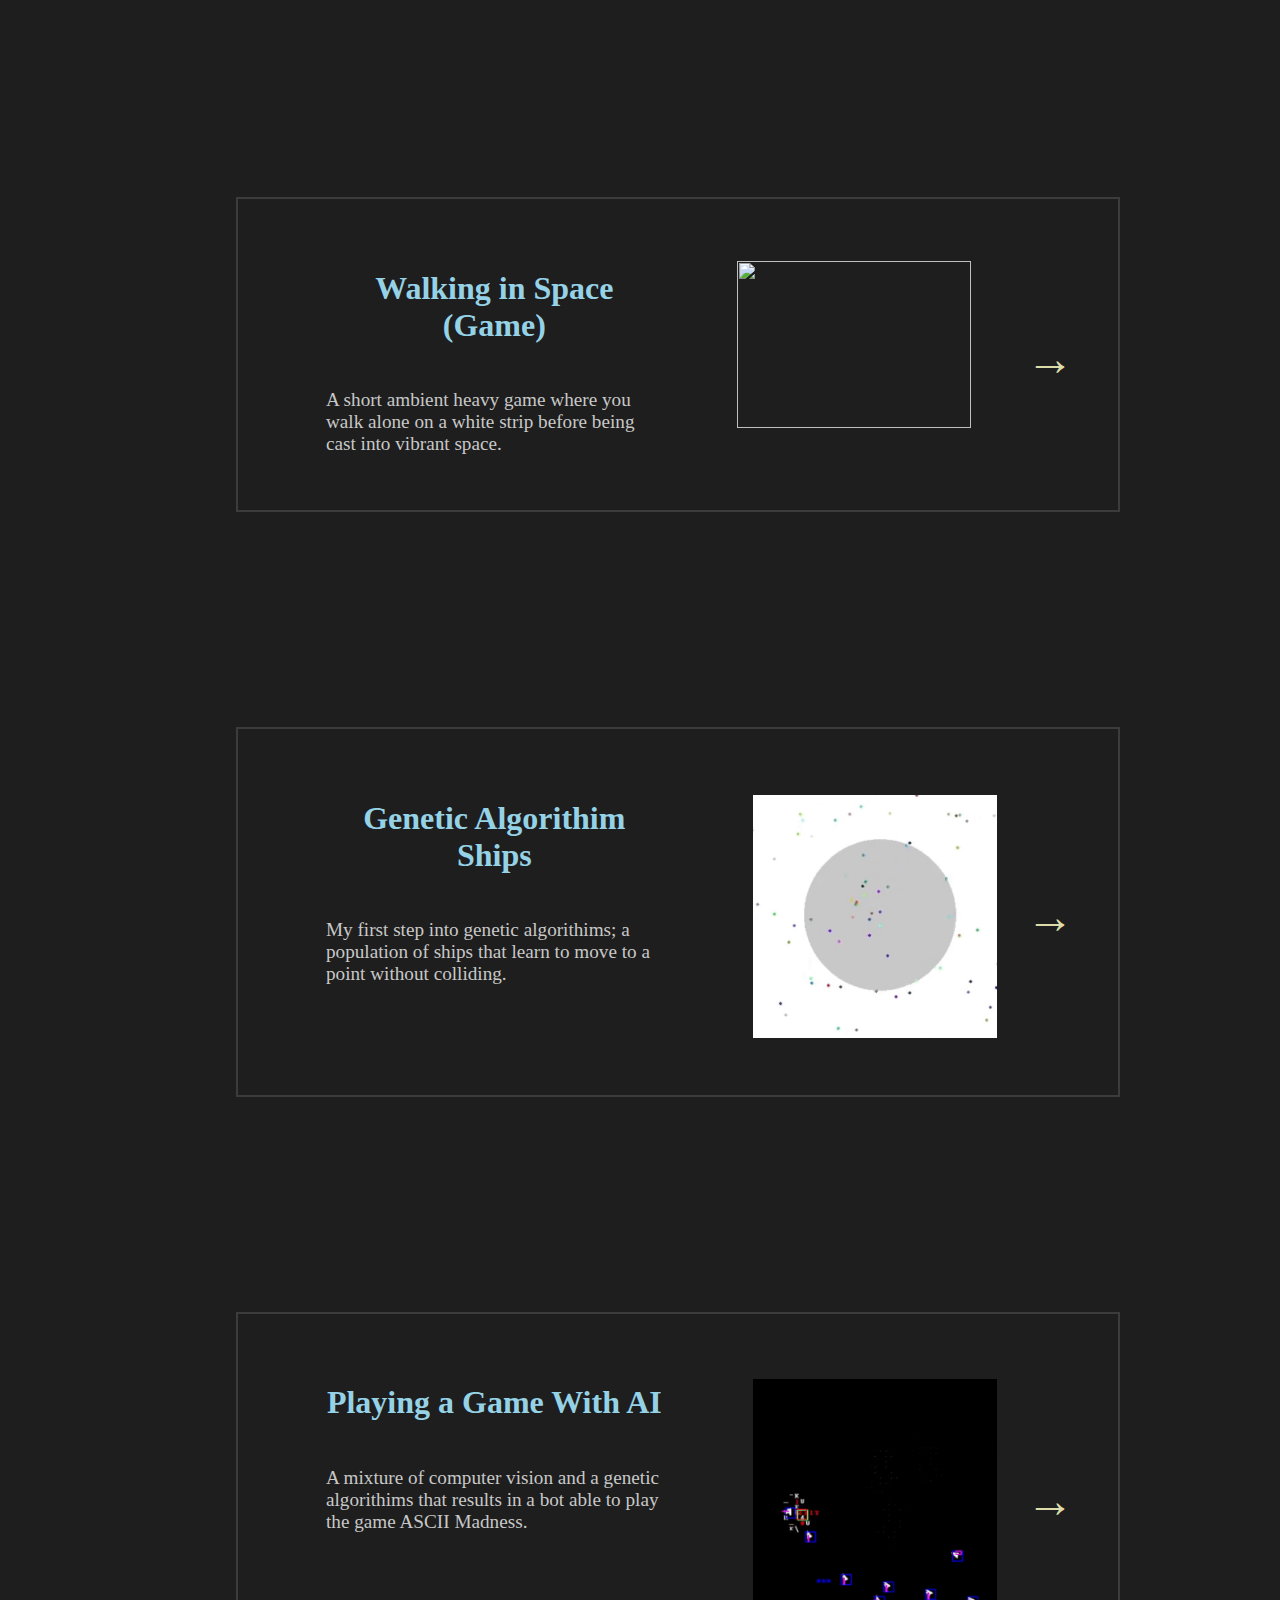
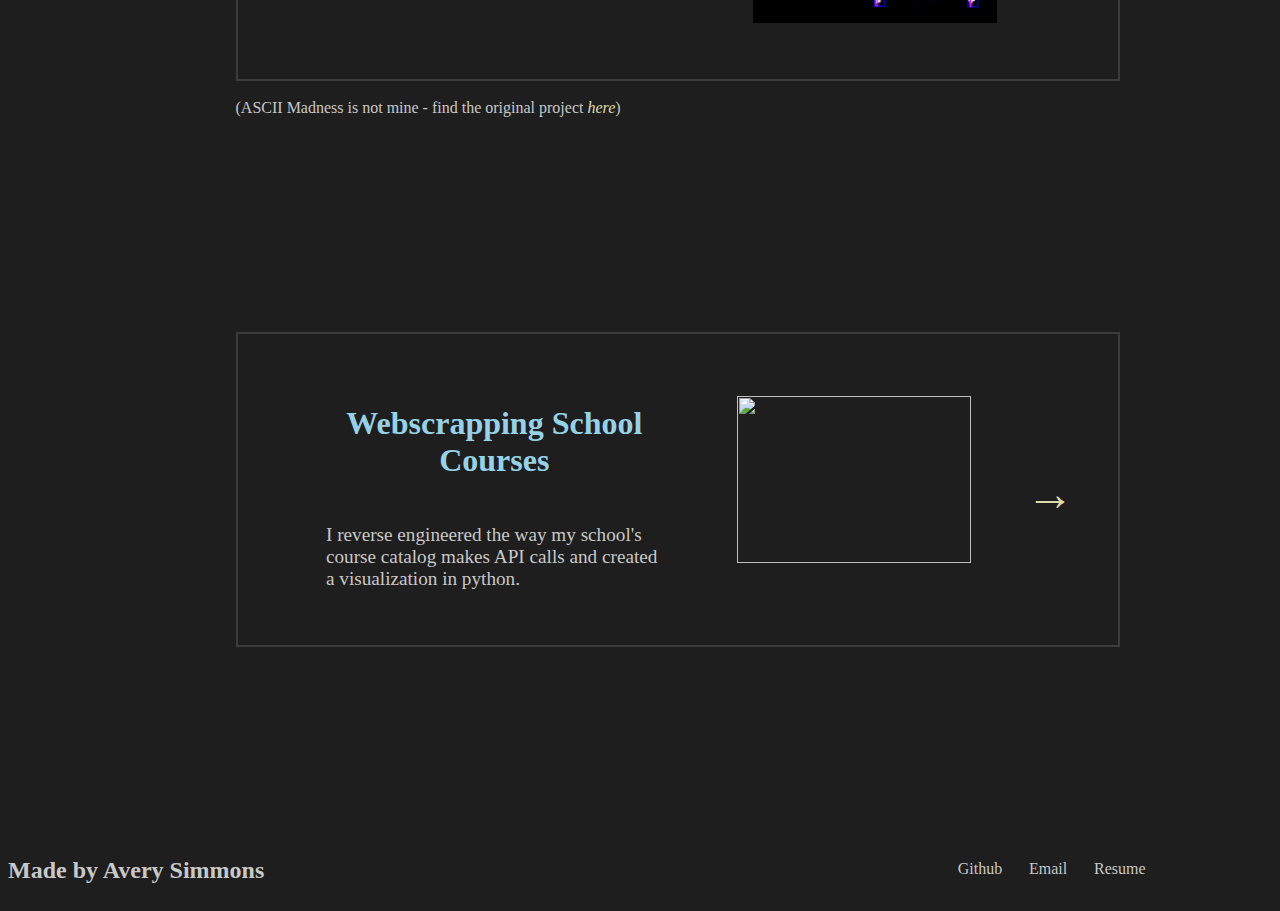
==== commit 28ab6c28: "update" ====
--- a/index.html
+++ b/index.html
@@ -71,12 +71,12 @@
                 and 
                 <a class="text__highlight" href="https://store.steampowered.com/app/303210/The_Beginners_Guide/" target="_blank">The Beginner's Guide</a>
                 for hours and I have sunk hundreds if not thousands
-                of hours into compeditive on-going games such as 
+                of hours into competitive on-going games such as 
                 <a class="text__highlight" href="https://www.fortnite.com/?lang=en-US" target="_blank">Fortnite</a>,
                 <a class="text__highlight" href="https://www.leagueoflegends.com/en-us/" target="_blank">League of Legends</a>,
                 and 
                 <a class="text__highlight" href="https://store.steampowered.com/app/1172470/Apex_Legends/" target="_blank">Apex Legends</a>.
-                Games have taught me logic and reasoning, skill aquisition, and have touched me
+                Games have taught me logic and reasoning, skill acquisition, and have touched me
                 emotionally in ways that no other form of media ever has.
             </p>
             <p id="background__skills" class="background__paragraph animate__sliding">
